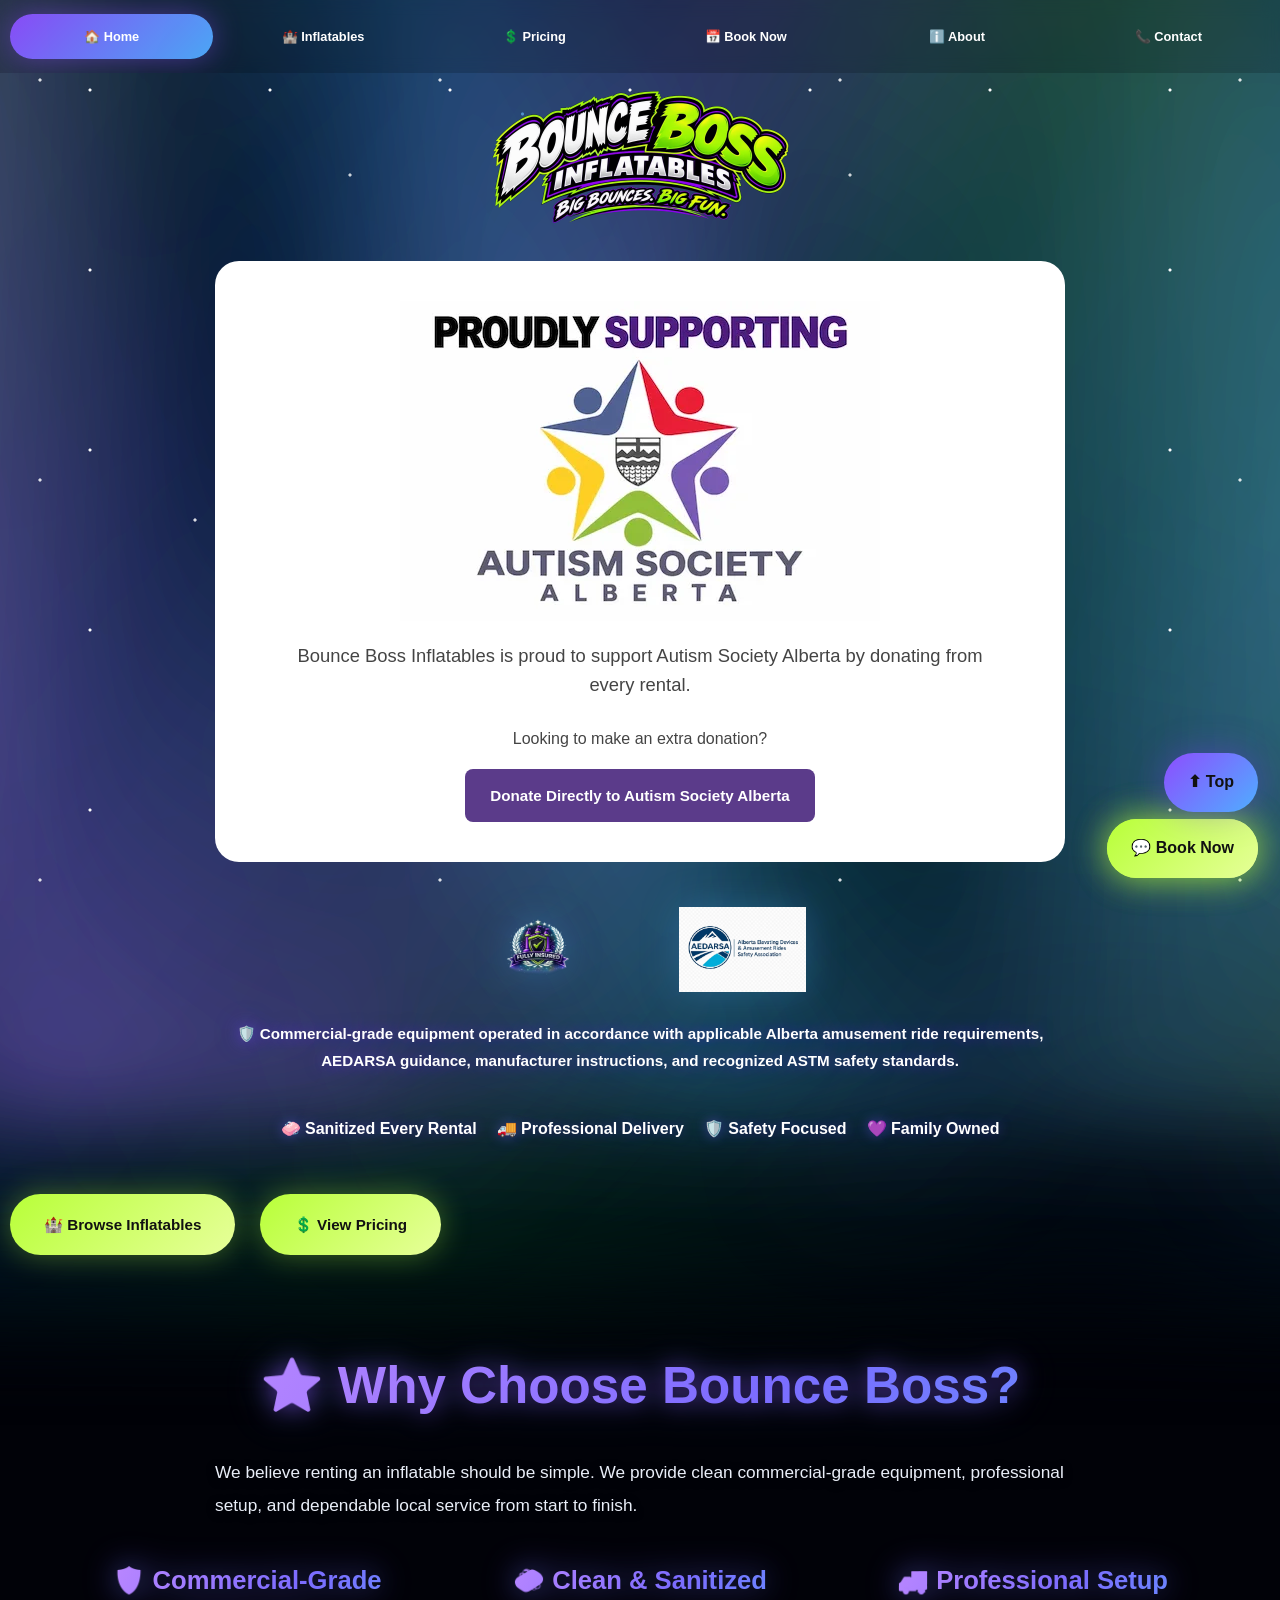
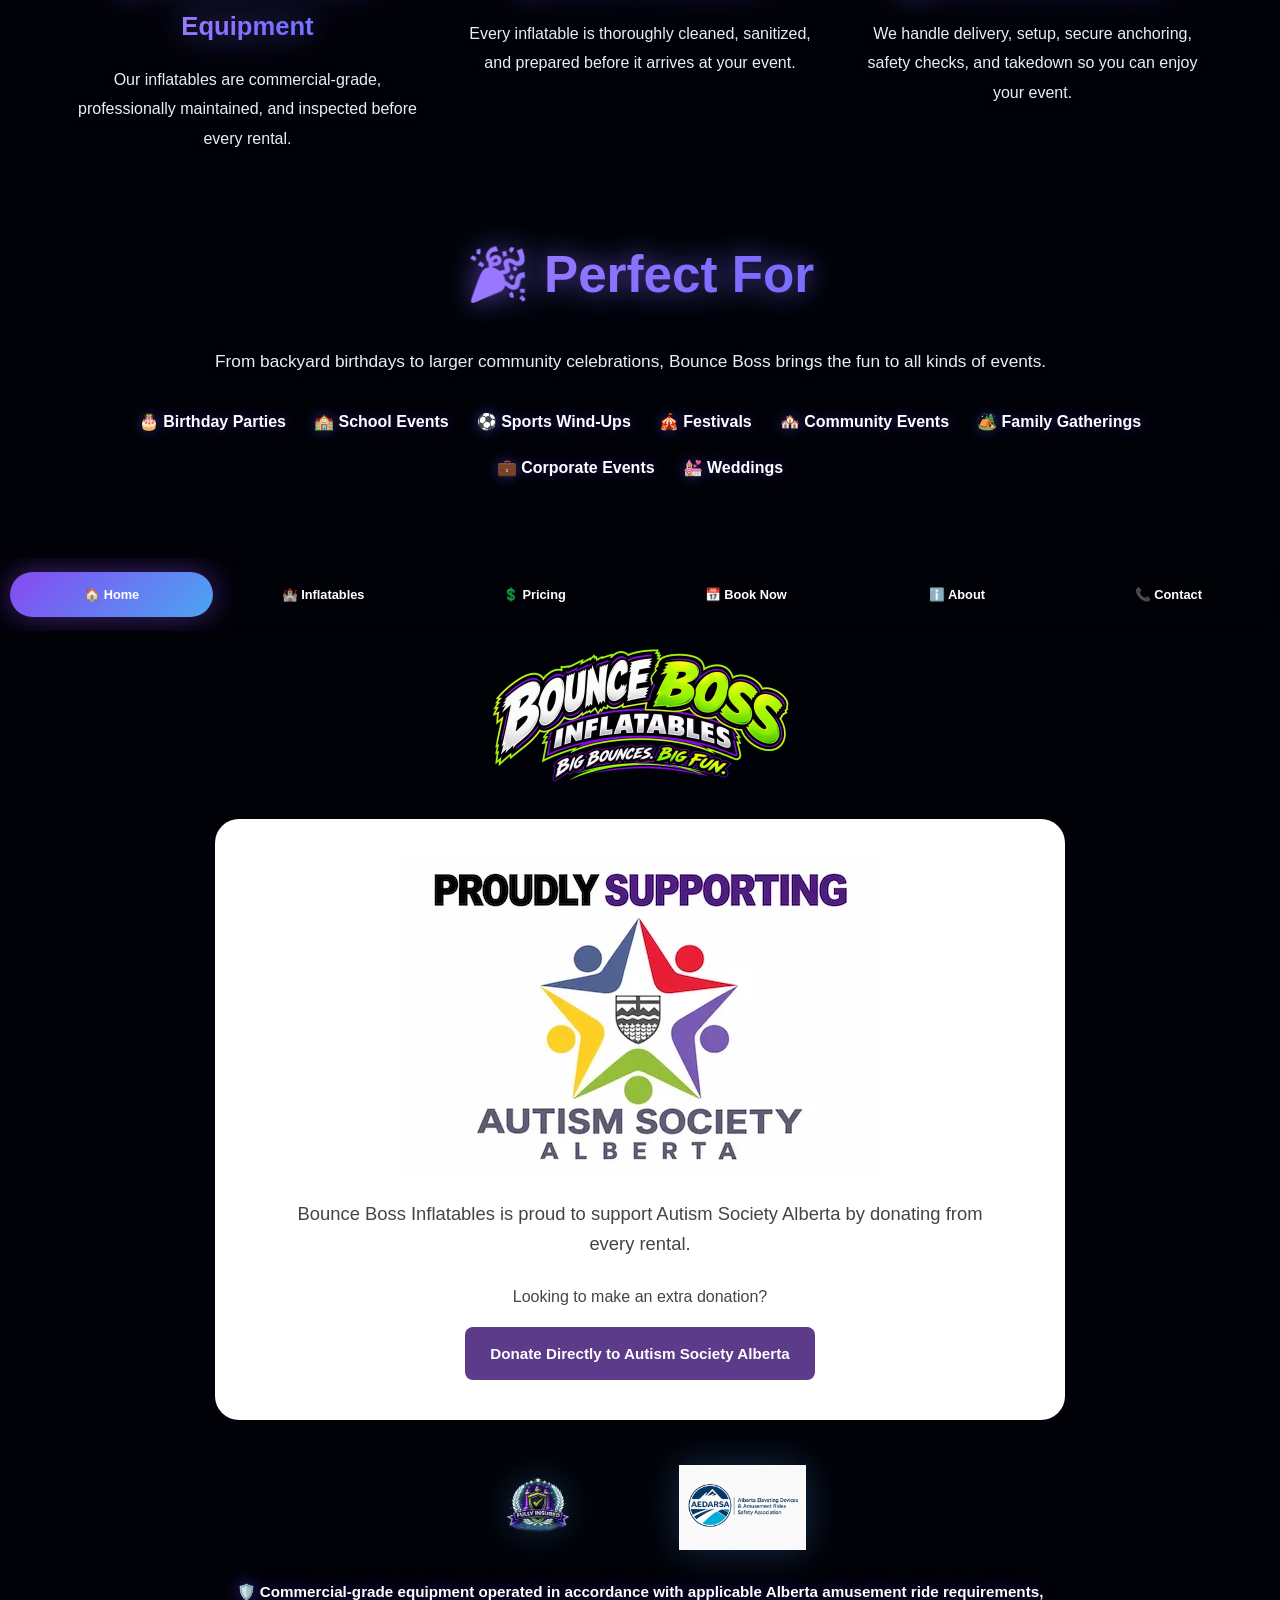
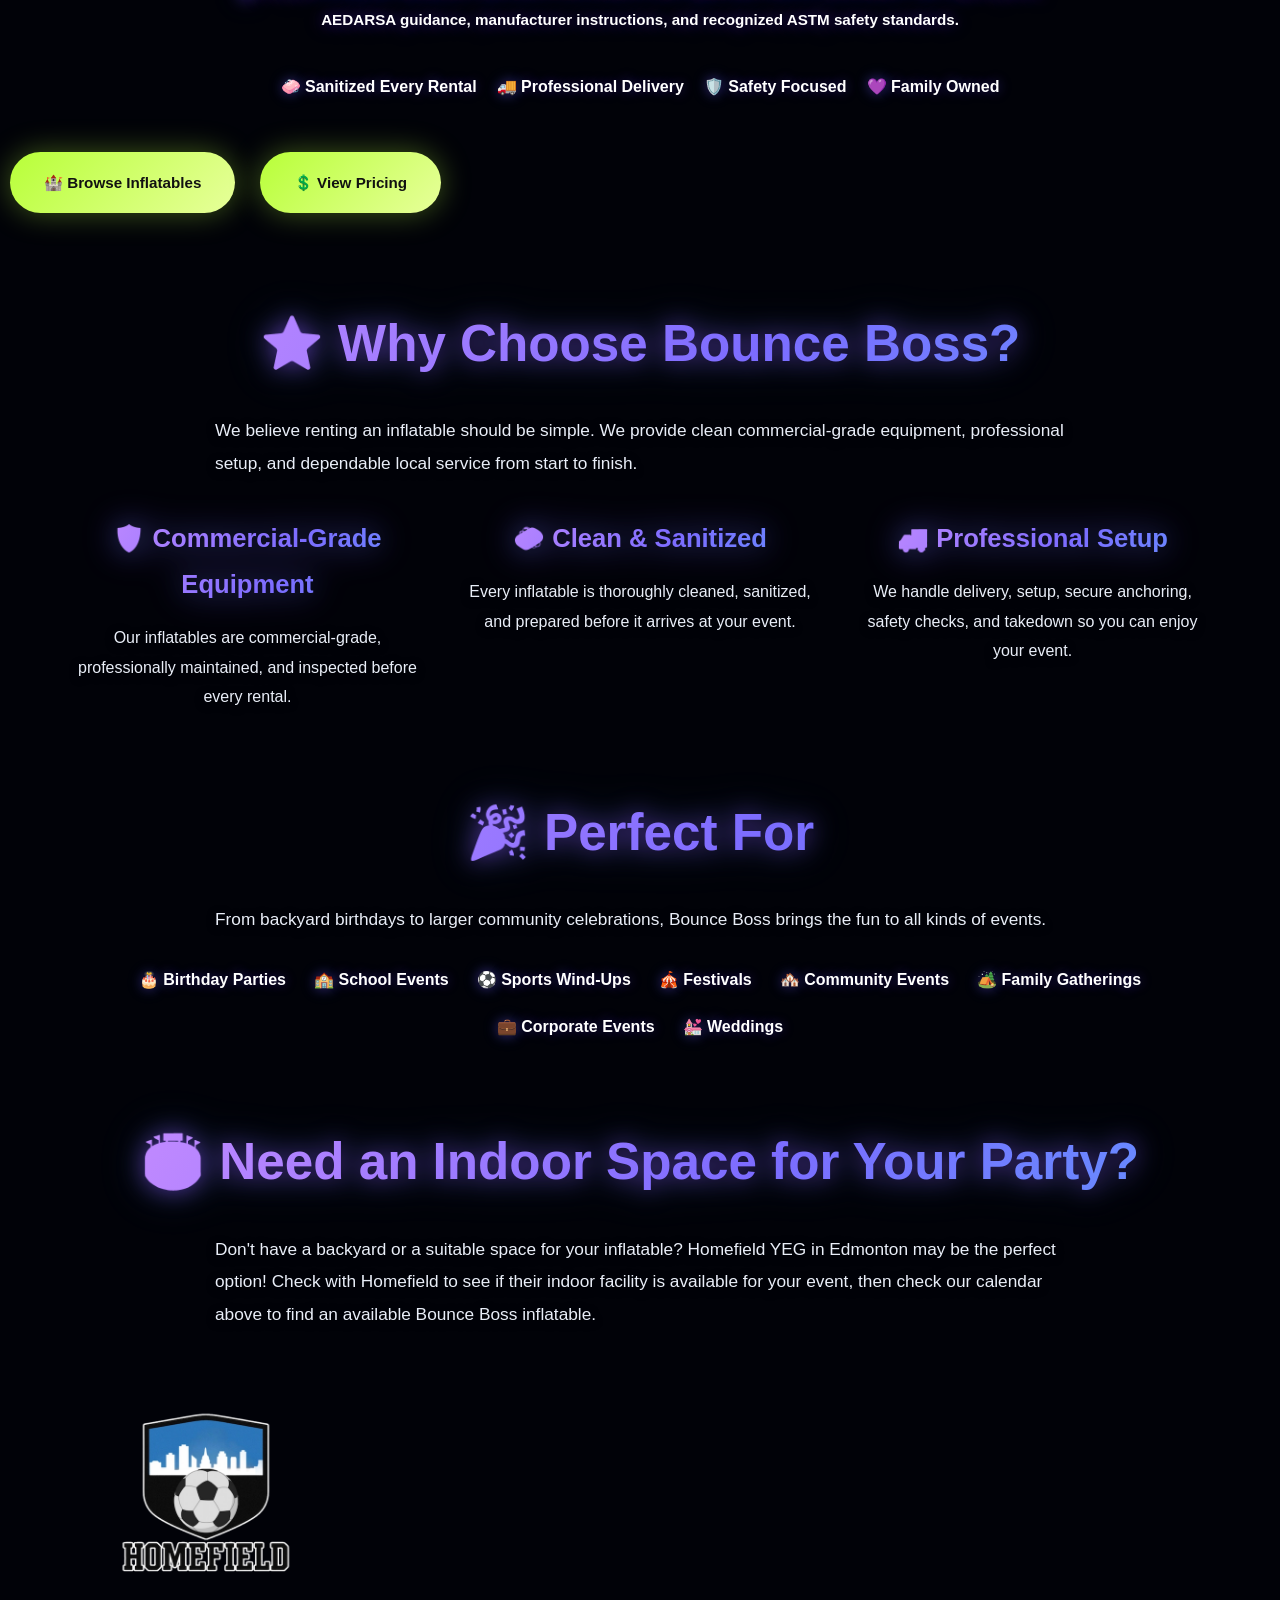
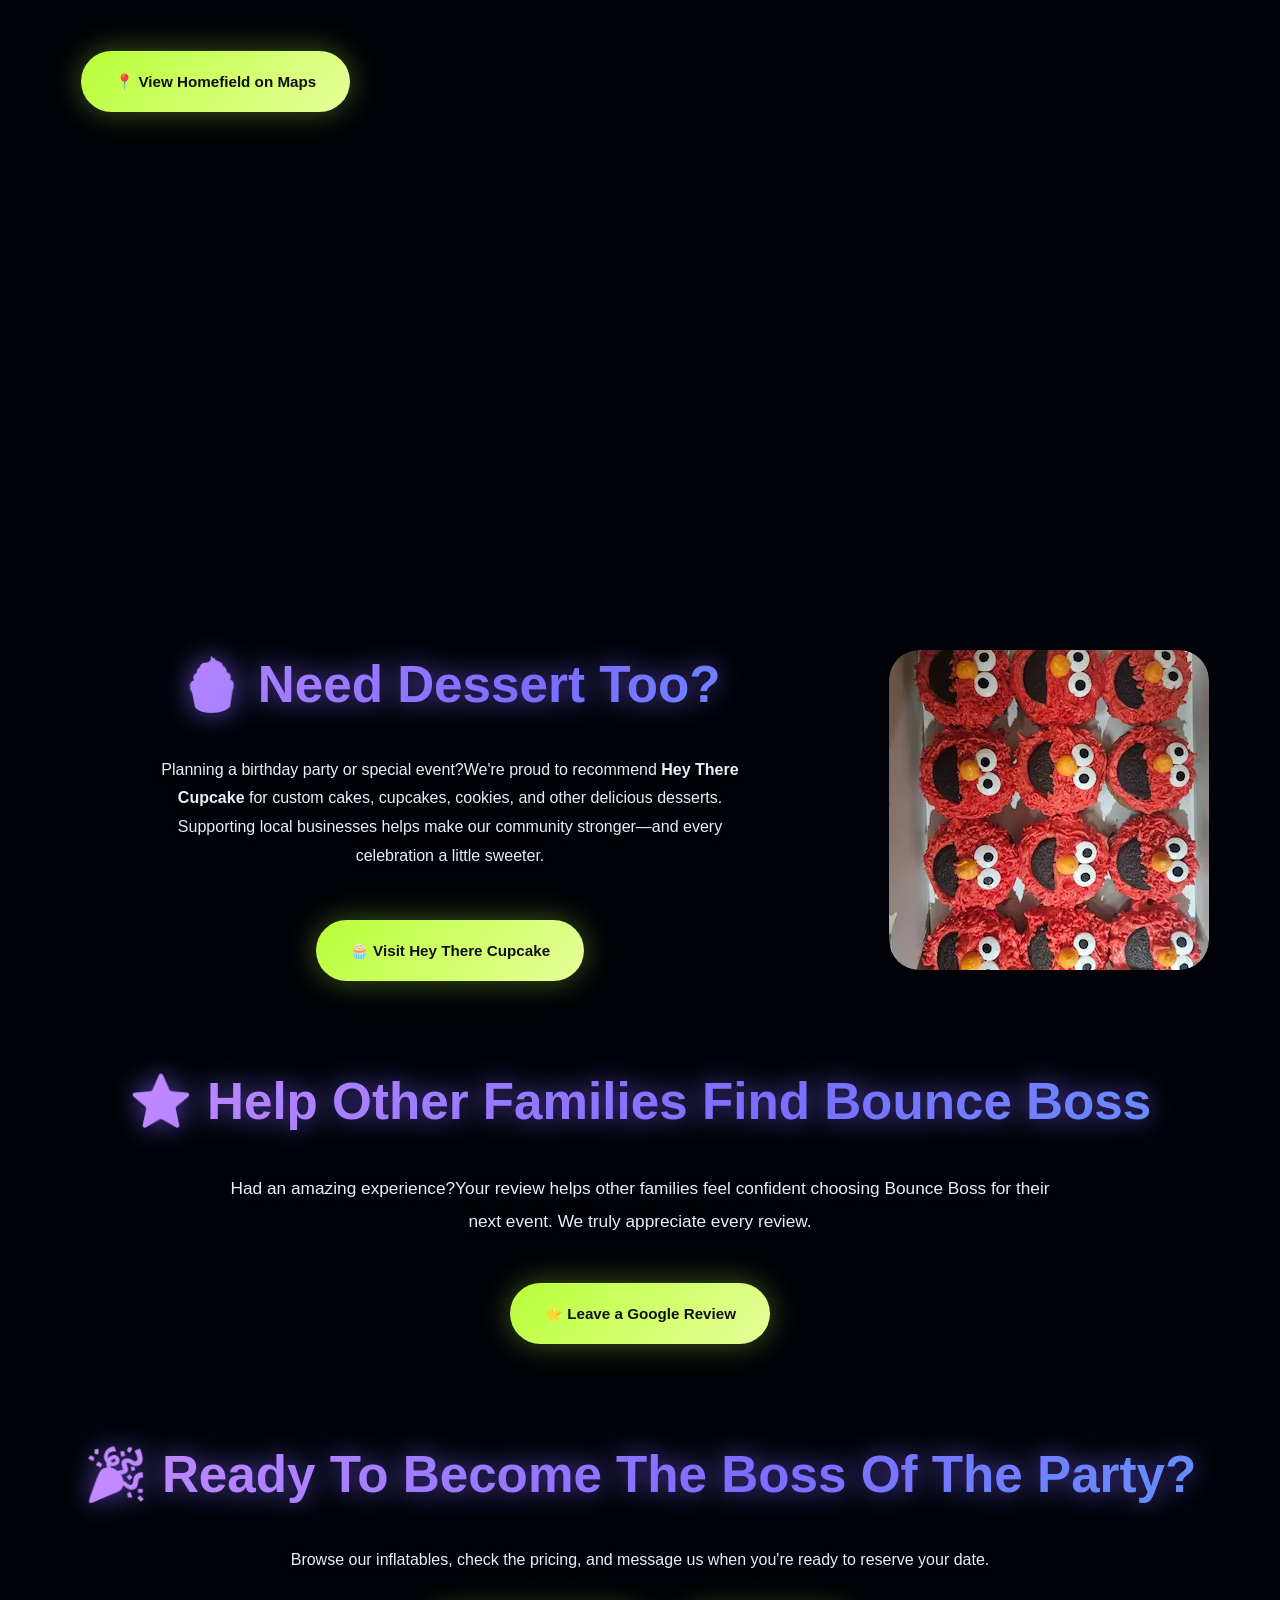
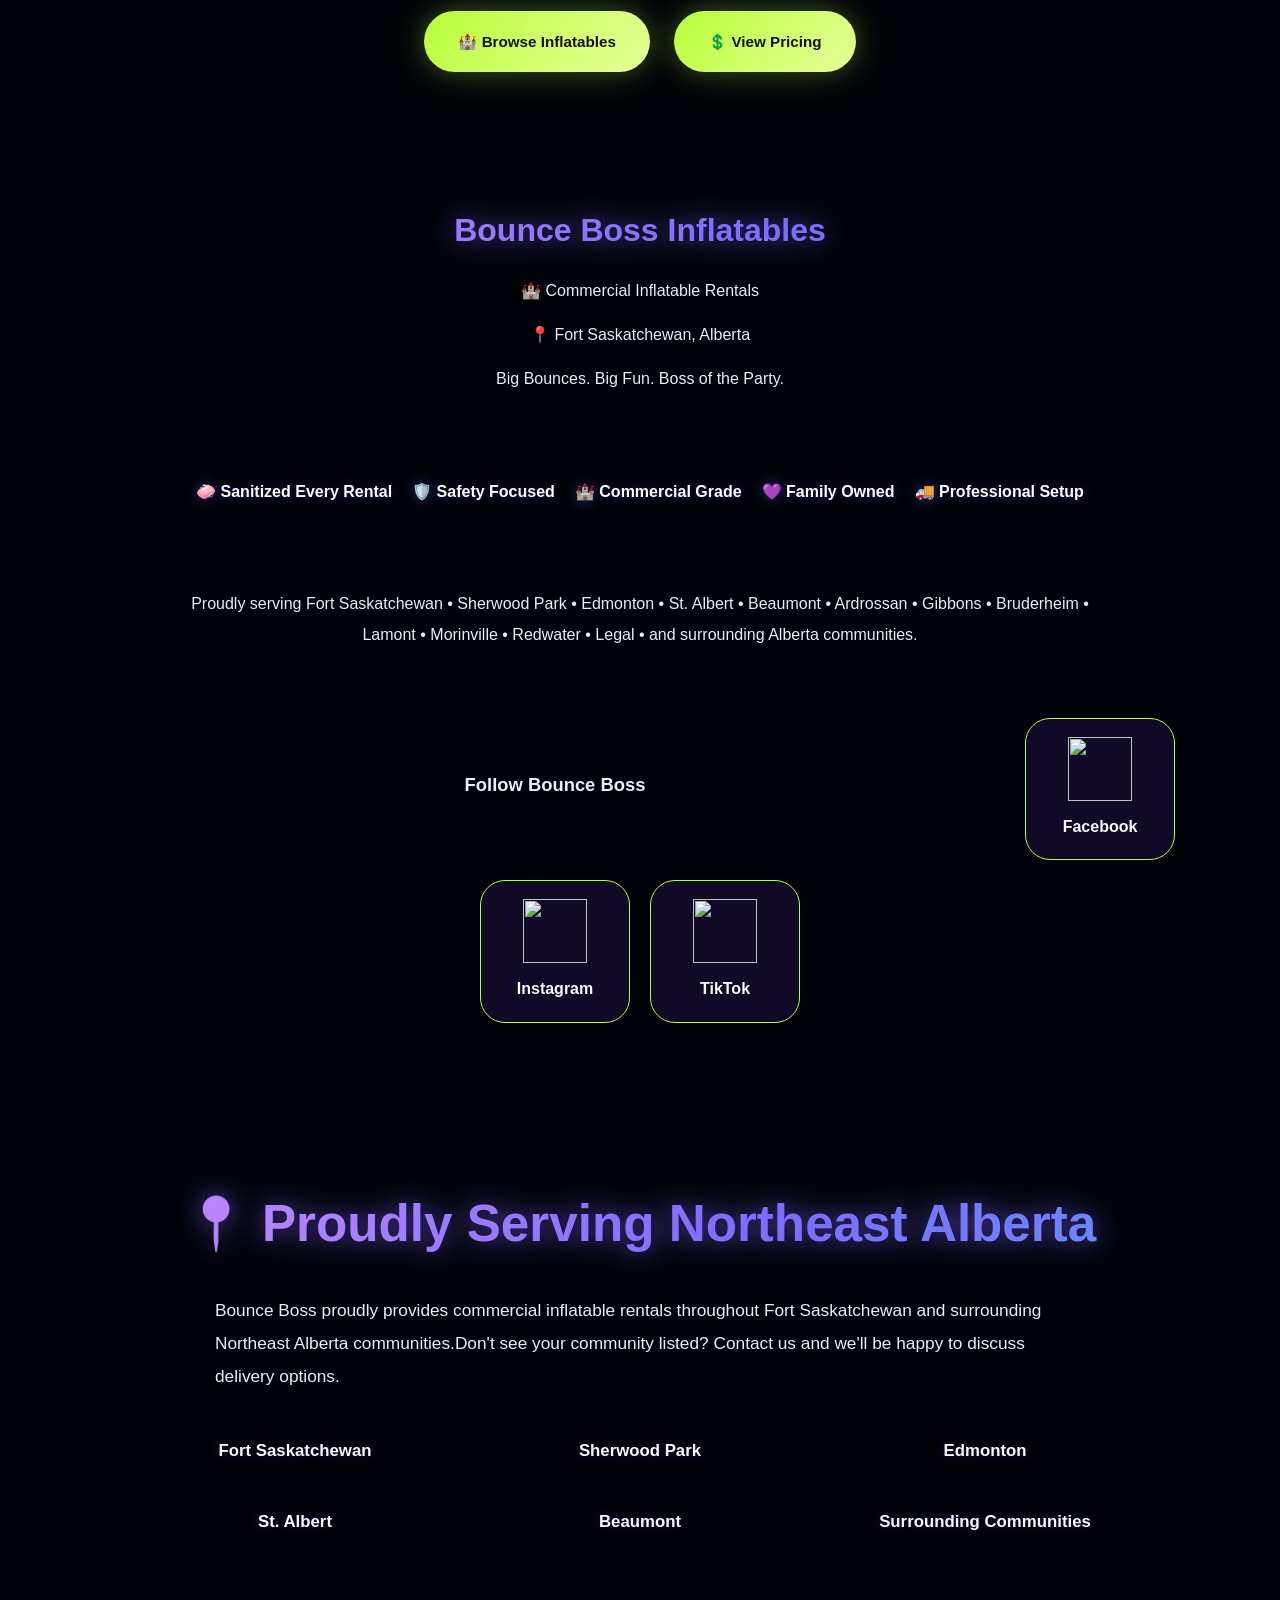
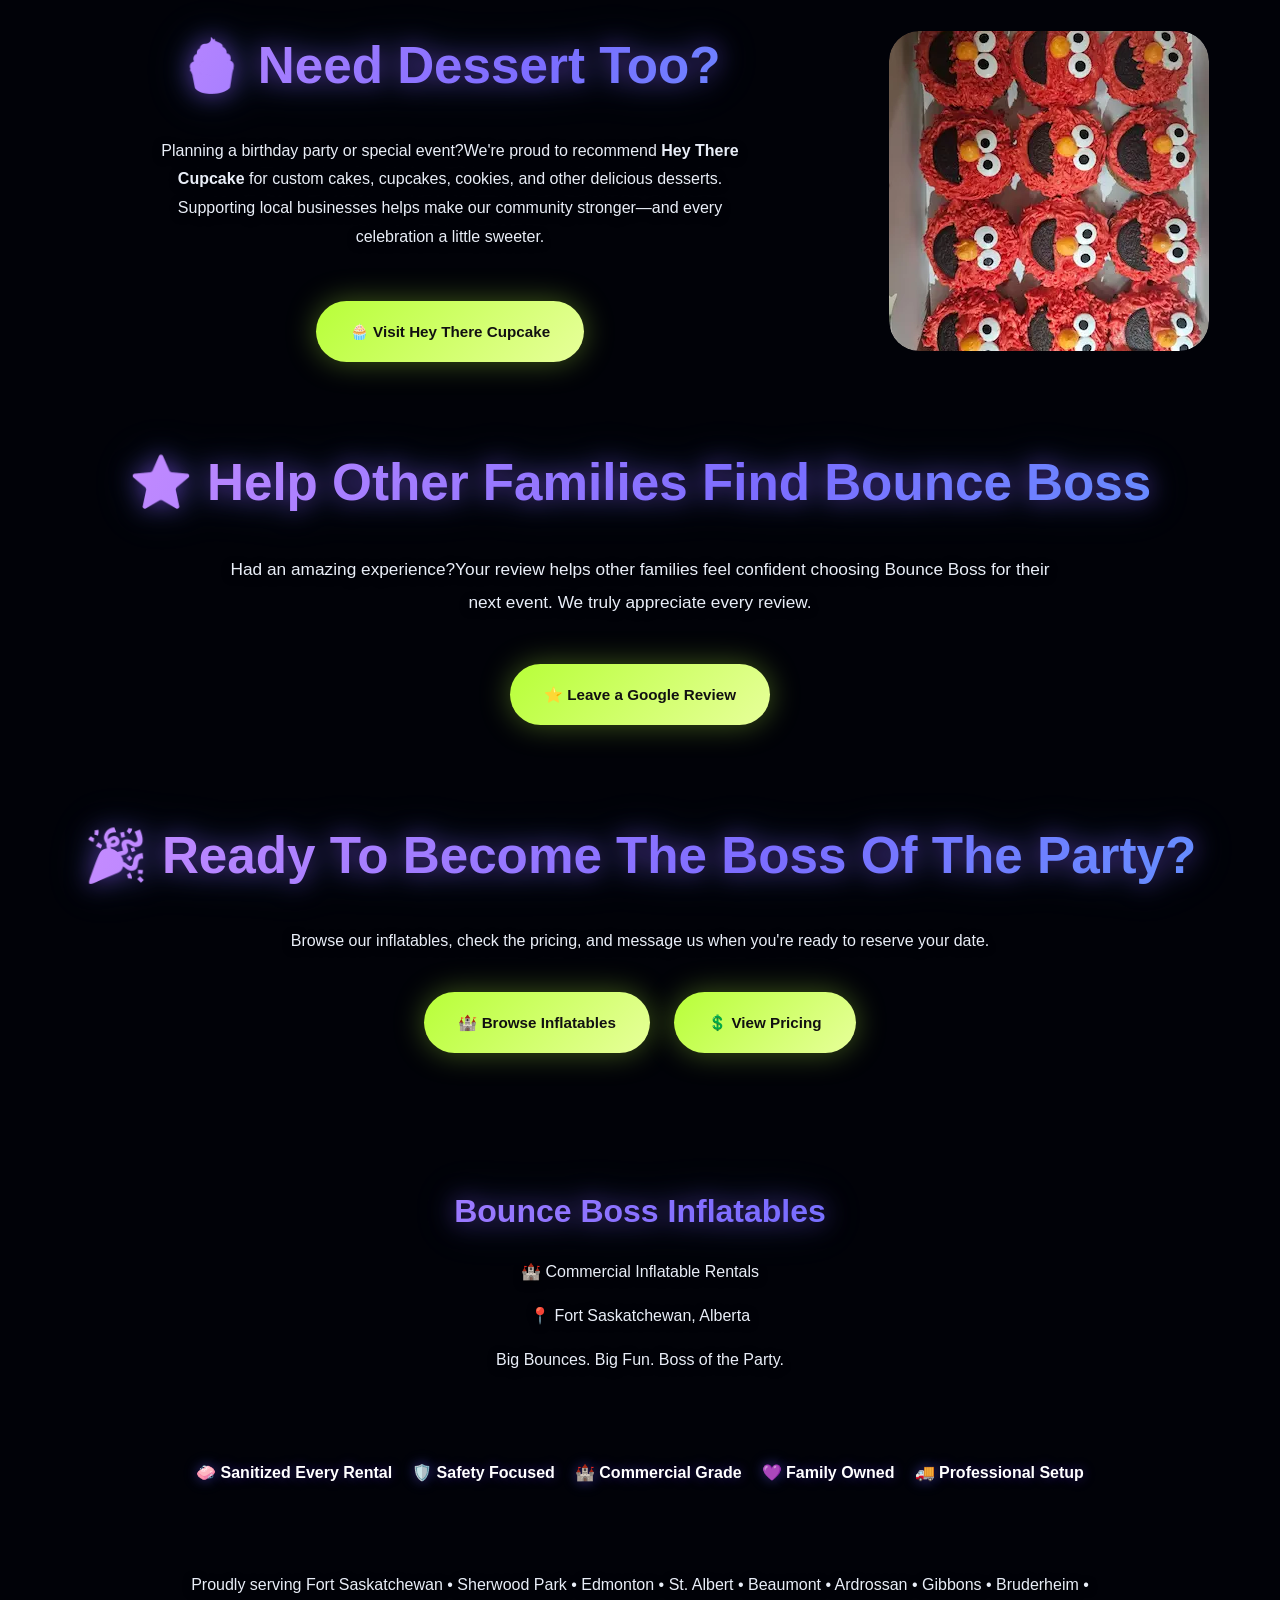
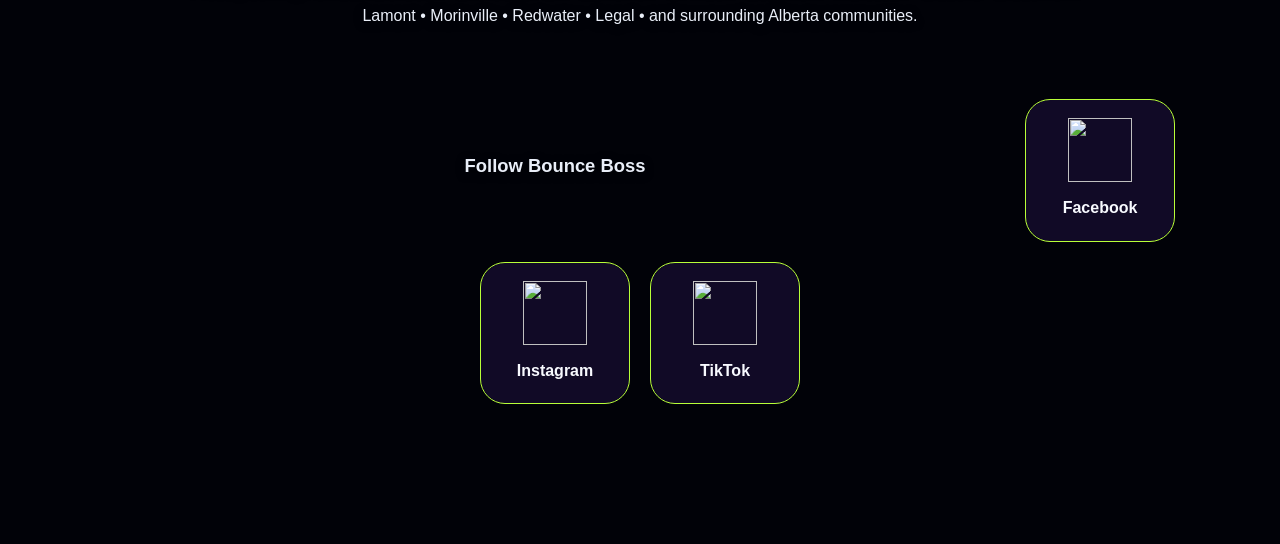
==== index.html @ 2559674a "Update index.html" ====
<!DOCTYPE html>
<html lang="en">
<head>
<meta charset="UTF-8">
<meta name="viewport" content="width=device-width, initial-scale=1.0">
<title>
Bounce Boss Inflatables | Commercial Bounce House Rentals | Fort Saskatchewan
</title>
<meta
name="description"
content="Commercial inflatable rentals serving Fort Saskatchewan, Sherwood Park, Edmonton, St. Albert and surrounding Alberta communities. Clean, commercial-grade inflatables with professional delivery and setup.">

<meta
name="keywords"
content="Bounce House Rentals Fort Saskatchewan, Inflatable Rentals Alberta, Combo Castle Rental, Commercial Bounce Houses">

<meta name="author" content="Bounce Boss Inflatables">
<meta property="og:title" content="Bounce Boss Inflatables">
<meta property="og:description" content="Big Bounces. Big Fun. Boss of the Party.">
<meta property="og:image" content="https://bounceboss.ca/images/combo-castle.webp">
<meta property="og:type" content="website">

<link rel="stylesheet" href="style.css">
<link rel="icon" href="favicon1.png">
<link rel="canonical" href="https://bounceboss.ca/">
</head>

<body id="top">

<div class="space-dust"></div>
<div class="aurora"></div>

<!-- ==================================
NAVIGATION
=================================== -->

<nav class="nav">
<a class="active" href="index.html">🏠 Home</a>
<a href="inventory.html">🏰 Inflatables</a>
<a href="pricing.html">💲 Pricing</a>
<a href="book-now.html">📅 Book Now</a>
<a href="about.html">ℹ️ About</a>
<a href="contact.html">📞 Contact</a>
</nav>

<!-- ==================================
MAIN CONTENT
=================================== -->

<main id="main-content">

<!-- ==================================
HERO
=================================== -->

<img
src="images/mainhero.webp"
class="main-hero-logo"
alt="Bounce Boss Inflatables - Big Bounces. Big Fun."
width="1774"
height="887"
fetchpriority="high"
>

<!-- ==================================
AUTISM SOCIETY ALBERTA PARTNERSHIP
=================================== -->

<section class="autism-partner-section">

    <div class="autism-partner-content">

        <img
            src="images/autism.webp"
            alt="Autism Society Alberta"
            class="autism-partner-logo"
            width="800"
            height="533"
            fetchpriority="high">
        
        <p class="autism-partner-message">
            Bounce Boss Inflatables is proud to support Autism Society Alberta
            by donating from every rental.
        </p>

        <p class="autism-direct-donation-text">
            Looking to make an extra donation?
        </p>

        <a
            href="https://autismalberta.ca/donate/"
            class="autism-donate-button"
            target="_blank"
            rel="noopener noreferrer"
        >
            Donate Directly to Autism Society Alberta
        </a>

    </div>

</section>

<!-- ==================================
TRUST BADGES
=================================== -->

<div class="trust-badges">

    <img
        src="images/fully-insured.webp"
        alt="Bounce Boss Fully Insured"
        width="640"
        height="427"
    >

    <img
        src="images/aedarsa.webp"
        alt="AEDARSA Member"
        width="800"
        height="533"
    >

</div>

<div class="safety-sub-badge">
🛡️ Commercial-grade equipment operated in accordance with applicable Alberta amusement ride requirements, AEDARSA guidance, manufacturer instructions, and recognized ASTM safety standards.
</div>

<div class="badges">
<span>🧼 Sanitized Every Rental</span>
<span>🚚 Professional Delivery</span>
<span>🛡️ Safety Focused</span>
<span>💜 Family Owned</span>
</div>

<a class="btn" href="inventory.html">🏰 Browse Inflatables</a>
<a class="btn" href="pricing.html">💲 View Pricing</a>

<!-- ==================================
WHY BOUNCE BOSS
=================================== -->

<section class="section">

<h2>⭐ Why Choose Bounce Boss?</h2>

<p class="hero-description">
We believe renting an inflatable should be simple. We provide clean commercial-grade equipment, professional setup, and dependable local service from start to finish.
</p>

<div class="inventory-grid">

<div class="inventory-card">
<div class="inventory-info">
<h3>🛡️ Commercial-Grade Equipment</h3>
<p>
Our inflatables are commercial-grade, professionally maintained, and inspected before every rental.
</p>
</div>
</div>

<div class="inventory-card">
<div class="inventory-info">
<h3>🧼 Clean &amp; Sanitized</h3>
<p>
Every inflatable is thoroughly cleaned, sanitized, and prepared before it arrives at your event.
</p>
</div>
</div>

<div class="inventory-card">
<div class="inventory-info">
<h3>🚚 Professional Setup</h3>
<p>
We handle delivery, setup, secure anchoring, safety checks, and takedown so you can enjoy your event.
</p>
</div>
</div>

</div>
</section>

<!-- ==================================
PERFECT FOR
=================================== -->

<section class="section">

<h2>🎉 Perfect For</h2>

<p class="hero-description">
From backyard birthdays to larger community celebrations, Bounce Boss brings the fun to all kinds of events.
</p>

<div class="badges">
<span>🎂 Birthday Parties</span>
<span>🏫 School Events</span>
<span>⚽ Sports Wind-Ups</span>
<span>🎪 Festivals</span>
<span>🏘️ Community Events</span>
<span>🏕️ Family Gatherings</span>
<span>💼 Corporate Events</span>
<span>💒 Weddings</span>
</div>

</section>
    
<!DOCTYPE html>
<html lang="en">
<head>
<meta charset="UTF-8">
<meta name="viewport" content="width=device-width, initial-scale=1.0">
<title>
Bounce Boss Inflatables | Commercial Bounce House Rentals | Fort Saskatchewan
</title>
<meta
name="description"
content="Commercial inflatable rentals serving Fort Saskatchewan, Sherwood Park, Edmonton, St. Albert and surrounding Alberta communities. Clean, commercial-grade inflatables with professional delivery and setup.">

<meta
name="keywords"
content="Bounce House Rentals Fort Saskatchewan, Inflatable Rentals Alberta, Combo Castle Rental, Commercial Bounce Houses">

<meta name="author" content="Bounce Boss Inflatables">
<meta property="og:title" content="Bounce Boss Inflatables">
<meta property="og:description" content="Big Bounces. Big Fun. Boss of the Party.">
<meta property="og:image" content="https://bounceboss.ca/images/combo-castle.webp">
<meta property="og:type" content="website">

<link rel="stylesheet" href="style.css">
<link rel="icon" href="favicon1.png">
<link rel="canonical" href="https://bounceboss.ca/">
</head>

<body id="top">

<div class="space-dust"></div>
<div class="aurora"></div>

<!-- ==================================
NAVIGATION
=================================== -->

<nav class="nav">
<a class="active" href="index.html">🏠 Home</a>
<a href="inventory.html">🏰 Inflatables</a>
<a href="pricing.html">💲 Pricing</a>
<a href="book-now.html">📅 Book Now</a>
<a href="about.html">ℹ️ About</a>
<a href="contact.html">📞 Contact</a>
</nav>

<!-- ==================================
MAIN CONTENT
=================================== -->

<main id="main-content">

<!-- ==================================
HERO
=================================== -->

<img
src="images/mainhero.webp"
class="main-hero-logo"
alt="Bounce Boss Inflatables - Big Bounces. Big Fun."
width="1774"
height="887"
fetchpriority="high"
>

<!-- ==================================
AUTISM SOCIETY ALBERTA PARTNERSHIP
=================================== -->

<section class="autism-partner-section">

    <div class="autism-partner-content">

        <img
            src="images/autism.webp"
            alt="Autism Society Alberta"
            class="autism-partner-logo"
            width="800"
            height="533"
            fetchpriority="high">
        
        <p class="autism-partner-message">
            Bounce Boss Inflatables is proud to support Autism Society Alberta
            by donating from every rental.
        </p>

        <p class="autism-direct-donation-text">
            Looking to make an extra donation?
        </p>

        <a
            href="https://autismalberta.ca/donate/"
            class="autism-donate-button"
            target="_blank"
            rel="noopener noreferrer"
        >
            Donate Directly to Autism Society Alberta
        </a>

    </div>

</section>

<!-- ==================================
TRUST BADGES
=================================== -->

<div class="trust-badges">

    <img
        src="images/fully-insured.webp"
        alt="Bounce Boss Fully Insured"
        width="640"
        height="427"
    >

    <img
        src="images/aedarsa.webp"
        alt="AEDARSA Member"
        width="800"
        height="533"
    >

</div>

<div class="safety-sub-badge">
🛡️ Commercial-grade equipment operated in accordance with applicable Alberta amusement ride requirements, AEDARSA guidance, manufacturer instructions, and recognized ASTM safety standards.
</div>

<div class="badges">
<span>🧼 Sanitized Every Rental</span>
<span>🚚 Professional Delivery</span>
<span>🛡️ Safety Focused</span>
<span>💜 Family Owned</span>
</div>

<a class="btn" href="inventory.html">🏰 Browse Inflatables</a>
<a class="btn" href="pricing.html">💲 View Pricing</a>

<!-- ==================================
WHY BOUNCE BOSS
=================================== -->

<section class="section">

<h2>⭐ Why Choose Bounce Boss?</h2>

<p class="hero-description">
We believe renting an inflatable should be simple. We provide clean commercial-grade equipment, professional setup, and dependable local service from start to finish.
</p>

<div class="inventory-grid">

<div class="inventory-card">
<div class="inventory-info">
<h3>🛡️ Commercial-Grade Equipment</h3>
<p>
Our inflatables are commercial-grade, professionally maintained, and inspected before every rental.
</p>
</div>
</div>

<div class="inventory-card">
<div class="inventory-info">
<h3>🧼 Clean &amp; Sanitized</h3>
<p>
Every inflatable is thoroughly cleaned, sanitized, and prepared before it arrives at your event.
</p>
</div>
</div>

<div class="inventory-card">
<div class="inventory-info">
<h3>🚚 Professional Setup</h3>
<p>
We handle delivery, setup, secure anchoring, safety checks, and takedown so you can enjoy your event.
</p>
</div>
</div>

</div>
</section>

<!-- ==================================
PERFECT FOR
=================================== -->

<section class="section">

<h2>🎉 Perfect For</h2>

<p class="hero-description">
From backyard birthdays to larger community celebrations, Bounce Boss brings the fun to all kinds of events.
</p>

<div class="badges">
<span>🎂 Birthday Parties</span>
<span>🏫 School Events</span>
<span>⚽ Sports Wind-Ups</span>
<span>🎪 Festivals</span>
<span>🏘️ Community Events</span>
<span>🏕️ Family Gatherings</span>
<span>💼 Corporate Events</span>
<span>💒 Weddings</span>
</div>

</section>
    

    <!-- ==================================
HOMEFIELD YEG PARTNERSHIP
=================================== -->
<section class="section"><h2>🏟️ Need an Indoor Space for Your Party?</h2>

<p class="hero-description">
    Don't have a backyard or a suitable space for your inflatable?
    Homefield YEG in Edmonton may be the perfect option! Check with
    Homefield to see if their indoor facility is available for your event,
    then check our calendar above to find an available Bounce Boss inflatable.
</p>

<!-- CLICKABLE HOMEFIELD LOGO -->

<a
    href="https://homefieldyeg.com/Home"
    target="_blank"
    rel="noopener noreferrer"
    aria-label="Visit Homefield YEG website"
    style="display:inline-block; margin:15px;"
>
    <img
        src="images/homefield-logo.webp"
        alt="Homefield YEG — Visit Website"
        width="240"
        height="240"
        loading="lazy"
        style="display:block; width:100%; max-width:240px; height:auto;"
    >
</a>

<br>

<!-- HOMEFIELD GOOGLE MAPS BUTTON -->

<a
    class="btn"
    href="https://maps.app.goo.gl/1jzXNLmcND9sLynY7"
    target="_blank"
    rel="noopener noreferrer"
>
    📍 View Homefield on Maps
</a>

</section>
    
<!-- ==================================
SERVICE AREA
=================================== -->

<section class="section">

<h2>📍 Proudly Serving Northeast Alberta</h2>

<p class="hero-description">
Bounce Boss proudly provides commercial inflatable rentals throughout Fort Saskatchewan and surrounding Northeast Alberta communities.Don't see your community listed? Contact us and we'll be happy to discuss delivery options.
</p>

<div class="service-grid">
<div>Fort Saskatchewan</div>
<div>Sherwood Park</div>
<div>Edmonton</div>
<div>St. Albert</div>
<div>Beaumont</div>
<div>Surrounding Communities</div>
</div>

</section>

<!-- ==================================
LOCAL PARTNER
=================================== -->

<section class="section">

<div class="partner">

<div>

<h2>🧁 Need Dessert Too?</h2>

<p>
Planning a birthday party or special event?We're proud to recommend <strong>Hey There Cupcake</strong> for custom cakes, cupcakes, cookies, and other delicious desserts.

Supporting local businesses helps make our community stronger—and every celebration a little sweeter.
</p>

<br>

<a
class="btn"
href="https://www.facebook.com/share/18isudADaU/"
target="_blank"
rel="noopener noreferrer"
aria-label="Visit Hey There Cupcake on Facebook"
>
🧁 Visit Hey There Cupcake
</a>

</div>

<div>

<div class="cupcake-carousel">

<img
src="images/cupcake.webp"
alt="Hey There Cupcake"
class="cupcake-slide active"
loading="lazy"
>

<img
src="images/cupcake2.webp"
alt="Hey There Cupcake"
class="cupcake-slide"
loading="lazy"
>

<img
src="images/cupcake3.webp"
alt="Hey There Cupcake"
class="cupcake-slide"
loading="lazy"
>

<img
src="images/cupcake4.webp"
alt="Hey There Cupcake"
class="cupcake-slide"
loading="lazy"
>

<img
src="images/cupcake5.webp"
alt="Hey There Cupcake"
class="cupcake-slide"
loading="lazy"
>

<img
src="images/cupcake6.webp"
alt="Hey There Cupcake"
class="cupcake-slide"
loading="lazy"
>

</div>

</div>
</div>

</section>

<!-- ==================================
GOOGLE REVIEWS
=================================== -->

<section class="section text-center">

<h2>⭐ Help Other Families Find Bounce Boss</h2>

<p class="hero-description">
Had an amazing experience?Your review helps other families feel confident choosing Bounce Boss for their next event.

We truly appreciate every review.
</p>

<a
class="btn"
href="https://g.page/r/CV2cvhtrDEZMEBM/review"
target="_blank"
rel="noopener noreferrer"
aria-label="Leave a Google review for Bounce Boss Inflatables"
>
⭐ Leave a Google Review
</a>

</section>

<!-- ==================================
FINAL CALL TO ACTION
=================================== -->

<section class="cta">

<h2>🎉 Ready To Become The Boss Of The Party?</h2>

<p>
Browse our inflatables, check the pricing, and message us when you're ready to reserve your date.
</p>

<a class="btn" href="inventory.html">🏰 Browse Inflatables</a>
<a class="btn" href="pricing.html">💲 View Pricing</a>

</section>

</main>

<!-- ==================================
FOOTER
=================================== -->

<footer class="footer">

<h2>Bounce Boss Inflatables</h2>

<p>🏰 Commercial Inflatable Rentals</p>
<p>📍 Fort Saskatchewan, Alberta</p>
<p>Big Bounces. Big Fun. Boss of the Party.</p>

<br>

<div class="badges">
<span>🧼 Sanitized Every Rental</span>
<span>🛡️ Safety Focused</span>
<span>🏰 Commercial Grade</span>
<span>💜 Family Owned</span>
<span>🚚 Professional Setup</span>
</div>

<br>

<p>
Proudly serving Fort Saskatchewan • Sherwood Park • Edmonton •
St. Albert • Beaumont • Ardrossan • Gibbons • Bruderheim •
Lamont • Morinville • Redwater • Legal • and surrounding Alberta communities.
</p>

<br>

<div class="social-footer">

<p>Follow Bounce Boss</p>

<a
href="https://www.facebook.com/profile.php?id=61590951719605"
target="_blank"
rel="noopener noreferrer"
aria-label="Follow Bounce Boss on Facebook"
>

<img
    class="social-icon"
    src="https://cdn.simpleicons.org/facebook/1877F2"
    alt=""
>

<span>Facebook</span>

</a>

<a
href="https://www.instagram.com/bouncebossinflatables/"
target="_blank"
rel="noopener noreferrer"
aria-label="Follow Bounce Boss on Instagram"
>

<img
    class="social-icon"
    src="https://cdn.simpleicons.org/instagram/E4405F"
    alt=""
>

<span>Instagram</span>

</a>

<a
href="https://www.tiktok.com/@bounce_boss_inflatables"
target="_blank"
rel="noopener noreferrer"
aria-label="Follow Bounce Boss on TikTok"
>

<img
    class="social-icon"
    src="https://cdn.simpleicons.org/tiktok/FFFFFF"
    alt=""
>

<span>TikTok</span>

</a>

</div>

</footer>

<!-- ==================================
FLOATING BUTTONS
=================================== -->

<a
class="book-now"
href="https://m.me/61590951719605"
target="_blank"
rel="noopener noreferrer"
title="Message Bounce Boss"
>
💬 Book Now
</a>

<a
class="book-now back-top"
href="#top"
title="Back to Top"
>
⬆ Top
</a>

<script src="script.js" defer></script>

</body>
</html>
    
<!-- ==================================
SERVICE AREA
=================================== -->

<section class="section">

<h2>📍 Proudly Serving Northeast Alberta</h2>

<p class="hero-description">
Bounce Boss proudly provides commercial inflatable rentals throughout Fort Saskatchewan and surrounding Northeast Alberta communities.Don't see your community listed? Contact us and we'll be happy to discuss delivery options.
</p>

<div class="service-grid">
<div>Fort Saskatchewan</div>
<div>Sherwood Park</div>
<div>Edmonton</div>
<div>St. Albert</div>
<div>Beaumont</div>
<div>Surrounding Communities</div>
</div>

</section>

<!-- ==================================
LOCAL PARTNER
=================================== -->

<section class="section">

<div class="partner">

<div>

<h2>🧁 Need Dessert Too?</h2>

<p>
Planning a birthday party or special event?We're proud to recommend <strong>Hey There Cupcake</strong> for custom cakes, cupcakes, cookies, and other delicious desserts.

Supporting local businesses helps make our community stronger—and every celebration a little sweeter.
</p>

<br>

<a
class="btn"
href="https://www.facebook.com/share/18isudADaU/"
target="_blank"
rel="noopener noreferrer"
aria-label="Visit Hey There Cupcake on Facebook"
>
🧁 Visit Hey There Cupcake
</a>

</div>

<div>

<div class="cupcake-carousel">

<img
src="images/cupcake.webp"
alt="Hey There Cupcake"
class="cupcake-slide active"
loading="lazy"
>

<img
src="images/cupcake2.webp"
alt="Hey There Cupcake"
class="cupcake-slide"
loading="lazy"
>

<img
src="images/cupcake3.webp"
alt="Hey There Cupcake"
class="cupcake-slide"
loading="lazy"
>

<img
src="images/cupcake4.webp"
alt="Hey There Cupcake"
class="cupcake-slide"
loading="lazy"
>

<img
src="images/cupcake5.webp"
alt="Hey There Cupcake"
class="cupcake-slide"
loading="lazy"
>

<img
src="images/cupcake6.webp"
alt="Hey There Cupcake"
class="cupcake-slide"
loading="lazy"
>

</div>

</div>
</div>

</section>

<!-- ==================================
GOOGLE REVIEWS
=================================== -->

<section class="section text-center">

<h2>⭐ Help Other Families Find Bounce Boss</h2>

<p class="hero-description">
Had an amazing experience?Your review helps other families feel confident choosing Bounce Boss for their next event.

We truly appreciate every review.
</p>

<a
class="btn"
href="https://g.page/r/CV2cvhtrDEZMEBM/review"
target="_blank"
rel="noopener noreferrer"
aria-label="Leave a Google review for Bounce Boss Inflatables"
>
⭐ Leave a Google Review
</a>

</section>

<!-- ==================================
FINAL CALL TO ACTION
=================================== -->

<section class="cta">

<h2>🎉 Ready To Become The Boss Of The Party?</h2>

<p>
Browse our inflatables, check the pricing, and message us when you're ready to reserve your date.
</p>

<a class="btn" href="inventory.html">🏰 Browse Inflatables</a>
<a class="btn" href="pricing.html">💲 View Pricing</a>

</section>

</main>

<!-- ==================================
FOOTER
=================================== -->

<footer class="footer">

<h2>Bounce Boss Inflatables</h2>

<p>🏰 Commercial Inflatable Rentals</p>
<p>📍 Fort Saskatchewan, Alberta</p>
<p>Big Bounces. Big Fun. Boss of the Party.</p>

<br>

<div class="badges">
<span>🧼 Sanitized Every Rental</span>
<span>🛡️ Safety Focused</span>
<span>🏰 Commercial Grade</span>
<span>💜 Family Owned</span>
<span>🚚 Professional Setup</span>
</div>

<br>

<p>
Proudly serving Fort Saskatchewan • Sherwood Park • Edmonton •
St. Albert • Beaumont • Ardrossan • Gibbons • Bruderheim •
Lamont • Morinville • Redwater • Legal • and surrounding Alberta communities.
</p>

<br>

<div class="social-footer">

<p>Follow Bounce Boss</p>

<a
href="https://www.facebook.com/profile.php?id=61590951719605"
target="_blank"
rel="noopener noreferrer"
aria-label="Follow Bounce Boss on Facebook"
>

<img
    class="social-icon"
    src="https://cdn.simpleicons.org/facebook/1877F2"
    alt=""
>

<span>Facebook</span>

</a>

<a
href="https://www.instagram.com/bouncebossinflatables/"
target="_blank"
rel="noopener noreferrer"
aria-label="Follow Bounce Boss on Instagram"
>

<img
    class="social-icon"
    src="https://cdn.simpleicons.org/instagram/E4405F"
    alt=""
>

<span>Instagram</span>

</a>

<a
href="https://www.tiktok.com/@bounce_boss_inflatables"
target="_blank"
rel="noopener noreferrer"
aria-label="Follow Bounce Boss on TikTok"
>

<img
    class="social-icon"
    src="https://cdn.simpleicons.org/tiktok/FFFFFF"
    alt=""
>

<span>TikTok</span>

</a>

</div>

</footer>

<!-- ==================================
FLOATING BUTTONS
=================================== -->

<a
class="book-now"
href="https://m.me/61590951719605"
target="_blank"
rel="noopener noreferrer"
title="Message Bounce Boss"
>
💬 Book Now
</a>

<a
class="book-now back-top"
href="#top"
title="Back to Top"
>
⬆ Top
</a>

<script src="script.js" defer></script>

</body>
</html>
---- style.css ----
/* Bounce Boss Website v9.3 — Galaxy Edition
   Consolidated stylesheet.
   Preserves existing class names, layout, and responsive styling.
   Restores readable text and Galaxy glow effects.
*/

:root{--purple:#8D4DFF;--blue:#4FAEFF;--green:#B8FF38;--white:#F8FAFF;--text:#E9EEF8;--speed:.3s ease}
*{margin:0;padding:0;box-sizing:border-box}
html{scroll-behavior:smooth}
body{font-family:"Segoe UI",Arial,Helvetica,sans-serif;color:var(--white);line-height:1.8;overflow-x:hidden;background:#010208;position:relative}
a{text-decoration:none;transition:all var(--speed)}
img{display:block;max-width:100%}
p{color:var(--text)}

/* Galaxy background */
body::before{content:"";position:fixed;inset:-45%;pointer-events:none;z-index:-5;background:linear-gradient(115deg,rgba(70,170,255,.18),rgba(70,170,255,.08) 35%,rgba(184,255,56,.08) 70%,transparent),linear-gradient(-65deg,rgba(70,170,255,.12),transparent 28%,rgba(80,170,255,.14),transparent 58%,rgba(184,255,56,.08),transparent 82%),radial-gradient(ellipse at 80% 30%,rgba(70,170,255,.35),transparent 40%),linear-gradient(180deg,#050608,#080B10,#0A1017,#050608);background-size:180% 180%,180% 180%,140% 140%,cover;filter:blur(50px) saturate(170%) contrast(115%)}
body::after{content:"";position:fixed;inset:-35%;pointer-events:none;z-index:-4;opacity:.55;background:repeating-linear-gradient(130deg,transparent 0,transparent 180px,rgba(130,80,255,.08) 220px,transparent 340px),repeating-linear-gradient(-60deg,transparent 0,transparent 220px,rgba(80,170,255,.06) 260px,transparent 420px);filter:blur(70px)}
.space-dust{position:fixed;inset:0;pointer-events:none;z-index:-3;opacity:.9;background:radial-gradient(circle,#fff 1px,transparent 1.8px);background-size:180px 180px;animation:starDrift 260s linear infinite}
.space-dust::after{content:"";position:fixed;inset:0;opacity:.75;background:radial-gradient(circle at 10% 20%,rgba(255,255,255,.9) 1px,transparent 2px),radial-gradient(circle at 70% 35%,rgba(255,255,255,.8) 1px,transparent 2px),radial-gradient(circle at 30% 80%,rgba(255,255,255,.9) 1px,transparent 2px),radial-gradient(circle at 85% 60%,rgba(184,255,56,.6) 1px,transparent 2px),radial-gradient(circle at 55% 12%,rgba(79,174,255,.6) 1px,transparent 2px);background-size:400px 400px,500px 500px,650px 650px,800px 800px,950px 950px}
.aurora{position:fixed;inset:-25%;pointer-events:none;z-index:-2;mix-blend-mode:screen;opacity:.55;filter:blur(45px)}
.aurora::before,.aurora::after{content:"";position:absolute;inset:0}
.aurora::before{background:linear-gradient(75deg,transparent,rgba(155,90,255,.4),transparent 34%,rgba(70,170,255,.3),transparent 58%,rgba(184,255,56,.18),transparent)}
.aurora::after{background:linear-gradient(-70deg,transparent,rgba(70,170,255,.24),transparent 38%,rgba(150,90,255,.28),transparent 68%,rgba(184,255,56,.14),transparent)}

@keyframes starDrift{from{transform:translateY(0)}to{transform:translateY(-120px)}}
@keyframes auroraText{0%,100%{background-position:0% 50%}50%{background-position:100% 50%}}
@keyframes galaxyFloat{0%{transform:translate(-6%,-4%) scale(1)}25%{transform:translate(4%,2%) scale(1.05)}50%{transform:translate(-3%,5%) scale(1.1)}75%{transform:translate(2%,-2%) scale(1.08)}100%{transform:translate(-2%,2%) scale(1.06)}}
@keyframes ribbonMove{from{transform:rotate(0) scale(1)}to{transform:rotate(3deg) scale(1.08)}}
@keyframes twinkle{0%,100%{opacity:.45}50%{opacity:.95}}
@keyframes auroraOne{0%{transform:translate(-8%,0) rotate(-8deg) scale(1)}50%{transform:translate(4%,3%) rotate(-5deg) scale(1.08)}100%{transform:translate(-2%,6%) rotate(-2deg) scale(1.15)}}
@keyframes auroraTwo{0%{transform:translate(8%,-4%) rotate(10deg) scale(1)}50%{transform:translate(-4%,3%) rotate(6deg) scale(1.08)}100%{transform:translate(3%,6%) rotate(2deg) scale(1.15)}}

/* Headings: Galaxy gradient and glow without background-position animation */
h1,h2,h3{font-weight:800;background:linear-gradient(120deg,#C98DFF 0%,#7C6CFF 20%,#4FAEFF 45%,#7FE7FF 60%,#B8FF38 82%,#D8FF8A 100%);background-size:300% 300%;-webkit-background-clip:text;background-clip:text;-webkit-text-fill-color:transparent;filter:drop-shadow(0 0 18px rgba(141,77,255,.45)) drop-shadow(0 0 12px rgba(79,174,255,.18))}

/* Navigation */
.nav{position:sticky;top:0;z-index:9999;display:flex;justify-content:center;align-items:center;gap:4px;width:100%;max-width:100%;padding:12px 6px;overflow-x:auto;overflow-y:hidden;white-space:nowrap;scrollbar-width:none;scroll-behavior:smooth;background:rgba(4,6,15,.18);backdrop-filter:blur(8px);-webkit-backdrop-filter:blur(8px)}
.nav::-webkit-scrollbar{display:none}.nav::after{display:none}
.nav a{flex:0 1 auto;min-width:0;padding:10px clamp(5px,1vw,14px);border-radius:999px;color:#fff;font-size:clamp(10px,1vw,14px);font-weight:700;text-align:center;white-space:nowrap;transition:color .3s,background .3s,transform .3s,box-shadow .3s}
.nav a:hover{color:var(--green);text-shadow:0 0 14px rgba(184,255,56,.8);transform:translateY(-2px)}
.nav .active{background:linear-gradient(135deg,rgba(141,77,255,.95),rgba(79,174,255,.95));box-shadow:0 0 30px rgba(141,77,255,.45)}

/* Hero images */
.hero-banner {
    display: block;
    width: 100%;
    max-width: 800px;
    height: auto;
    margin: 10px auto 20px;
    object-fit: contain;
    object-position: center;
}
.main-hero-logo{display:block;width:min(70%,650px);height:auto;margin:20px auto 25px;background:transparent;filter:none}

/* Hero content */
.container{width:min(92%,1100px);margin:0 auto 70px;padding:0 20px;text-align:center;position:relative;z-index:2;background:none;box-shadow:none;border:none}
.container h1{font-size:clamp(3rem,5vw,4.6rem);margin-bottom:18px}
.container h3{font-size:clamp(1.25rem,2vw,1.6rem);margin-bottom:24px;color:var(--green);font-weight:700}
.hero-description{max-width:900px;margin:30px auto;font-size:1.08rem;line-height:1.9;text-shadow:0 0 10px rgba(0,0,0,.6)}

/* Safety message and badges */
.safety-sub-badge{display:block;width:92%;max-width:900px;margin:28px auto;padding:0 10px;background:none;border:none;box-shadow:none;font-size:.95rem;font-weight:700;color:#fff;text-align:center;text-shadow:0 0 16px rgba(122,59,255,.55),0 0 30px rgba(79,174,255,.25)}
.badges{display:flex;flex-wrap:wrap;justify-content:center;gap:20px;margin:40px 0}
.badges span{padding:0;background:none;border:none;box-shadow:none;font-size:1rem;font-weight:700;color:#fff;text-shadow:0 0 12px rgba(122,59,255,.35),0 0 18px rgba(79,174,255,.2);transition:.3s ease}
.badges span:hover{transform:translateY(-3px);color:var(--green);text-shadow:0 0 18px rgba(184,255,56,.55)}
.featured-badge{display:inline-block;padding:0;margin-bottom:18px;background:none;border:none;box-shadow:none;font-size:.9rem;font-weight:800;letter-spacing:1px;text-transform:uppercase;color:var(--green);text-shadow:0 0 18px rgba(184,255,56,.55)}
.price-tag{display:inline-block;padding:0;margin:18px 0;background:none;border:none;box-shadow:none;font-size:1.5rem;font-weight:900;color:var(--green);text-shadow:0 0 22px rgba(184,255,56,.55)}

/* Buttons */
.btn{display:inline-flex;align-items:center;justify-content:center;padding:17px 34px;margin:10px;border-radius:999px;font-weight:800;font-size:.95rem;background:linear-gradient(135deg,var(--green),#E7FF9A);color:#111;box-shadow:0 0 30px rgba(184,255,56,.35);transition:.3s}
.btn:hover{transform:translateY(-4px) scale(1.03);box-shadow:0 0 45px rgba(184,255,56,.55)}

/* Main sections and grids */
.section{width:min(92%,1200px);margin:90px auto;padding:0 20px;position:relative;background:none;border:none;box-shadow:none;backdrop-filter:none;-webkit-backdrop-filter:none;overflow:visible}
.section h2{font-size:clamp(2.2rem,4vw,3.2rem);text-align:center;margin-bottom:26px;background-size:300% 300%;filter:drop-shadow(0 0 20px rgba(122,59,255,.45)) drop-shadow(0 0 12px rgba(79,174,255,.18))}
.inventory-grid{display:grid;grid-template-columns:repeat(auto-fit,minmax(320px,1fr));gap:48px;margin-top:50px}
.inventory-card{background:none;border:none;box-shadow:none;padding:0;transition:transform .35s ease}
.inventory-card:hover{transform:translateY(-8px)}
.inventory-info{padding:0;text-align:center}
.inventory-info h3{margin-bottom:16px;font-size:1.6rem;background-size:300% 300%}
.inventory-info p{max-width:420px;margin:auto;line-height:1.85}
.inventory-card img{border-radius:30px;box-shadow:0 20px 60px rgba(0,0,0,.35),0 0 40px rgba(122,59,255,.18);transition:transform .4s ease,box-shadow .4s ease}
.inventory-card:hover img{transform:scale(1.03);box-shadow:0 28px 80px rgba(0,0,0,.45),0 0 60px rgba(122,59,255,.3)}
.steps{display:grid;grid-template-columns:repeat(auto-fit,minmax(240px,1fr));gap:50px;margin-top:50px}
.step{background:none;border:none;box-shadow:none;padding:0;text-align:center}
.step-number{width:70px;height:70px;margin:0 auto 18px;display:flex;align-items:center;justify-content:center;border-radius:50%;background:linear-gradient(135deg,var(--purple),var(--blue));font-size:1.4rem;font-weight:900;color:#fff;box-shadow:0 0 28px rgba(122,59,255,.4)}
.step h3{margin-bottom:14px}.step p{max-width:260px;margin:auto}
.service-grid{display:grid;grid-template-columns:repeat(auto-fit,minmax(180px,1fr));gap:22px;margin-top:40px}
.service-grid div{padding:8px;background:none;border:none;box-shadow:none;text-align:center;font-weight:700;font-size:1.05rem;text-shadow:0 0 12px rgba(122,59,255,.3);transition:.3s ease}
.service-grid div:hover{transform:translateY(-3px);color:var(--green)}

/* Partner and cupcake carousel */
.partner{display:flex;align-items:center;justify-content:space-between;gap:50px;flex-wrap:wrap;width:100%;margin-left:auto;margin-right:auto}
.partner>div:first-child{min-width:0;text-align:center}
.partner>div:first-child h2,.partner>div:first-child p{margin-left:auto;margin-right:auto;text-align:center}
.partner>div:first-child .btn{display:inline-flex;margin:20px auto}
.partner img{max-width:360px;width:100%;border-radius:30px;box-shadow:0 25px 70px rgba(0,0,0,.35),0 0 50px rgba(122,59,255,.2);transition:.35s ease}
.partner img:hover{transform:scale(1.03)}
.cupcake-carousel{position:relative;width:100%;max-width:360px;aspect-ratio:1/1;overflow:hidden;border-radius:30px;margin:0 auto}
.cupcake-slide{position:absolute;inset:0;width:100%;height:100%;object-fit:cover;border-radius:30px;opacity:0;transform:scale(1.02);transition:opacity .8s ease,transform .8s ease;box-shadow:0 25px 70px rgba(0,0,0,.35),0 0 50px rgba(122,59,255,.2)}
.cupcake-slide.active{opacity:1;transform:scale(1)}

/* Autism Society Alberta partner panel */
.autism-partner-section{width:calc(100% - 32px);max-width:850px;margin:30px auto 40px;padding:40px 24px;box-sizing:border-box;border-radius:24px;background:#fff;text-align:center}
.autism-partner-content{width:100%;max-width:790px;margin:0 auto;text-align:center}
.autism-partner-logo{display:block;width:100%;max-width:480px;height:auto;margin:0 auto 20px}
.autism-partner-message{max-width:700px;margin:0 auto;font-size:1.15rem;line-height:1.6;color:#444}
.autism-direct-donation-text{margin:25px 0 15px;font-size:1rem;color:#555}
.autism-donate-button{display:inline-block;padding:13px 25px;border-radius:8px;background:#5b3b8a;color:#fff;font-size:.95rem;font-weight:700;text-decoration:none;transition:transform .2s ease,opacity .2s ease}
.autism-donate-button:hover{transform:translateY(-2px);opacity:.9}

/* Trust badges */
.trust-badges{display:flex;justify-content:center;align-items:center;flex-wrap:wrap;gap:24px;width:100%;margin:25px auto 20px}
.trust-badges img{width:145px;max-width:45%;height:70px;object-fit:contain;filter:drop-shadow(0 0 18px rgba(79,174,255,.25));transition:.35s ease}
.trust-badges img:hover{transform:translateY(-5px) scale(1.05);filter:drop-shadow(0 0 35px rgba(79,174,255,.45))}

/* Call to action */
.cta{width:min(92%,1200px);margin:100px auto;padding:0 20px;text-align:center;background:none;border:none;box-shadow:none}
.cta h2{font-size:clamp(2.5rem,4vw,3.4rem);margin-bottom:24px;background-size:300% 300%;filter:drop-shadow(0 0 22px rgba(122,59,255,.45)) drop-shadow(0 0 12px rgba(79,174,255,.18))}
.cta p{max-width:850px;margin:0 auto 25px;line-height:1.9;text-shadow:0 2px 10px rgba(0,0,0,.65)}

/* Floating buttons */
.book-now{position:fixed;right:22px;bottom:22px;padding:15px 24px;border-radius:999px;background:linear-gradient(135deg,var(--green),#E6FF99);color:#111;font-weight:800;box-shadow:0 0 35px rgba(184,255,56,.45);transition:.3s;z-index:9999}
.book-now:hover{transform:translateY(-4px) scale(1.05);box-shadow:0 0 55px rgba(184,255,56,.6)}
.back-top{bottom:88px;background:linear-gradient(135deg,var(--purple),var(--blue));color:#fff;box-shadow:0 0 35px rgba(122,59,255,.4)}

/* Footer */
.footer{margin:120px auto 60px;padding:0 20px;background:none;border:none;box-shadow:none;text-align:center}
.footer h2{font-size:2rem;margin-bottom:16px;background-size:300% 300%}
.footer p{max-width:900px;margin:14px auto;color:var(--text);line-height:1.9;text-shadow:0 2px 8px rgba(0,0,0,.65)}
.social-footer{margin:25px auto 10px;padding:0 12px 190px;display:flex;flex-wrap:wrap;justify-content:center;align-items:center;gap:14px;box-sizing:border-box}
.social-footer p{flex-basis:100%;margin:0 0 8px;color:var(--white);font-weight:800;font-size:1.15rem;text-align:center}
.social-footer a{display:inline-flex;flex-direction:column;align-items:center;justify-content:center;gap:12px;min-width:145px;padding:18px 20px;border:1px solid var(--green);border-radius:25px;background:rgba(141,77,255,.12);color:var(--white);font-weight:700;text-decoration:none;text-align:center;transition:all var(--speed);box-sizing:border-box}
.social-footer .social-icon{display:block;width:64px;height:64px;flex:0 0 64px;object-fit:contain}
.social-footer a:hover{color:var(--green);border-color:var(--green);background:rgba(141,77,255,.24);transform:translateY(-3px);box-shadow:0 0 18px rgba(184,255,56,.2)}
.social-footer a:focus-visible{outline:3px solid var(--green);outline-offset:4px}

/* Contact page phone and email */
.container .inventory-info a[href^="tel:"]{display:inline-block;font-size:clamp(1.8rem,6vw,2.5rem);font-weight:900;line-height:1.3;text-decoration:none;background:linear-gradient(90deg,#8D4DFF,#4FAEFF,#B8FF38);-webkit-background-clip:text;background-clip:text;-webkit-text-fill-color:transparent;color:#8D4DFF;overflow-wrap:normal}
.container .inventory-info a[href^="tel:"]:hover{filter:brightness(1.2) drop-shadow(0 0 8px rgba(141,77,255,.5))}
.container .inventory-info a[href^="mailto:"]{display:inline-block;color:var(--green);font-size:clamp(1rem,4vw,1.3rem);font-weight:800;text-decoration:none;overflow-wrap:anywhere}
.container .inventory-info a[href^="mailto:"]:hover{color:var(--blue);text-decoration:underline}
body:has(.section .social-footer) .section .social-footer{display:flex!important;flex-direction:row!important;flex-wrap:nowrap!important;justify-content:center!important;align-items:stretch!important;gap:8px!important}
body:has(.section .social-footer) .section .social-footer a{flex:0 1 130px!important;width:130px!important;min-width:0!important;max-width:130px!important;padding:14px 4px!important;box-sizing:border-box!important;white-space:nowrap!important;overflow-wrap:normal!important;word-break:keep-all!important}
body:has(.section .social-footer) .section .social-footer a span{display:block!important;width:100%!important;white-space:nowrap!important;overflow-wrap:normal!important;word-break:keep-all!important;font-size:.85rem!important}
body:has(.section .social-footer) .section .social-footer .social-icon{display:block!important;width:52px!important;height:52px!important;flex:0 0 52px!important;object-fit:contain!important}
body:has(.section .social-footer) .footer a[href*="m.me"]{color:var(--green)!important;font-weight:800!important;text-decoration:none!important;overflow-wrap:anywhere}
body:has(.section .social-footer) .footer a[href*="m.me"]:hover{color:var(--blue)!important}

/* Reveal animation, scrollbar and embedded Google Calendar */
.reveal{opacity:0;transform:translateY(40px);transition:opacity .8s ease,transform .8s ease}
.reveal.visible{opacity:1;transform:translateY(0)}
::-webkit-scrollbar{width:10px}
::-webkit-scrollbar-track{background:#02030A}
::-webkit-scrollbar-thumb{background:linear-gradient(180deg,var(--purple),var(--blue),var(--green));border-radius:999px}
iframe[src*="://google.com"]{filter:invert(90%) hue-rotate(180deg) brightness(95%) contrast(110%);border:1px solid rgba(255,255,255,.15)!important;border-radius:12px;box-shadow:0 10px 30px rgba(0,0,0,.6)}

/* Desktop refinements */
@media (min-width:901px){
  .nav{justify-content:center;gap:8px;padding:14px 10px;overflow-x:hidden}
  .nav a{flex:1 1 0;min-width:0;padding:11px 8px;text-align:center;font-size:clamp(.8rem,1vw,.95rem)}
  .main-hero-logo{width:min(70%,650px);margin:20px auto 25px}
  .autism-partner-section{max-width:850px;margin:30px auto 45px;padding:40px 30px}
  .autism-partner-content{max-width:790px}
  .autism-partner-logo{max-width:480px;margin:0 auto 20px}
  .autism-partner-message{max-width:700px;margin:0 auto}
  .trust-badges{gap:30px;margin:25px auto 20px}
  .trust-badges img{width:175px;max-width:48%;height:85px}
  /* Secondary pages: limit standalone hero banners on desktop. */
  body>img.hero-banner{display:block;width:100%;max-width:800px;height:auto;margin:10px auto 20px}
  .section{margin:75px auto}
  .section>h2{margin-bottom:24px}
  .section>.hero-description{max-width:850px;margin:0 auto 30px}
  .section .inventory-grid{grid-template-columns:repeat(3,minmax(0,1fr));gap:40px;align-items:start;margin-top:35px}
  .section .inventory-card,.section .inventory-info{min-width:0;width:100%}
  .section>.badges{display:flex;justify-content:center;align-items:center;flex-wrap:wrap;max-width:1050px;margin:30px auto;gap:18px 28px}
  .service-grid{grid-template-columns:repeat(3,minmax(0,1fr));max-width:1000px;margin:35px auto 0;gap:25px 35px}
  .partner{display:grid;grid-template-columns:minmax(0,1fr) 320px;align-items:center;gap:60px}
  .partner>div:first-child{min-width:0;text-align:center}
  .partner>div:first-child h2{margin-bottom:24px}
  .partner>div:first-child p{max-width:600px;margin:0 auto;text-align:center}
  .partner>div:first-child .btn{margin:20px auto 0}
  .cupcake-carousel{width:100%;max-width:320px;margin:0 auto}
  .section.text-center{text-align:center}
  .section.text-center>.btn{display:inline-flex;margin:15px auto 0}
  .cta{margin:85px auto}
  .cta>p{margin-bottom:25px}
  .footer .social-footer{justify-content:center;align-items:center;gap:20px;padding-bottom:80px}
  .footer .social-footer a{min-width:150px}
  body>.badges{justify-content:center;margin-left:auto;margin-right:auto;text-align:center}
  body>a.btn{position:relative;left:50%;transform:translateX(-50%)}
  body>a.btn:hover{transform:translateX(-50%) translateY(-4px) scale(1.03)}
}

/* Tablet and mobile */
@media (max-width:900px){
  .hero-banner{width:100%;height:auto;min-height:0;object-fit:contain}
  .container{margin:-70px auto 40px}
  .inventory-grid,.steps,.service-grid{grid-template-columns:1fr;gap:40px}
  .partner{flex-direction:column;text-align:center}
   .partner > div:last-child {
  width: 100%;
  max-width: 360px;
  flex: 0 0 auto;
   }
  .partner img{max-width:100%}
  .btn{display:flex;width:100%;max-width:340px;margin:12px auto}
  .book-now{right:14px;bottom:14px}
  .back-top{bottom:72px}
}

@media (max-width:600px){
  .nav{justify-content:flex-start;gap:4px}
  .nav a{flex:0 0 auto;padding:9px 10px;font-size:12px}
  .main-hero-logo{width:94%;max-width:650px;margin:25px auto 35px}
  .trust-badges{gap:18px;margin:30px auto 20px;justify-content:center}
  .trust-badges img{width:145px;max-width:45%;height:auto}
  .social-footer{gap:10px;padding:0 8px 190px}
  .social-footer p{font-size:1.05rem}
  .social-footer a{flex:1 1 0;min-width:0;max-width:155px;padding:14px 8px;gap:9px;border-radius:22px;font-size:.9rem;white-space:normal;overflow-wrap:anywhere}
  .social-footer .social-icon{width:52px;height:52px;flex-basis:52px}
  .autism-partner-section{width:calc(100% - 32px);padding:32px 18px}
  .autism-partner-logo{max-width:100%}
  body:has(.section .social-footer) .section .social-footer{gap:6px!important}
  body:has(.section .social-footer) .section .social-footer a{flex:0 1 33.333%!important;width:33.333%!important;max-width:130px!important;padding:12px 3px!important}
}

/* Desktop hero image size fix */
@media (min-width:901px){
  .main-hero-logo{
    width:300px!important;
    max-width:55%!important;
    height:auto!important;
    margin:8px auto 10px!important;
  }
}

/* Accessibility: respect reduced-motion preferences */
@media (prefers-reduced-motion:reduce){
  *,*::before,*::after{animation:none!important;transition:none!important;scroll-behavior:auto!important}
}

/* Final readability and Galaxy glow safeguards */
.container p,
.section p,
.footer p,
.inventory-info p,
.hero-description,
.cta p{
  color:#E9EEF8!important;
  text-shadow:0 2px 8px rgba(0,0,0,.65);
}
.container h1,
.container h2,
.container h3,
.section h2,
.cta h2,
.footer h2{
  filter:drop-shadow(0 0 12px rgba(141,77,255,.55)) drop-shadow(0 0 20px rgba(79,174,255,.2));
}
.container .inventory-info a[href^="tel:"]{
  filter:drop-shadow(0 0 10px rgba(141,77,255,.4));
}
.container .inventory-info a[href^="mailto:"]{
  color:#B8FF38!important;
  -webkit-text-fill-color:#B8FF38;
  text-shadow:0 0 10px rgba(184,255,56,.25);
}
.btn,
.book-now{
  color:#111!important;
  -webkit-text-fill-color:#111;
}
.autism-partner-section,
.autism-partner-section p{
  color:#444;
  text-shadow:none;
}
.autism-partner-section h1,
.autism-partner-section h2,
.autism-partner-section h3{
  filter:none;
}
---- style.css ----
/* Bounce Boss Website v9.3 — Galaxy Edition
   Consolidated stylesheet.
   Preserves existing class names, layout, and responsive styling.
   Restores readable text and Galaxy glow effects.
*/

:root{--purple:#8D4DFF;--blue:#4FAEFF;--green:#B8FF38;--white:#F8FAFF;--text:#E9EEF8;--speed:.3s ease}
*{margin:0;padding:0;box-sizing:border-box}
html{scroll-behavior:smooth}
body{font-family:"Segoe UI",Arial,Helvetica,sans-serif;color:var(--white);line-height:1.8;overflow-x:hidden;background:#010208;position:relative}
a{text-decoration:none;transition:all var(--speed)}
img{display:block;max-width:100%}
p{color:var(--text)}

/* Galaxy background */
body::before{content:"";position:fixed;inset:-45%;pointer-events:none;z-index:-5;background:linear-gradient(115deg,rgba(70,170,255,.18),rgba(70,170,255,.08) 35%,rgba(184,255,56,.08) 70%,transparent),linear-gradient(-65deg,rgba(70,170,255,.12),transparent 28%,rgba(80,170,255,.14),transparent 58%,rgba(184,255,56,.08),transparent 82%),radial-gradient(ellipse at 80% 30%,rgba(70,170,255,.35),transparent 40%),linear-gradient(180deg,#050608,#080B10,#0A1017,#050608);background-size:180% 180%,180% 180%,140% 140%,cover;filter:blur(50px) saturate(170%) contrast(115%)}
body::after{content:"";position:fixed;inset:-35%;pointer-events:none;z-index:-4;opacity:.55;background:repeating-linear-gradient(130deg,transparent 0,transparent 180px,rgba(130,80,255,.08) 220px,transparent 340px),repeating-linear-gradient(-60deg,transparent 0,transparent 220px,rgba(80,170,255,.06) 260px,transparent 420px);filter:blur(70px)}
.space-dust{position:fixed;inset:0;pointer-events:none;z-index:-3;opacity:.9;background:radial-gradient(circle,#fff 1px,transparent 1.8px);background-size:180px 180px;animation:starDrift 260s linear infinite}
.space-dust::after{content:"";position:fixed;inset:0;opacity:.75;background:radial-gradient(circle at 10% 20%,rgba(255,255,255,.9) 1px,transparent 2px),radial-gradient(circle at 70% 35%,rgba(255,255,255,.8) 1px,transparent 2px),radial-gradient(circle at 30% 80%,rgba(255,255,255,.9) 1px,transparent 2px),radial-gradient(circle at 85% 60%,rgba(184,255,56,.6) 1px,transparent 2px),radial-gradient(circle at 55% 12%,rgba(79,174,255,.6) 1px,transparent 2px);background-size:400px 400px,500px 500px,650px 650px,800px 800px,950px 950px}
.aurora{position:fixed;inset:-25%;pointer-events:none;z-index:-2;mix-blend-mode:screen;opacity:.55;filter:blur(45px)}
.aurora::before,.aurora::after{content:"";position:absolute;inset:0}
.aurora::before{background:linear-gradient(75deg,transparent,rgba(155,90,255,.4),transparent 34%,rgba(70,170,255,.3),transparent 58%,rgba(184,255,56,.18),transparent)}
.aurora::after{background:linear-gradient(-70deg,transparent,rgba(70,170,255,.24),transparent 38%,rgba(150,90,255,.28),transparent 68%,rgba(184,255,56,.14),transparent)}

@keyframes starDrift{from{transform:translateY(0)}to{transform:translateY(-120px)}}
@keyframes auroraText{0%,100%{background-position:0% 50%}50%{background-position:100% 50%}}
@keyframes galaxyFloat{0%{transform:translate(-6%,-4%) scale(1)}25%{transform:translate(4%,2%) scale(1.05)}50%{transform:translate(-3%,5%) scale(1.1)}75%{transform:translate(2%,-2%) scale(1.08)}100%{transform:translate(-2%,2%) scale(1.06)}}
@keyframes ribbonMove{from{transform:rotate(0) scale(1)}to{transform:rotate(3deg) scale(1.08)}}
@keyframes twinkle{0%,100%{opacity:.45}50%{opacity:.95}}
@keyframes auroraOne{0%{transform:translate(-8%,0) rotate(-8deg) scale(1)}50%{transform:translate(4%,3%) rotate(-5deg) scale(1.08)}100%{transform:translate(-2%,6%) rotate(-2deg) scale(1.15)}}
@keyframes auroraTwo{0%{transform:translate(8%,-4%) rotate(10deg) scale(1)}50%{transform:translate(-4%,3%) rotate(6deg) scale(1.08)}100%{transform:translate(3%,6%) rotate(2deg) scale(1.15)}}

/* Headings: Galaxy gradient and glow without background-position animation */
h1,h2,h3{font-weight:800;background:linear-gradient(120deg,#C98DFF 0%,#7C6CFF 20%,#4FAEFF 45%,#7FE7FF 60%,#B8FF38 82%,#D8FF8A 100%);background-size:300% 300%;-webkit-background-clip:text;background-clip:text;-webkit-text-fill-color:transparent;filter:drop-shadow(0 0 18px rgba(141,77,255,.45)) drop-shadow(0 0 12px rgba(79,174,255,.18))}

/* Navigation */
.nav{position:sticky;top:0;z-index:9999;display:flex;justify-content:center;align-items:center;gap:4px;width:100%;max-width:100%;padding:12px 6px;overflow-x:auto;overflow-y:hidden;white-space:nowrap;scrollbar-width:none;scroll-behavior:smooth;background:rgba(4,6,15,.18);backdrop-filter:blur(8px);-webkit-backdrop-filter:blur(8px)}
.nav::-webkit-scrollbar{display:none}.nav::after{display:none}
.nav a{flex:0 1 auto;min-width:0;padding:10px clamp(5px,1vw,14px);border-radius:999px;color:#fff;font-size:clamp(10px,1vw,14px);font-weight:700;text-align:center;white-space:nowrap;transition:color .3s,background .3s,transform .3s,box-shadow .3s}
.nav a:hover{color:var(--green);text-shadow:0 0 14px rgba(184,255,56,.8);transform:translateY(-2px)}
.nav .active{background:linear-gradient(135deg,rgba(141,77,255,.95),rgba(79,174,255,.95));box-shadow:0 0 30px rgba(141,77,255,.45)}

/* Hero images */
.hero-banner {
    display: block;
    width: 100%;
    max-width: 800px;
    height: auto;
    margin: 10px auto 20px;
    object-fit: contain;
    object-position: center;
}
.main-hero-logo{display:block;width:min(70%,650px);height:auto;margin:20px auto 25px;background:transparent;filter:none}

/* Hero content */
.container{width:min(92%,1100px);margin:0 auto 70px;padding:0 20px;text-align:center;position:relative;z-index:2;background:none;box-shadow:none;border:none}
.container h1{font-size:clamp(3rem,5vw,4.6rem);margin-bottom:18px}
.container h3{font-size:clamp(1.25rem,2vw,1.6rem);margin-bottom:24px;color:var(--green);font-weight:700}
.hero-description{max-width:900px;margin:30px auto;font-size:1.08rem;line-height:1.9;text-shadow:0 0 10px rgba(0,0,0,.6)}

/* Safety message and badges */
.safety-sub-badge{display:block;width:92%;max-width:900px;margin:28px auto;padding:0 10px;background:none;border:none;box-shadow:none;font-size:.95rem;font-weight:700;color:#fff;text-align:center;text-shadow:0 0 16px rgba(122,59,255,.55),0 0 30px rgba(79,174,255,.25)}
.badges{display:flex;flex-wrap:wrap;justify-content:center;gap:20px;margin:40px 0}
.badges span{padding:0;background:none;border:none;box-shadow:none;font-size:1rem;font-weight:700;color:#fff;text-shadow:0 0 12px rgba(122,59,255,.35),0 0 18px rgba(79,174,255,.2);transition:.3s ease}
.badges span:hover{transform:translateY(-3px);color:var(--green);text-shadow:0 0 18px rgba(184,255,56,.55)}
.featured-badge{display:inline-block;padding:0;margin-bottom:18px;background:none;border:none;box-shadow:none;font-size:.9rem;font-weight:800;letter-spacing:1px;text-transform:uppercase;color:var(--green);text-shadow:0 0 18px rgba(184,255,56,.55)}
.price-tag{display:inline-block;padding:0;margin:18px 0;background:none;border:none;box-shadow:none;font-size:1.5rem;font-weight:900;color:var(--green);text-shadow:0 0 22px rgba(184,255,56,.55)}

/* Buttons */
.btn{display:inline-flex;align-items:center;justify-content:center;padding:17px 34px;margin:10px;border-radius:999px;font-weight:800;font-size:.95rem;background:linear-gradient(135deg,var(--green),#E7FF9A);color:#111;box-shadow:0 0 30px rgba(184,255,56,.35);transition:.3s}
.btn:hover{transform:translateY(-4px) scale(1.03);box-shadow:0 0 45px rgba(184,255,56,.55)}

/* Main sections and grids */
.section{width:min(92%,1200px);margin:90px auto;padding:0 20px;position:relative;background:none;border:none;box-shadow:none;backdrop-filter:none;-webkit-backdrop-filter:none;overflow:visible}
.section h2{font-size:clamp(2.2rem,4vw,3.2rem);text-align:center;margin-bottom:26px;background-size:300% 300%;filter:drop-shadow(0 0 20px rgba(122,59,255,.45)) drop-shadow(0 0 12px rgba(79,174,255,.18))}
.inventory-grid{display:grid;grid-template-columns:repeat(auto-fit,minmax(320px,1fr));gap:48px;margin-top:50px}
.inventory-card{background:none;border:none;box-shadow:none;padding:0;transition:transform .35s ease}
.inventory-card:hover{transform:translateY(-8px)}
.inventory-info{padding:0;text-align:center}
.inventory-info h3{margin-bottom:16px;font-size:1.6rem;background-size:300% 300%}
.inventory-info p{max-width:420px;margin:auto;line-height:1.85}
.inventory-card img{border-radius:30px;box-shadow:0 20px 60px rgba(0,0,0,.35),0 0 40px rgba(122,59,255,.18);transition:transform .4s ease,box-shadow .4s ease}
.inventory-card:hover img{transform:scale(1.03);box-shadow:0 28px 80px rgba(0,0,0,.45),0 0 60px rgba(122,59,255,.3)}
.steps{display:grid;grid-template-columns:repeat(auto-fit,minmax(240px,1fr));gap:50px;margin-top:50px}
.step{background:none;border:none;box-shadow:none;padding:0;text-align:center}
.step-number{width:70px;height:70px;margin:0 auto 18px;display:flex;align-items:center;justify-content:center;border-radius:50%;background:linear-gradient(135deg,var(--purple),var(--blue));font-size:1.4rem;font-weight:900;color:#fff;box-shadow:0 0 28px rgba(122,59,255,.4)}
.step h3{margin-bottom:14px}.step p{max-width:260px;margin:auto}
.service-grid{display:grid;grid-template-columns:repeat(auto-fit,minmax(180px,1fr));gap:22px;margin-top:40px}
.service-grid div{padding:8px;background:none;border:none;box-shadow:none;text-align:center;font-weight:700;font-size:1.05rem;text-shadow:0 0 12px rgba(122,59,255,.3);transition:.3s ease}
.service-grid div:hover{transform:translateY(-3px);color:var(--green)}

/* Partner and cupcake carousel */
.partner{display:flex;align-items:center;justify-content:space-between;gap:50px;flex-wrap:wrap;width:100%;margin-left:auto;margin-right:auto}
.partner>div:first-child{min-width:0;text-align:center}
.partner>div:first-child h2,.partner>div:first-child p{margin-left:auto;margin-right:auto;text-align:center}
.partner>div:first-child .btn{display:inline-flex;margin:20px auto}
.partner img{max-width:360px;width:100%;border-radius:30px;box-shadow:0 25px 70px rgba(0,0,0,.35),0 0 50px rgba(122,59,255,.2);transition:.35s ease}
.partner img:hover{transform:scale(1.03)}
.cupcake-carousel{position:relative;width:100%;max-width:360px;aspect-ratio:1/1;overflow:hidden;border-radius:30px;margin:0 auto}
.cupcake-slide{position:absolute;inset:0;width:100%;height:100%;object-fit:cover;border-radius:30px;opacity:0;transform:scale(1.02);transition:opacity .8s ease,transform .8s ease;box-shadow:0 25px 70px rgba(0,0,0,.35),0 0 50px rgba(122,59,255,.2)}
.cupcake-slide.active{opacity:1;transform:scale(1)}

/* Autism Society Alberta partner panel */
.autism-partner-section{width:calc(100% - 32px);max-width:850px;margin:30px auto 40px;padding:40px 24px;box-sizing:border-box;border-radius:24px;background:#fff;text-align:center}
.autism-partner-content{width:100%;max-width:790px;margin:0 auto;text-align:center}
.autism-partner-logo{display:block;width:100%;max-width:480px;height:auto;margin:0 auto 20px}
.autism-partner-message{max-width:700px;margin:0 auto;font-size:1.15rem;line-height:1.6;color:#444}
.autism-direct-donation-text{margin:25px 0 15px;font-size:1rem;color:#555}
.autism-donate-button{display:inline-block;padding:13px 25px;border-radius:8px;background:#5b3b8a;color:#fff;font-size:.95rem;font-weight:700;text-decoration:none;transition:transform .2s ease,opacity .2s ease}
.autism-donate-button:hover{transform:translateY(-2px);opacity:.9}

/* Trust badges */
.trust-badges{display:flex;justify-content:center;align-items:center;flex-wrap:wrap;gap:24px;width:100%;margin:25px auto 20px}
.trust-badges img{width:145px;max-width:45%;height:70px;object-fit:contain;filter:drop-shadow(0 0 18px rgba(79,174,255,.25));transition:.35s ease}
.trust-badges img:hover{transform:translateY(-5px) scale(1.05);filter:drop-shadow(0 0 35px rgba(79,174,255,.45))}

/* Call to action */
.cta{width:min(92%,1200px);margin:100px auto;padding:0 20px;text-align:center;background:none;border:none;box-shadow:none}
.cta h2{font-size:clamp(2.5rem,4vw,3.4rem);margin-bottom:24px;background-size:300% 300%;filter:drop-shadow(0 0 22px rgba(122,59,255,.45)) drop-shadow(0 0 12px rgba(79,174,255,.18))}
.cta p{max-width:850px;margin:0 auto 25px;line-height:1.9;text-shadow:0 2px 10px rgba(0,0,0,.65)}

/* Floating buttons */
.book-now{position:fixed;right:22px;bottom:22px;padding:15px 24px;border-radius:999px;background:linear-gradient(135deg,var(--green),#E6FF99);color:#111;font-weight:800;box-shadow:0 0 35px rgba(184,255,56,.45);transition:.3s;z-index:9999}
.book-now:hover{transform:translateY(-4px) scale(1.05);box-shadow:0 0 55px rgba(184,255,56,.6)}
.back-top{bottom:88px;background:linear-gradient(135deg,var(--purple),var(--blue));color:#fff;box-shadow:0 0 35px rgba(122,59,255,.4)}

/* Footer */
.footer{margin:120px auto 60px;padding:0 20px;background:none;border:none;box-shadow:none;text-align:center}
.footer h2{font-size:2rem;margin-bottom:16px;background-size:300% 300%}
.footer p{max-width:900px;margin:14px auto;color:var(--text);line-height:1.9;text-shadow:0 2px 8px rgba(0,0,0,.65)}
.social-footer{margin:25px auto 10px;padding:0 12px 190px;display:flex;flex-wrap:wrap;justify-content:center;align-items:center;gap:14px;box-sizing:border-box}
.social-footer p{flex-basis:100%;margin:0 0 8px;color:var(--white);font-weight:800;font-size:1.15rem;text-align:center}
.social-footer a{display:inline-flex;flex-direction:column;align-items:center;justify-content:center;gap:12px;min-width:145px;padding:18px 20px;border:1px solid var(--green);border-radius:25px;background:rgba(141,77,255,.12);color:var(--white);font-weight:700;text-decoration:none;text-align:center;transition:all var(--speed);box-sizing:border-box}
.social-footer .social-icon{display:block;width:64px;height:64px;flex:0 0 64px;object-fit:contain}
.social-footer a:hover{color:var(--green);border-color:var(--green);background:rgba(141,77,255,.24);transform:translateY(-3px);box-shadow:0 0 18px rgba(184,255,56,.2)}
.social-footer a:focus-visible{outline:3px solid var(--green);outline-offset:4px}

/* Contact page phone and email */
.container .inventory-info a[href^="tel:"]{display:inline-block;font-size:clamp(1.8rem,6vw,2.5rem);font-weight:900;line-height:1.3;text-decoration:none;background:linear-gradient(90deg,#8D4DFF,#4FAEFF,#B8FF38);-webkit-background-clip:text;background-clip:text;-webkit-text-fill-color:transparent;color:#8D4DFF;overflow-wrap:normal}
.container .inventory-info a[href^="tel:"]:hover{filter:brightness(1.2) drop-shadow(0 0 8px rgba(141,77,255,.5))}
.container .inventory-info a[href^="mailto:"]{display:inline-block;color:var(--green);font-size:clamp(1rem,4vw,1.3rem);font-weight:800;text-decoration:none;overflow-wrap:anywhere}
.container .inventory-info a[href^="mailto:"]:hover{color:var(--blue);text-decoration:underline}
body:has(.section .social-footer) .section .social-footer{display:flex!important;flex-direction:row!important;flex-wrap:nowrap!important;justify-content:center!important;align-items:stretch!important;gap:8px!important}
body:has(.section .social-footer) .section .social-footer a{flex:0 1 130px!important;width:130px!important;min-width:0!important;max-width:130px!important;padding:14px 4px!important;box-sizing:border-box!important;white-space:nowrap!important;overflow-wrap:normal!important;word-break:keep-all!important}
body:has(.section .social-footer) .section .social-footer a span{display:block!important;width:100%!important;white-space:nowrap!important;overflow-wrap:normal!important;word-break:keep-all!important;font-size:.85rem!important}
body:has(.section .social-footer) .section .social-footer .social-icon{display:block!important;width:52px!important;height:52px!important;flex:0 0 52px!important;object-fit:contain!important}
body:has(.section .social-footer) .footer a[href*="m.me"]{color:var(--green)!important;font-weight:800!important;text-decoration:none!important;overflow-wrap:anywhere}
body:has(.section .social-footer) .footer a[href*="m.me"]:hover{color:var(--blue)!important}

/* Reveal animation, scrollbar and embedded Google Calendar */
.reveal{opacity:0;transform:translateY(40px);transition:opacity .8s ease,transform .8s ease}
.reveal.visible{opacity:1;transform:translateY(0)}
::-webkit-scrollbar{width:10px}
::-webkit-scrollbar-track{background:#02030A}
::-webkit-scrollbar-thumb{background:linear-gradient(180deg,var(--purple),var(--blue),var(--green));border-radius:999px}
iframe[src*="://google.com"]{filter:invert(90%) hue-rotate(180deg) brightness(95%) contrast(110%);border:1px solid rgba(255,255,255,.15)!important;border-radius:12px;box-shadow:0 10px 30px rgba(0,0,0,.6)}

/* Desktop refinements */
@media (min-width:901px){
  .nav{justify-content:center;gap:8px;padding:14px 10px;overflow-x:hidden}
  .nav a{flex:1 1 0;min-width:0;padding:11px 8px;text-align:center;font-size:clamp(.8rem,1vw,.95rem)}
  .main-hero-logo{width:min(70%,650px);margin:20px auto 25px}
  .autism-partner-section{max-width:850px;margin:30px auto 45px;padding:40px 30px}
  .autism-partner-content{max-width:790px}
  .autism-partner-logo{max-width:480px;margin:0 auto 20px}
  .autism-partner-message{max-width:700px;margin:0 auto}
  .trust-badges{gap:30px;margin:25px auto 20px}
  .trust-badges img{width:175px;max-width:48%;height:85px}
  /* Secondary pages: limit standalone hero banners on desktop. */
  body>img.hero-banner{display:block;width:100%;max-width:800px;height:auto;margin:10px auto 20px}
  .section{margin:75px auto}
  .section>h2{margin-bottom:24px}
  .section>.hero-description{max-width:850px;margin:0 auto 30px}
  .section .inventory-grid{grid-template-columns:repeat(3,minmax(0,1fr));gap:40px;align-items:start;margin-top:35px}
  .section .inventory-card,.section .inventory-info{min-width:0;width:100%}
  .section>.badges{display:flex;justify-content:center;align-items:center;flex-wrap:wrap;max-width:1050px;margin:30px auto;gap:18px 28px}
  .service-grid{grid-template-columns:repeat(3,minmax(0,1fr));max-width:1000px;margin:35px auto 0;gap:25px 35px}
  .partner{display:grid;grid-template-columns:minmax(0,1fr) 320px;align-items:center;gap:60px}
  .partner>div:first-child{min-width:0;text-align:center}
  .partner>div:first-child h2{margin-bottom:24px}
  .partner>div:first-child p{max-width:600px;margin:0 auto;text-align:center}
  .partner>div:first-child .btn{margin:20px auto 0}
  .cupcake-carousel{width:100%;max-width:320px;margin:0 auto}
  .section.text-center{text-align:center}
  .section.text-center>.btn{display:inline-flex;margin:15px auto 0}
  .cta{margin:85px auto}
  .cta>p{margin-bottom:25px}
  .footer .social-footer{justify-content:center;align-items:center;gap:20px;padding-bottom:80px}
  .footer .social-footer a{min-width:150px}
  body>.badges{justify-content:center;margin-left:auto;margin-right:auto;text-align:center}
  body>a.btn{position:relative;left:50%;transform:translateX(-50%)}
  body>a.btn:hover{transform:translateX(-50%) translateY(-4px) scale(1.03)}
}

/* Tablet and mobile */
@media (max-width:900px){
  .hero-banner{width:100%;height:auto;min-height:0;object-fit:contain}
  .container{margin:-70px auto 40px}
  .inventory-grid,.steps,.service-grid{grid-template-columns:1fr;gap:40px}
  .partner{flex-direction:column;text-align:center}
   .partner > div:last-child {
  width: 100%;
  max-width: 360px;
  flex: 0 0 auto;
   }
  .partner img{max-width:100%}
  .btn{display:flex;width:100%;max-width:340px;margin:12px auto}
  .book-now{right:14px;bottom:14px}
  .back-top{bottom:72px}
}

@media (max-width:600px){
  .nav{justify-content:flex-start;gap:4px}
  .nav a{flex:0 0 auto;padding:9px 10px;font-size:12px}
  .main-hero-logo{width:94%;max-width:650px;margin:25px auto 35px}
  .trust-badges{gap:18px;margin:30px auto 20px;justify-content:center}
  .trust-badges img{width:145px;max-width:45%;height:auto}
  .social-footer{gap:10px;padding:0 8px 190px}
  .social-footer p{font-size:1.05rem}
  .social-footer a{flex:1 1 0;min-width:0;max-width:155px;padding:14px 8px;gap:9px;border-radius:22px;font-size:.9rem;white-space:normal;overflow-wrap:anywhere}
  .social-footer .social-icon{width:52px;height:52px;flex-basis:52px}
  .autism-partner-section{width:calc(100% - 32px);padding:32px 18px}
  .autism-partner-logo{max-width:100%}
  body:has(.section .social-footer) .section .social-footer{gap:6px!important}
  body:has(.section .social-footer) .section .social-footer a{flex:0 1 33.333%!important;width:33.333%!important;max-width:130px!important;padding:12px 3px!important}
}

/* Desktop hero image size fix */
@media (min-width:901px){
  .main-hero-logo{
    width:300px!important;
    max-width:55%!important;
    height:auto!important;
    margin:8px auto 10px!important;
  }
}

/* Accessibility: respect reduced-motion preferences */
@media (prefers-reduced-motion:reduce){
  *,*::before,*::after{animation:none!important;transition:none!important;scroll-behavior:auto!important}
}

/* Final readability and Galaxy glow safeguards */
.container p,
.section p,
.footer p,
.inventory-info p,
.hero-description,
.cta p{
  color:#E9EEF8!important;
  text-shadow:0 2px 8px rgba(0,0,0,.65);
}
.container h1,
.container h2,
.container h3,
.section h2,
.cta h2,
.footer h2{
  filter:drop-shadow(0 0 12px rgba(141,77,255,.55)) drop-shadow(0 0 20px rgba(79,174,255,.2));
}
.container .inventory-info a[href^="tel:"]{
  filter:drop-shadow(0 0 10px rgba(141,77,255,.4));
}
.container .inventory-info a[href^="mailto:"]{
  color:#B8FF38!important;
  -webkit-text-fill-color:#B8FF38;
  text-shadow:0 0 10px rgba(184,255,56,.25);
}
.btn,
.book-now{
  color:#111!important;
  -webkit-text-fill-color:#111;
}
.autism-partner-section,
.autism-partner-section p{
  color:#444;
  text-shadow:none;
}
.autism-partner-section h1,
.autism-partner-section h2,
.autism-partner-section h3{
  filter:none;
}
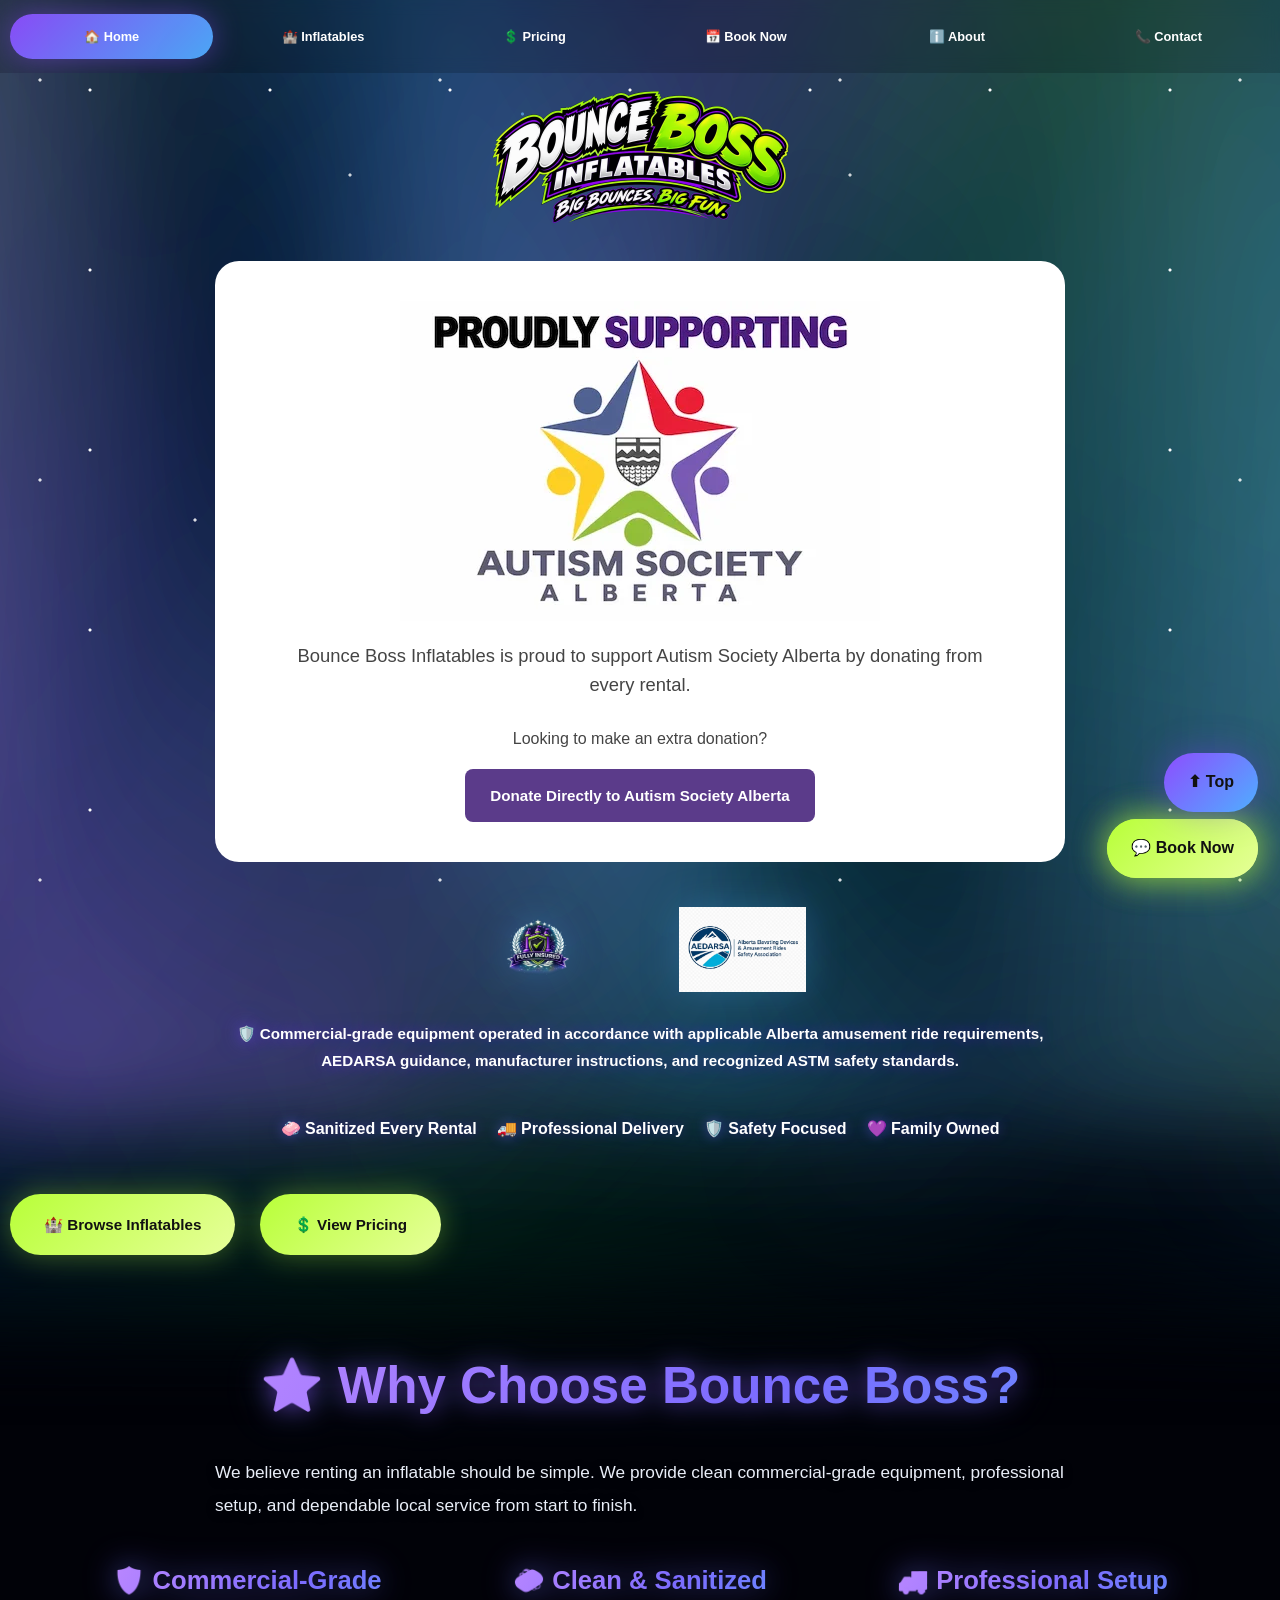
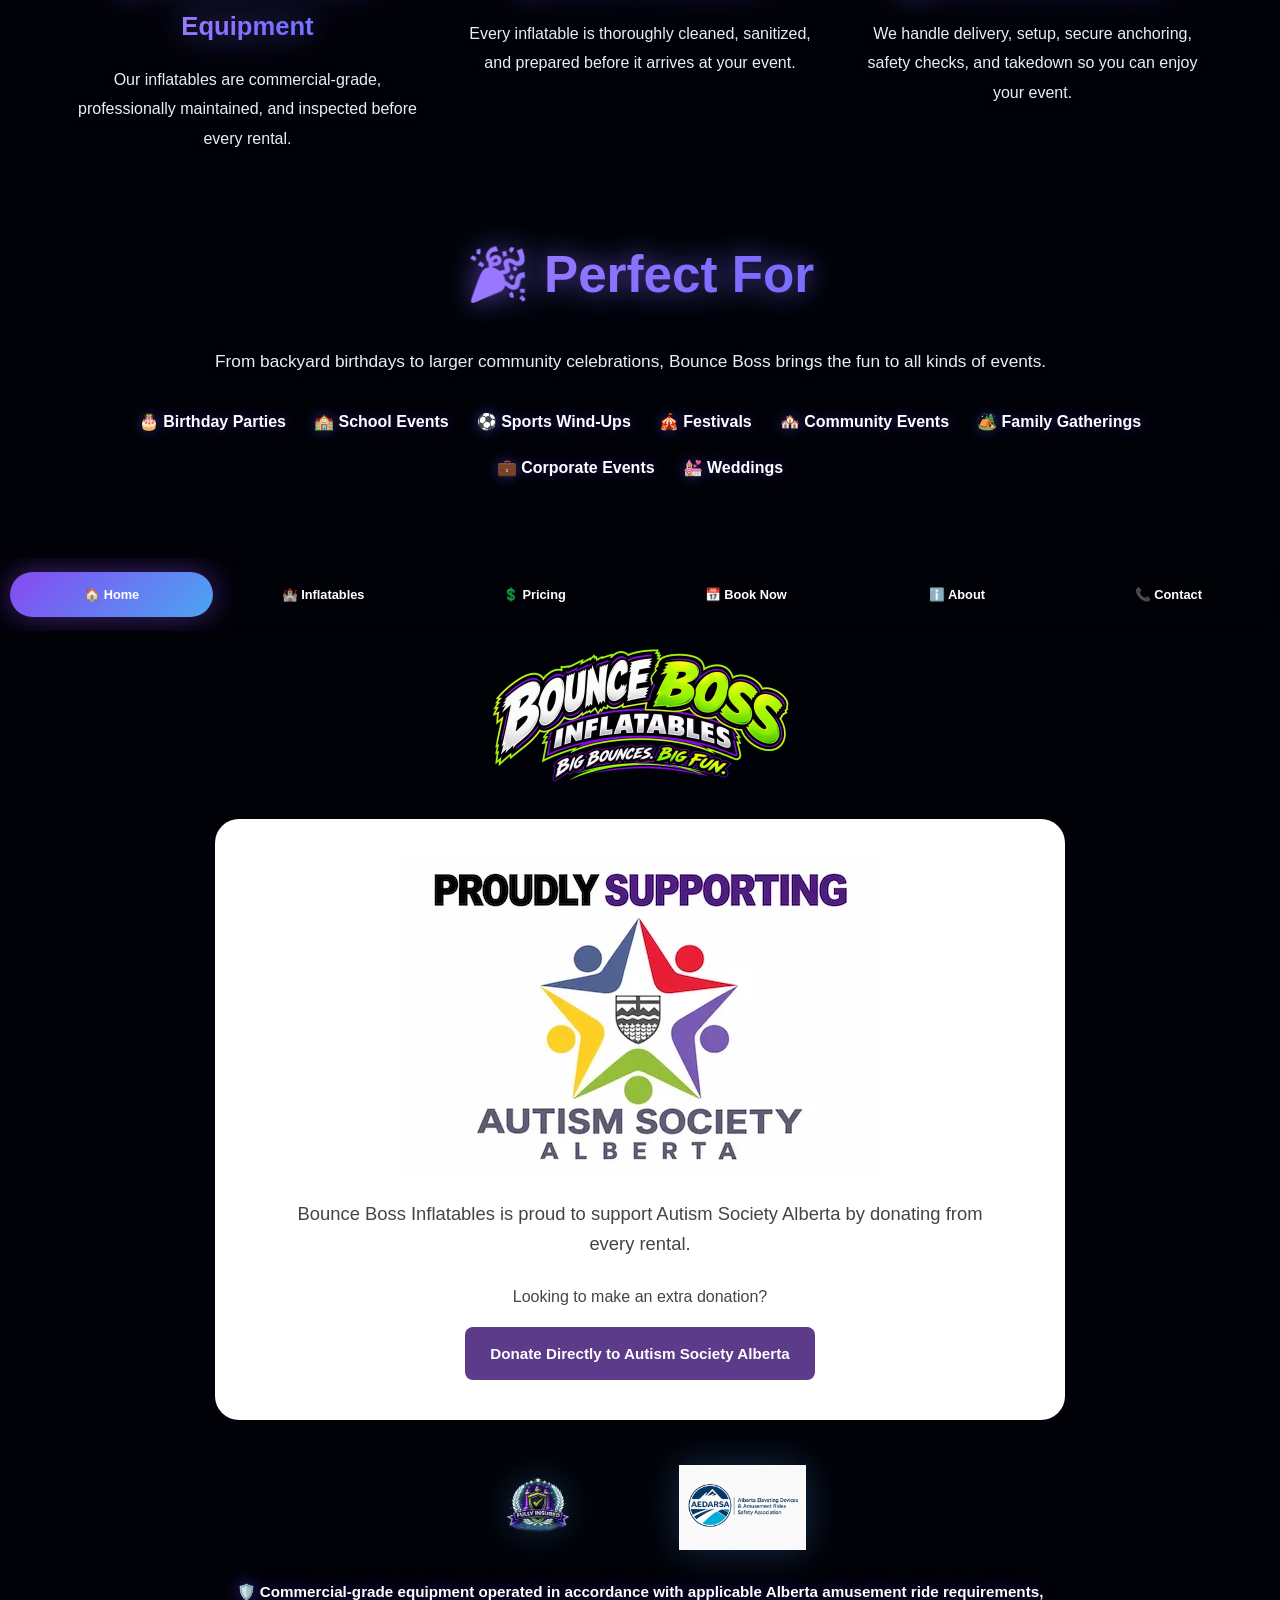
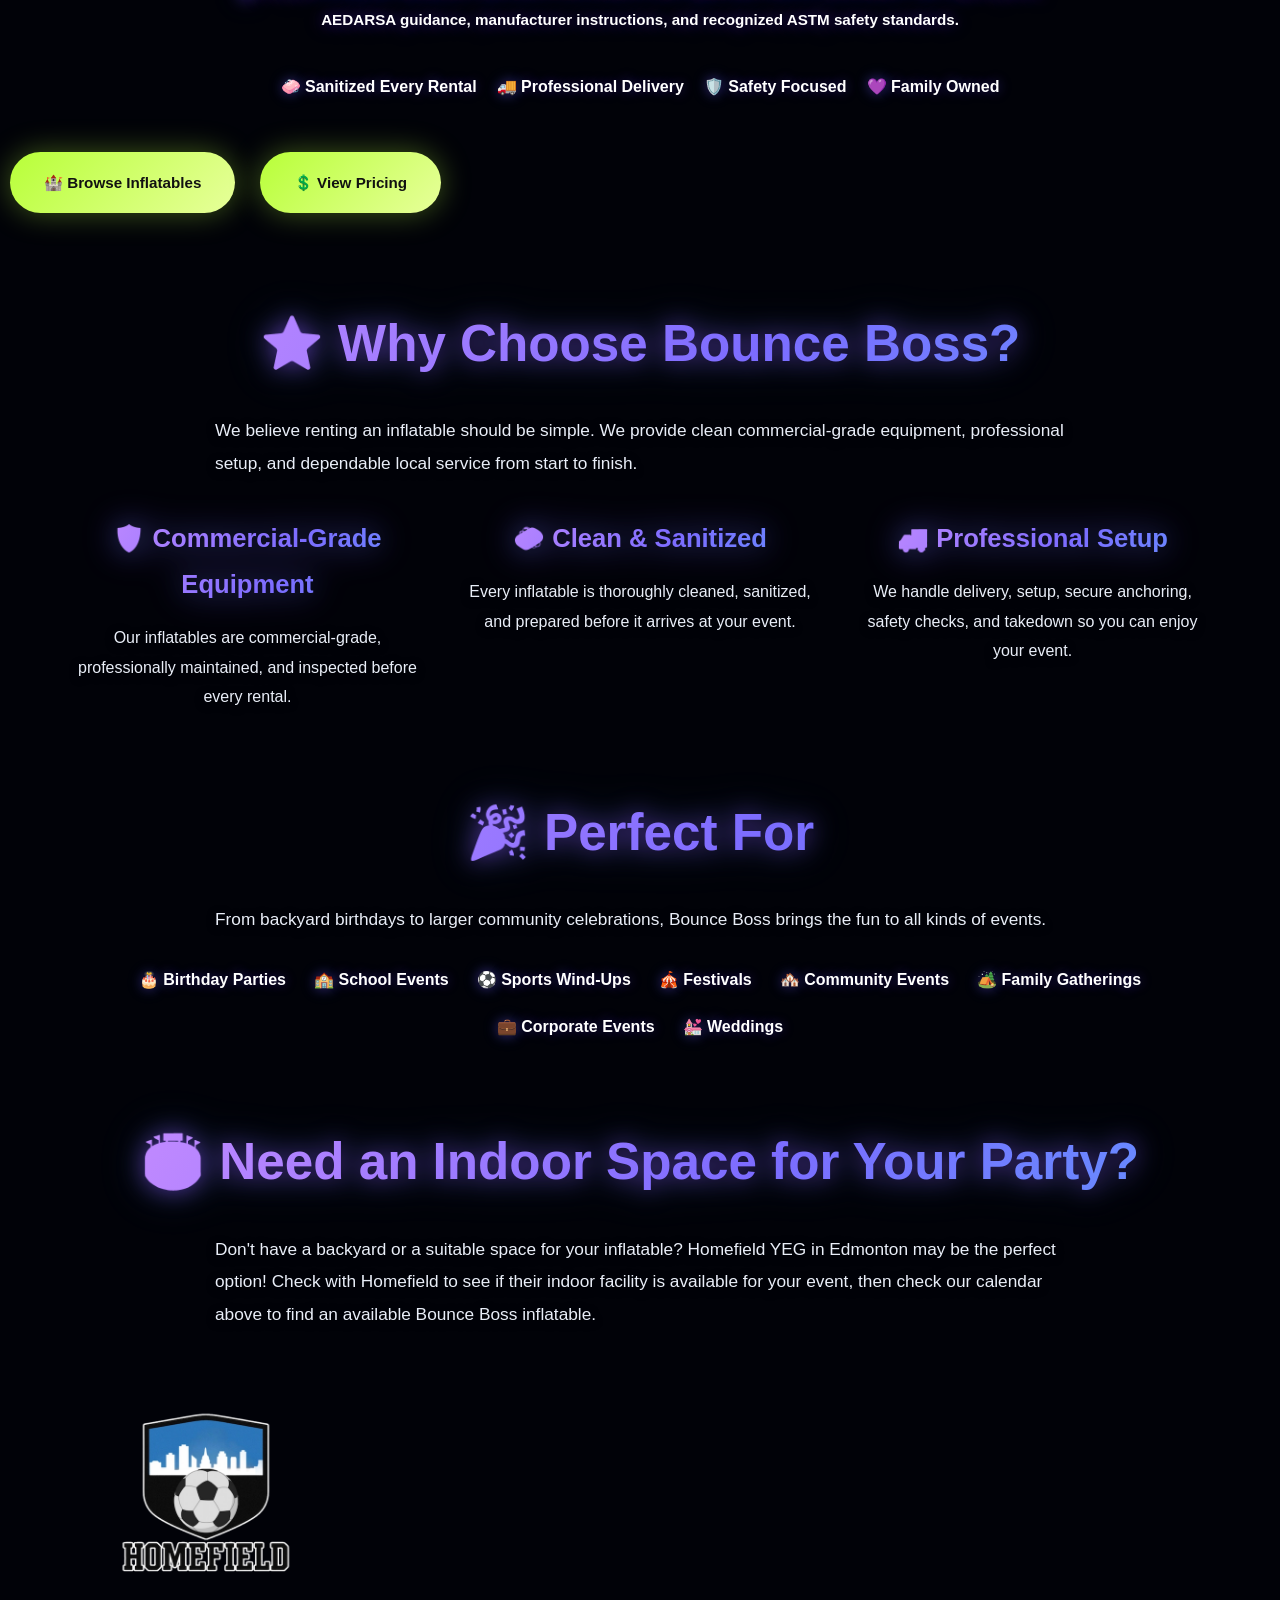
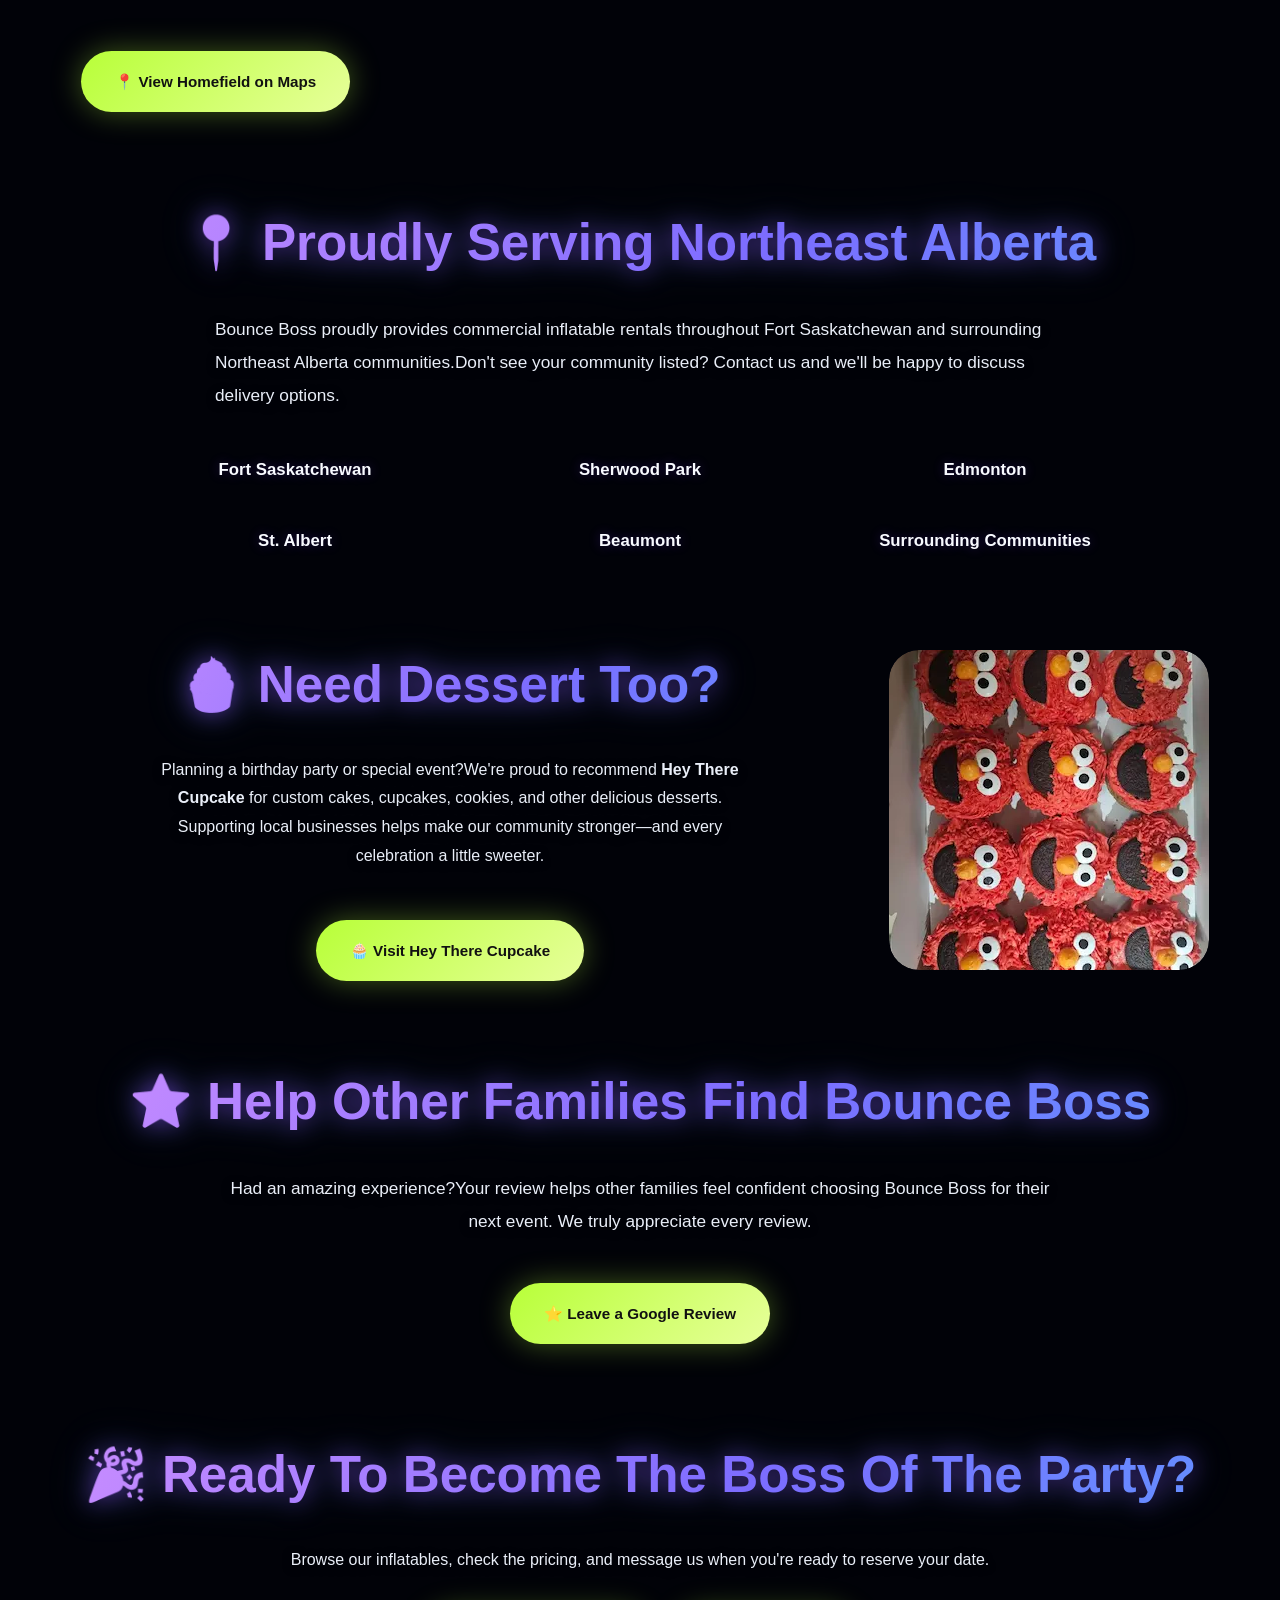
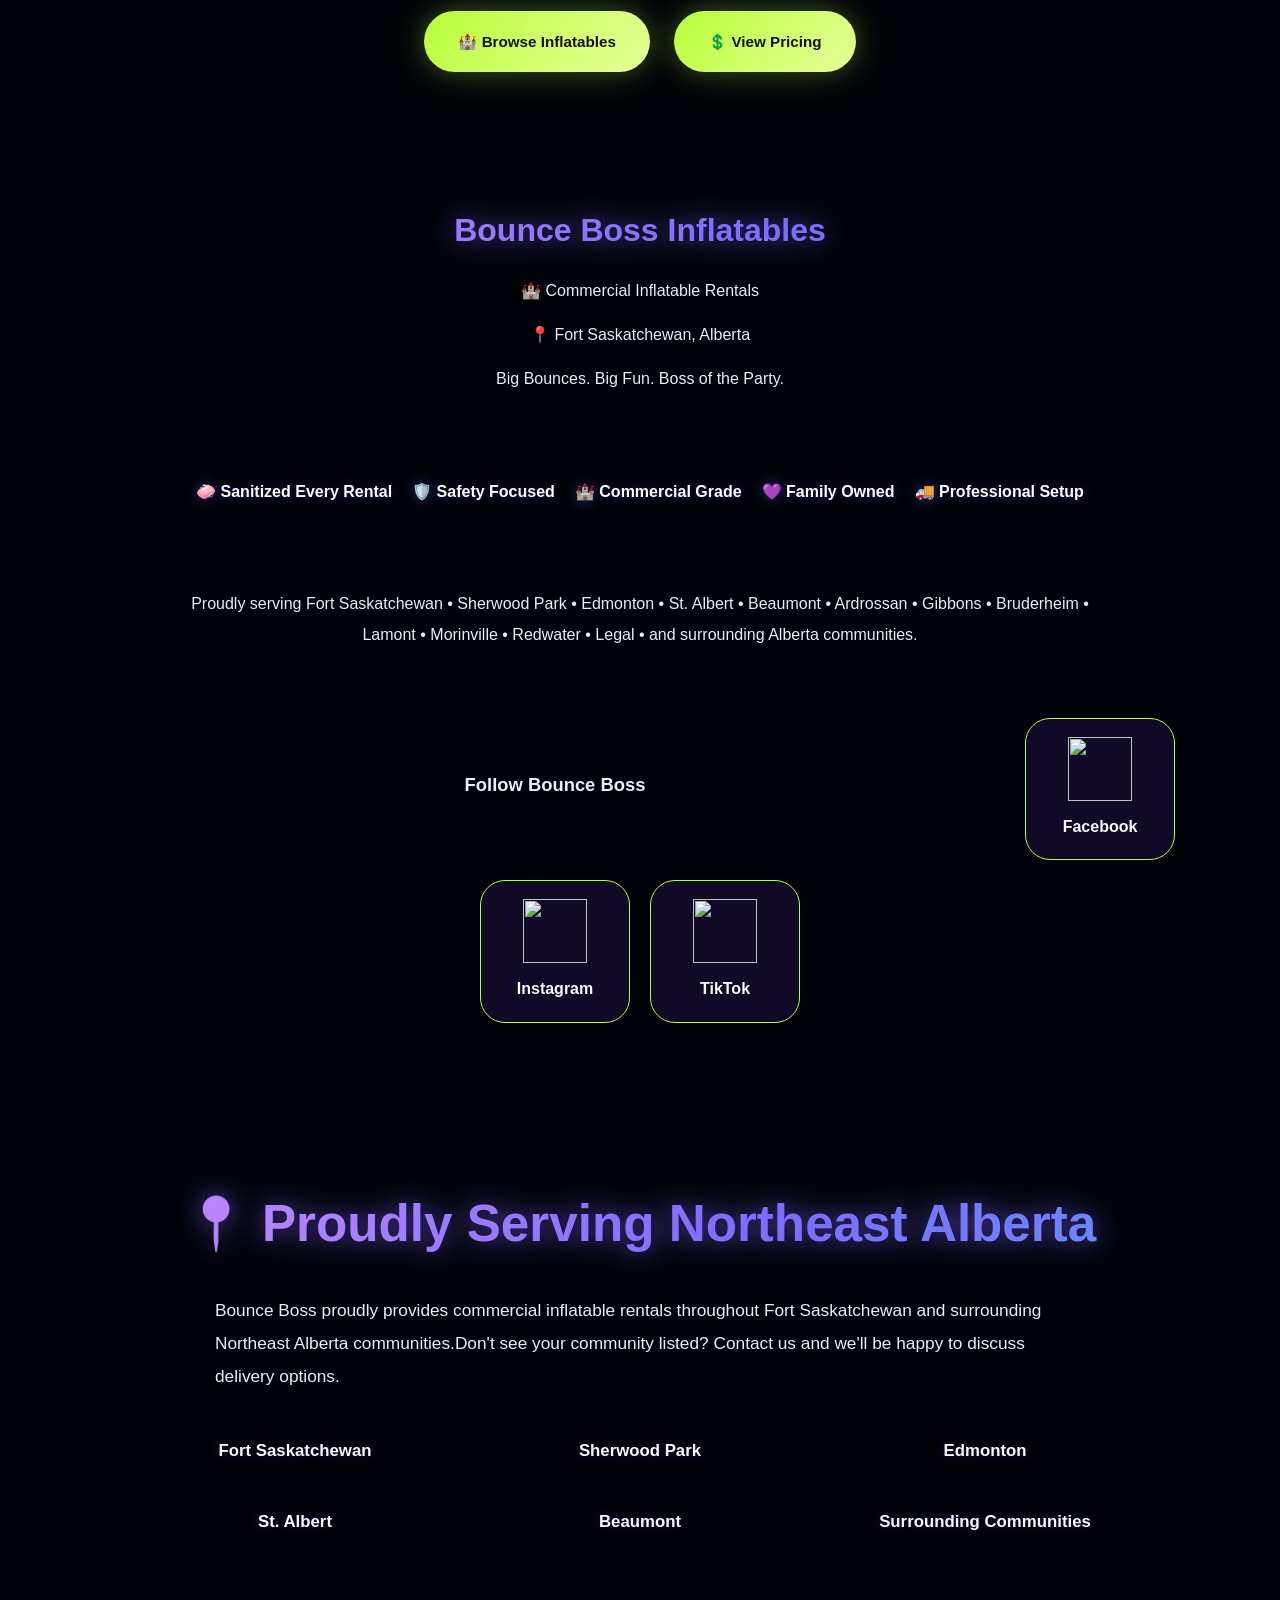
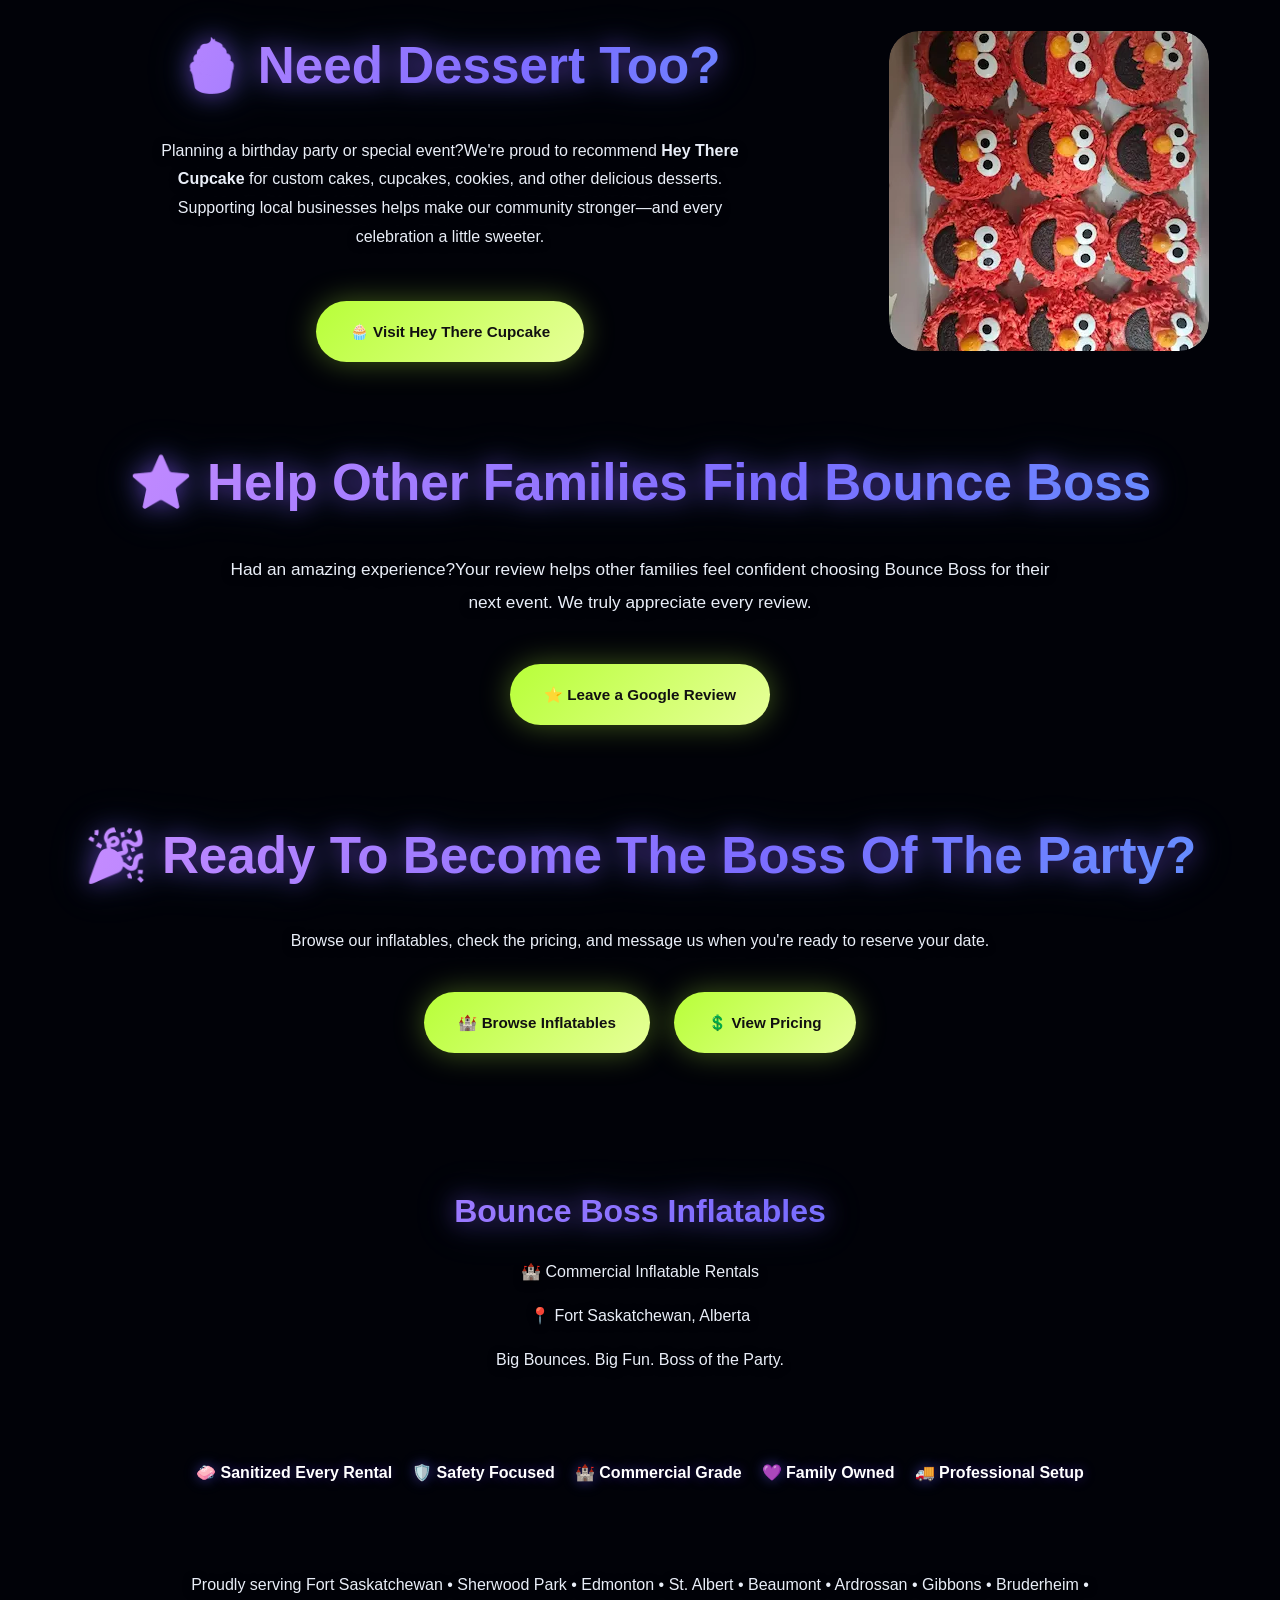
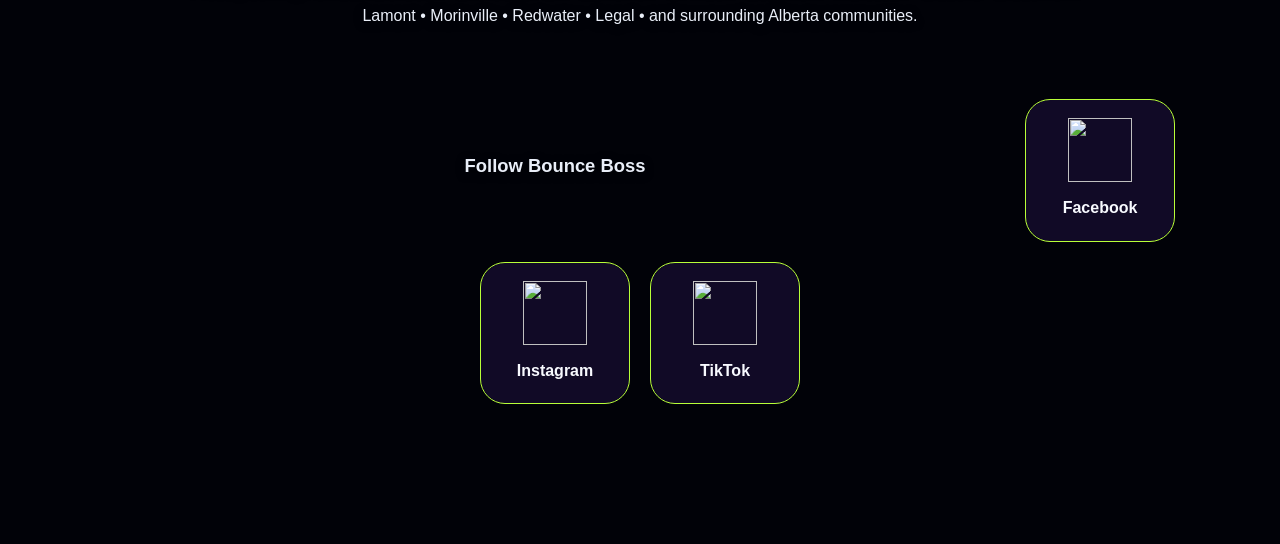
==== commit 8a2e45b6: "Update index.html" ====
--- a/index.html
+++ b/index.html
@@ -412,11 +412,9 @@
 
 </section>
     
-
-    <!-- ==================================
+<!-- ==================================
 HOMEFIELD YEG PARTNERSHIP
-=================================== -->
-<section class="section"><h2>🏟️ Need an Indoor Space for Your Party?</h2>
+=================================== --><section class="section"><h2>🏟️ Need an Indoor Space for Your Party?</h2>
 
 <p class="hero-description">
     Don't have a backyard or a suitable space for your inflatable?
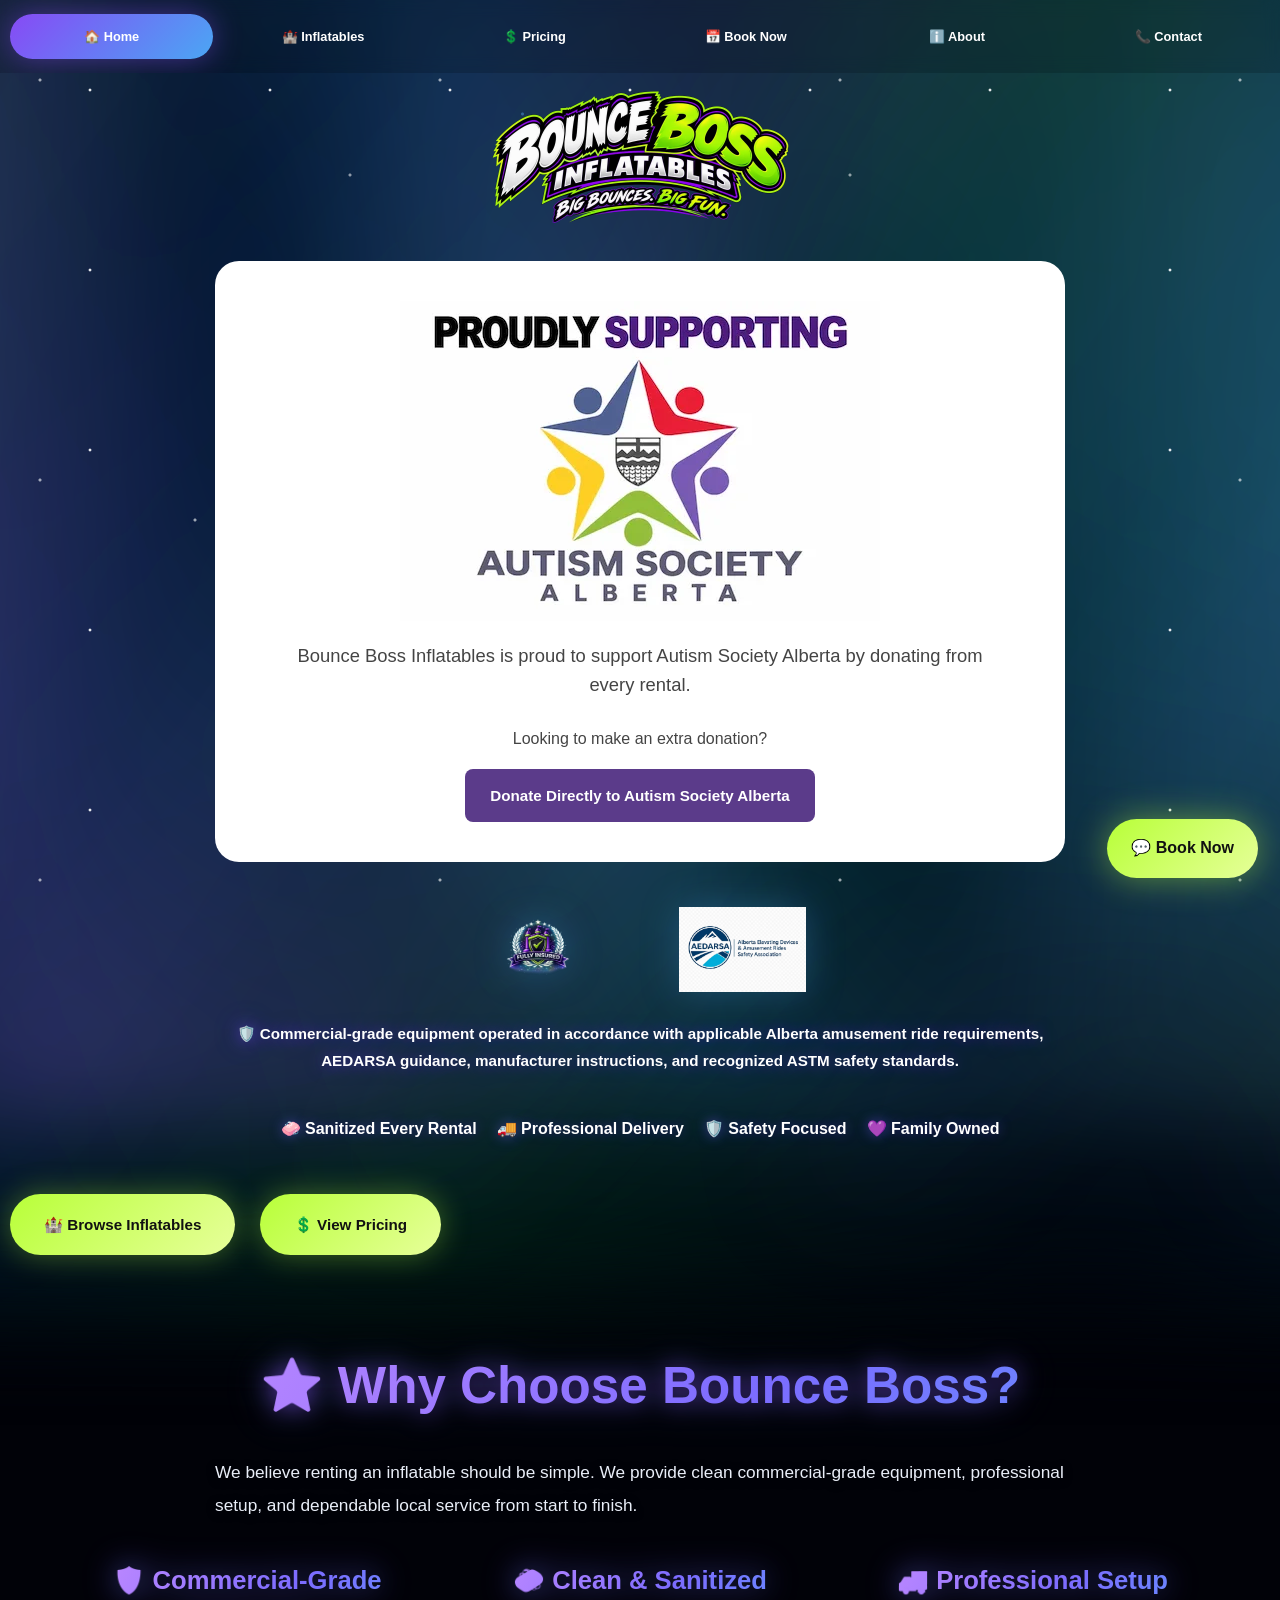
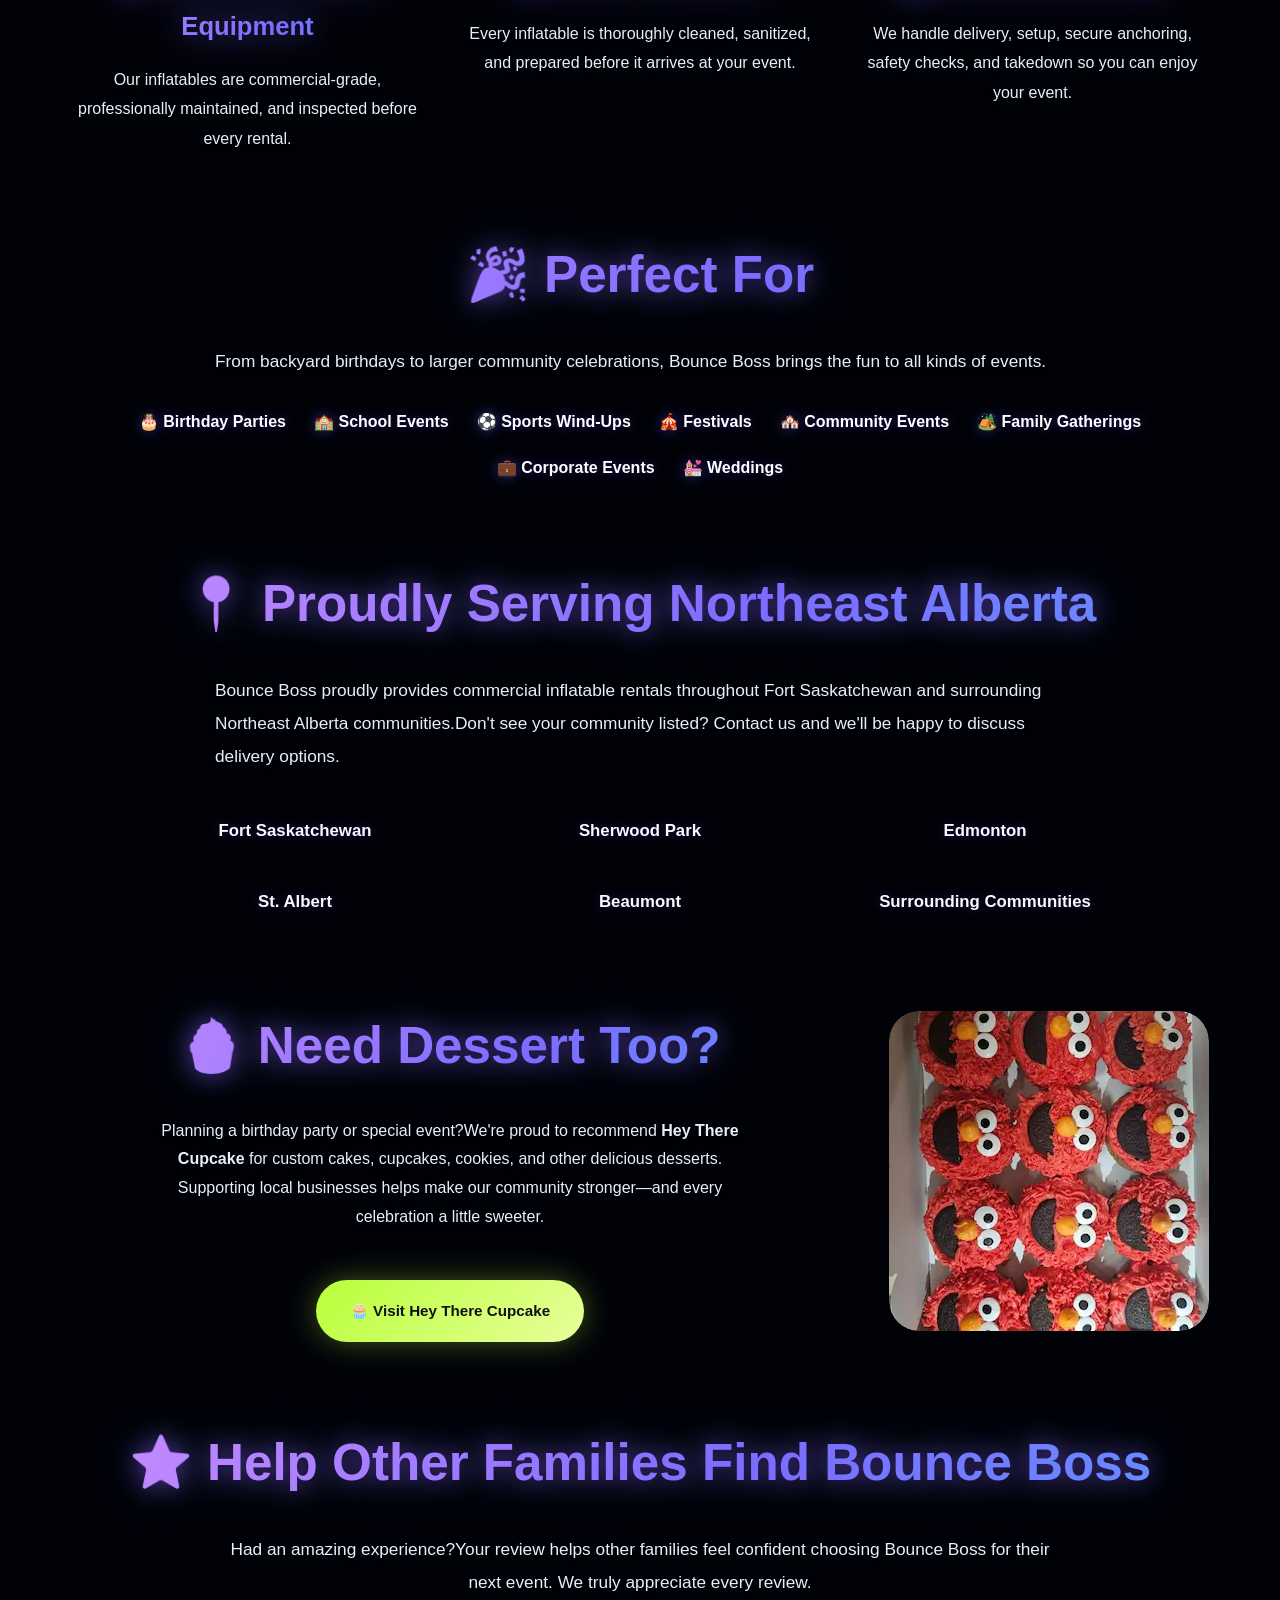
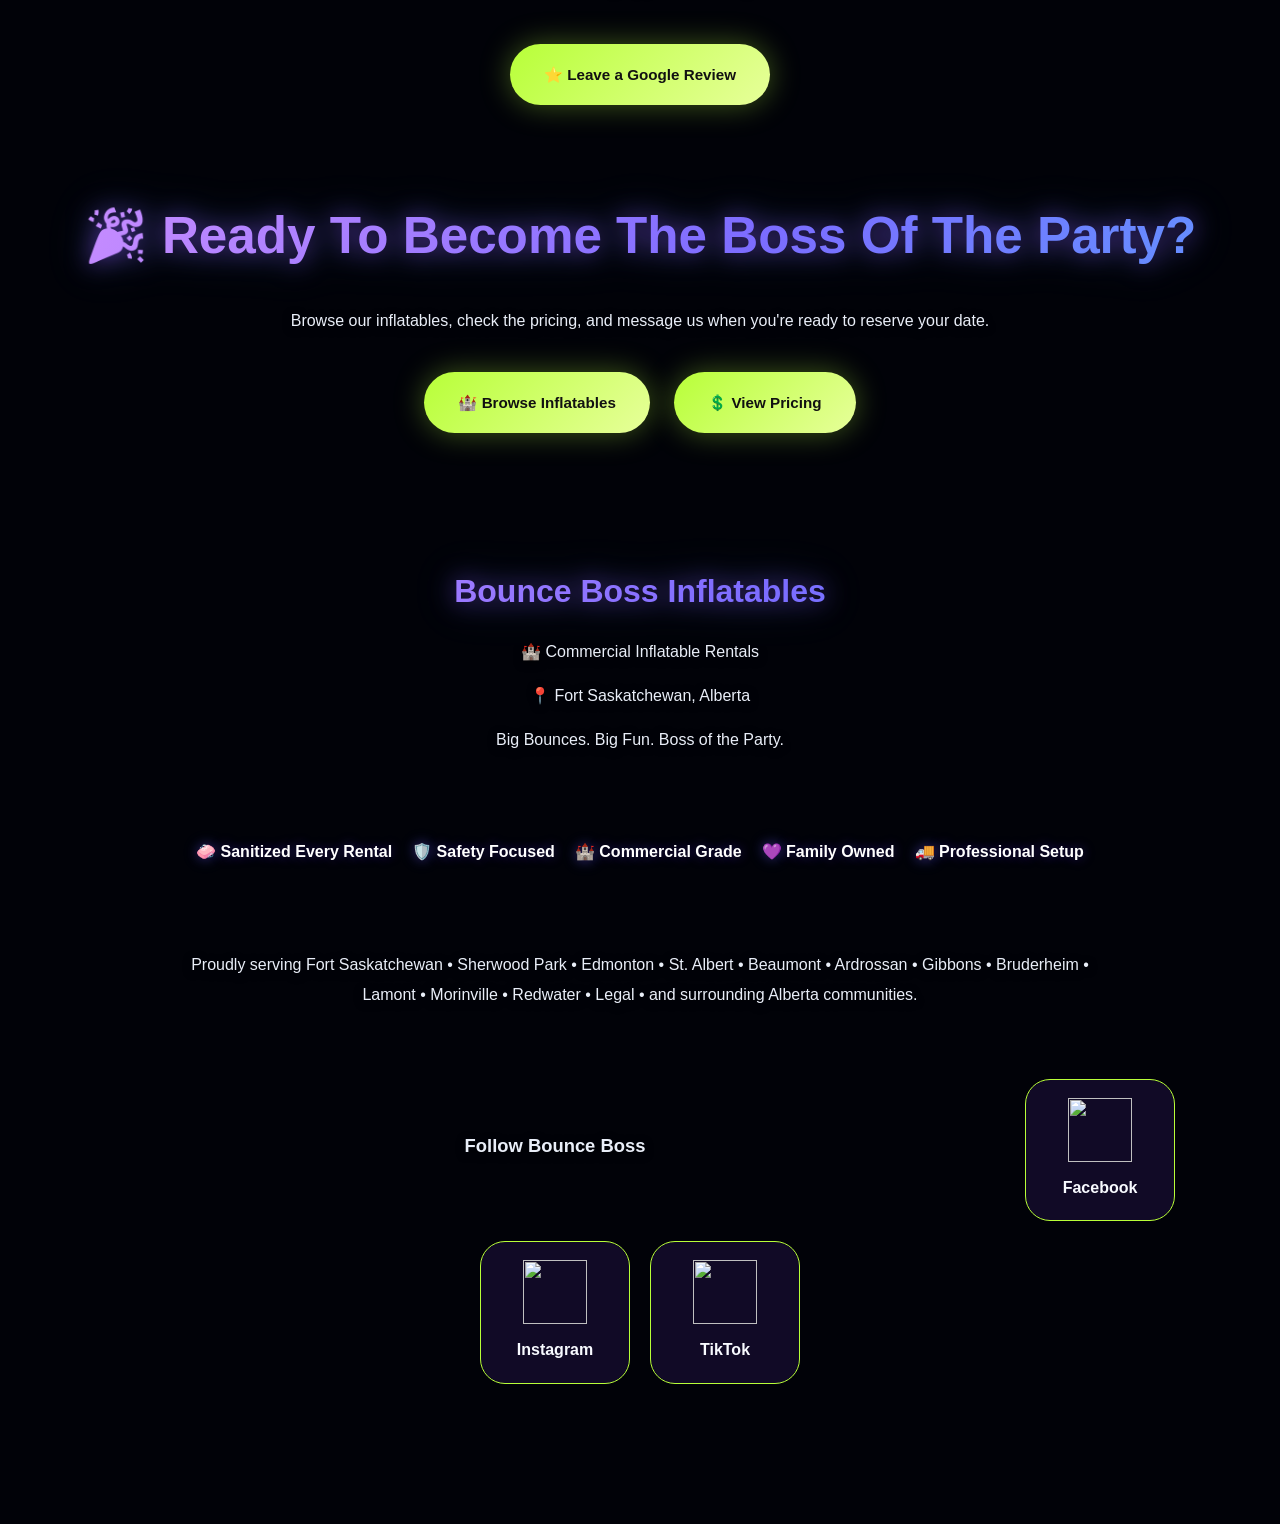
==== commit 4854d5e8: "Update index.html" ====
--- a/index.html
+++ b/index.html
@@ -1,717 +1,321 @@
-<!DOCTYPE html>
-<html lang="en">
-<head>
-<meta charset="UTF-8">
-<meta name="viewport" content="width=device-width, initial-scale=1.0">
-<title>
-Bounce Boss Inflatables | Commercial Bounce House Rentals | Fort Saskatchewan
-</title>
-<meta
-name="description"
-content="Commercial inflatable rentals serving Fort Saskatchewan, Sherwood Park, Edmonton, St. Albert and surrounding Alberta communities. Clean, commercial-grade inflatables with professional delivery and setup.">
-
-<meta
-name="keywords"
+<!DOCTYPE html>  <html lang="en">  
+<head>  
+<meta charset="UTF-8">  
+<meta name="viewport" content="width=device-width, initial-scale=1.0">  
+<title>  
+Bounce Boss Inflatables | Commercial Bounce House Rentals | Fort Saskatchewan  
+</title>  
+<meta  
+name="description"  
+content="Commercial inflatable rentals serving Fort Saskatchewan, Sherwood Park, Edmonton, St. Albert and surrounding Alberta communities. Clean, commercial-grade inflatables with professional delivery and setup.">  <meta  
+name="keywords"  
 content="Bounce House Rentals Fort Saskatchewan, Inflatable Rentals Alberta, Combo Castle Rental, Commercial Bounce Houses">
 
-<meta name="author" content="Bounce Boss Inflatables">
-<meta property="og:title" content="Bounce Boss Inflatables">
-<meta property="og:description" content="Big Bounces. Big Fun. Boss of the Party.">
-<meta property="og:image" content="https://bounceboss.ca/images/combo-castle.webp">
-<meta property="og:type" content="website">
-
-<link rel="stylesheet" href="style.css">
-<link rel="icon" href="favicon1.png">
-<link rel="canonical" href="https://bounceboss.ca/">
-</head>
-
-<body id="top">
-
-<div class="space-dust"></div>
-<div class="aurora"></div>
-
-<!-- ==================================
-NAVIGATION
-=================================== -->
-
-<nav class="nav">
-<a class="active" href="index.html">🏠 Home</a>
-<a href="inventory.html">🏰 Inflatables</a>
-<a href="pricing.html">💲 Pricing</a>
-<a href="book-now.html">📅 Book Now</a>
-<a href="about.html">ℹ️ About</a>
-<a href="contact.html">📞 Contact</a>
-</nav>
-
-<!-- ==================================
-MAIN CONTENT
-=================================== -->
-
-<main id="main-content">
-
-<!-- ==================================
-HERO
-=================================== -->
-
-<img
+<meta name="author" content="Bounce Boss Inflatables">  
+<meta property="og:title" content="Bounce Boss Inflatables">  
+<meta property="og:description" content="Big Bounces. Big Fun. Boss of the Party.">  
+<meta property="og:image" content="https://bounceboss.ca/images/combo-castle.webp">  
+<meta property="og:type" content="website">  <link rel="stylesheet" href="style.css">  
+<link rel="icon" href="favicon1.png">  
+<link rel="canonical" href="https://bounceboss.ca/">  
+</head>  <body id="top">  <div class="space-dust"></div>  
+<div class="aurora"></div>  <!-- ==================================  
+NAVIGATION  
+=================================== -->  <nav class="nav">  
+<a class="active" href="index.html">🏠 Home</a>  
+<a href="inventory.html">🏰 Inflatables</a>  
+<a href="pricing.html">💲 Pricing</a>  
+<a href="book-now.html">📅 Book Now</a>  
+<a href="about.html">ℹ️ About</a>  
+<a href="contact.html">📞 Contact</a>  
+</nav>  <!-- ==================================  
+MAIN CONTENT  
+=================================== -->  <main id="main-content">  <!-- ==================================  
+HERO  
+=================================== -->  <img
 src="images/mainhero.webp"
 class="main-hero-logo"
 alt="Bounce Boss Inflatables - Big Bounces. Big Fun."
 width="1774"
 height="887"
 fetchpriority="high"
+
+> 
+
+<!-- ==================================  
+AUTISM SOCIETY ALBERTA PARTNERSHIP  
+=================================== -->  <section class="autism-partner-section">  <div class="autism-partner-content">  
+
+    <img  
+        src="images/autism.webp"  
+        alt="Autism Society Alberta"  
+        class="autism-partner-logo"  
+        width="800"  
+        height="533"  
+        fetchpriority="high">  
+      
+    <p class="autism-partner-message">  
+        Bounce Boss Inflatables is proud to support Autism Society Alberta  
+        by donating from every rental.  
+    </p>  
+
+    <p class="autism-direct-donation-text">  
+        Looking to make an extra donation?  
+    </p>  
+
+    <a  
+        href="https://autismalberta.ca/donate/"  
+        class="autism-donate-button"  
+        target="_blank"  
+        rel="noopener noreferrer"  
+    >  
+        Donate Directly to Autism Society Alberta  
+    </a>  
+
+</div>
+
+</section>  <!-- ==================================  
+TRUST BADGES  
+=================================== -->  <div class="trust-badges">  <img  
+    src="images/fully-insured.webp"  
+    alt="Bounce Boss Fully Insured"  
+    width="640"  
+    height="427"  
+>  
+
+<img  
+    src="images/aedarsa.webp"  
+    alt="AEDARSA Member"  
+    width="800"  
+    height="533"  
 >
 
-<!-- ==================================
-AUTISM SOCIETY ALBERTA PARTNERSHIP
-=================================== -->
-
-<section class="autism-partner-section">
-
-    <div class="autism-partner-content">
-
-        <img
-            src="images/autism.webp"
-            alt="Autism Society Alberta"
-            class="autism-partner-logo"
-            width="800"
-            height="533"
-            fetchpriority="high">
-        
-        <p class="autism-partner-message">
-            Bounce Boss Inflatables is proud to support Autism Society Alberta
-            by donating from every rental.
-        </p>
-
-        <p class="autism-direct-donation-text">
-            Looking to make an extra donation?
-        </p>
-
-        <a
-            href="https://autismalberta.ca/donate/"
-            class="autism-donate-button"
-            target="_blank"
-            rel="noopener noreferrer"
-        >
-            Donate Directly to Autism Society Alberta
-        </a>
-
-    </div>
-
-</section>
-
-<!-- ==================================
-TRUST BADGES
-=================================== -->
-
-<div class="trust-badges">
-
-    <img
-        src="images/fully-insured.webp"
-        alt="Bounce Boss Fully Insured"
-        width="640"
-        height="427"
-    >
-
-    <img
-        src="images/aedarsa.webp"
-        alt="AEDARSA Member"
-        width="800"
-        height="533"
-    >
-
-</div>
-
-<div class="safety-sub-badge">
-🛡️ Commercial-grade equipment operated in accordance with applicable Alberta amusement ride requirements, AEDARSA guidance, manufacturer instructions, and recognized ASTM safety standards.
-</div>
-
-<div class="badges">
-<span>🧼 Sanitized Every Rental</span>
-<span>🚚 Professional Delivery</span>
-<span>🛡️ Safety Focused</span>
-<span>💜 Family Owned</span>
-</div>
-
-<a class="btn" href="inventory.html">🏰 Browse Inflatables</a>
+</div>  <div class="safety-sub-badge">  
+🛡️ Commercial-grade equipment operated in accordance with applicable Alberta amusement ride requirements, AEDARSA guidance, manufacturer instructions, and recognized ASTM safety standards.  
+</div>  <div class="badges">  
+<span>🧼 Sanitized Every Rental</span>  
+<span>🚚 Professional Delivery</span>  
+<span>🛡️ Safety Focused</span>  
+<span>💜 Family Owned</span>  
+</div>  <a class="btn" href="inventory.html">🏰 Browse Inflatables</a>
 <a class="btn" href="pricing.html">💲 View Pricing</a>
 
-<!-- ==================================
-WHY BOUNCE BOSS
-=================================== -->
-
-<section class="section">
-
-<h2>⭐ Why Choose Bounce Boss?</h2>
-
-<p class="hero-description">
-We believe renting an inflatable should be simple. We provide clean commercial-grade equipment, professional setup, and dependable local service from start to finish.
-</p>
-
-<div class="inventory-grid">
-
-<div class="inventory-card">
-<div class="inventory-info">
-<h3>🛡️ Commercial-Grade Equipment</h3>
-<p>
-Our inflatables are commercial-grade, professionally maintained, and inspected before every rental.
-</p>
-</div>
-</div>
-
-<div class="inventory-card">
-<div class="inventory-info">
-<h3>🧼 Clean &amp; Sanitized</h3>
-<p>
-Every inflatable is thoroughly cleaned, sanitized, and prepared before it arrives at your event.
-</p>
-</div>
-</div>
-
-<div class="inventory-card">
-<div class="inventory-info">
-<h3>🚚 Professional Setup</h3>
-<p>
-We handle delivery, setup, secure anchoring, safety checks, and takedown so you can enjoy your event.
-</p>
-</div>
-</div>
-
-</div>
-</section>
-
-<!-- ==================================
-PERFECT FOR
-=================================== -->
-
-<section class="section">
-
-<h2>🎉 Perfect For</h2>
-
-<p class="hero-description">
-From backyard birthdays to larger community celebrations, Bounce Boss brings the fun to all kinds of events.
-</p>
-
-<div class="badges">
-<span>🎂 Birthday Parties</span>
-<span>🏫 School Events</span>
-<span>⚽ Sports Wind-Ups</span>
-<span>🎪 Festivals</span>
-<span>🏘️ Community Events</span>
-<span>🏕️ Family Gatherings</span>
-<span>💼 Corporate Events</span>
-<span>💒 Weddings</span>
-</div>
-
-</section>
-    
-<!DOCTYPE html>
-<html lang="en">
-<head>
-<meta charset="UTF-8">
-<meta name="viewport" content="width=device-width, initial-scale=1.0">
-<title>
-Bounce Boss Inflatables | Commercial Bounce House Rentals | Fort Saskatchewan
-</title>
-<meta
-name="description"
-content="Commercial inflatable rentals serving Fort Saskatchewan, Sherwood Park, Edmonton, St. Albert and surrounding Alberta communities. Clean, commercial-grade inflatables with professional delivery and setup.">
-
-<meta
-name="keywords"
-content="Bounce House Rentals Fort Saskatchewan, Inflatable Rentals Alberta, Combo Castle Rental, Commercial Bounce Houses">
-
-<meta name="author" content="Bounce Boss Inflatables">
-<meta property="og:title" content="Bounce Boss Inflatables">
-<meta property="og:description" content="Big Bounces. Big Fun. Boss of the Party.">
-<meta property="og:image" content="https://bounceboss.ca/images/combo-castle.webp">
-<meta property="og:type" content="website">
-
-<link rel="stylesheet" href="style.css">
-<link rel="icon" href="favicon1.png">
-<link rel="canonical" href="https://bounceboss.ca/">
-</head>
-
-<body id="top">
-
-<div class="space-dust"></div>
-<div class="aurora"></div>
-
-<!-- ==================================
-NAVIGATION
-=================================== -->
-
-<nav class="nav">
-<a class="active" href="index.html">🏠 Home</a>
-<a href="inventory.html">🏰 Inflatables</a>
-<a href="pricing.html">💲 Pricing</a>
-<a href="book-now.html">📅 Book Now</a>
-<a href="about.html">ℹ️ About</a>
-<a href="contact.html">📞 Contact</a>
-</nav>
-
-<!-- ==================================
-MAIN CONTENT
-=================================== -->
-
-<main id="main-content">
-
-<!-- ==================================
-HERO
-=================================== -->
-
-<img
-src="images/mainhero.webp"
-class="main-hero-logo"
-alt="Bounce Boss Inflatables - Big Bounces. Big Fun."
-width="1774"
-height="887"
-fetchpriority="high"
->
-
-<!-- ==================================
-AUTISM SOCIETY ALBERTA PARTNERSHIP
-=================================== -->
-
-<section class="autism-partner-section">
-
-    <div class="autism-partner-content">
-
-        <img
-            src="images/autism.webp"
-            alt="Autism Society Alberta"
-            class="autism-partner-logo"
-            width="800"
-            height="533"
-            fetchpriority="high">
-        
-        <p class="autism-partner-message">
-            Bounce Boss Inflatables is proud to support Autism Society Alberta
-            by donating from every rental.
-        </p>
-
-        <p class="autism-direct-donation-text">
-            Looking to make an extra donation?
-        </p>
-
-        <a
-            href="https://autismalberta.ca/donate/"
-            class="autism-donate-button"
-            target="_blank"
-            rel="noopener noreferrer"
-        >
-            Donate Directly to Autism Society Alberta
-        </a>
-
-    </div>
-
-</section>
-
-<!-- ==================================
-TRUST BADGES
-=================================== -->
-
-<div class="trust-badges">
-
-    <img
-        src="images/fully-insured.webp"
-        alt="Bounce Boss Fully Insured"
-        width="640"
-        height="427"
-    >
-
-    <img
-        src="images/aedarsa.webp"
-        alt="AEDARSA Member"
-        width="800"
-        height="533"
-    >
-
-</div>
-
-<div class="safety-sub-badge">
-🛡️ Commercial-grade equipment operated in accordance with applicable Alberta amusement ride requirements, AEDARSA guidance, manufacturer instructions, and recognized ASTM safety standards.
-</div>
-
-<div class="badges">
-<span>🧼 Sanitized Every Rental</span>
-<span>🚚 Professional Delivery</span>
-<span>🛡️ Safety Focused</span>
-<span>💜 Family Owned</span>
-</div>
-
-<a class="btn" href="inventory.html">🏰 Browse Inflatables</a>
-<a class="btn" href="pricing.html">💲 View Pricing</a>
-
-<!-- ==================================
-WHY BOUNCE BOSS
-=================================== -->
-
-<section class="section">
-
-<h2>⭐ Why Choose Bounce Boss?</h2>
-
-<p class="hero-description">
-We believe renting an inflatable should be simple. We provide clean commercial-grade equipment, professional setup, and dependable local service from start to finish.
-</p>
-
-<div class="inventory-grid">
-
-<div class="inventory-card">
-<div class="inventory-info">
-<h3>🛡️ Commercial-Grade Equipment</h3>
-<p>
-Our inflatables are commercial-grade, professionally maintained, and inspected before every rental.
-</p>
-</div>
-</div>
-
-<div class="inventory-card">
-<div class="inventory-info">
-<h3>🧼 Clean &amp; Sanitized</h3>
-<p>
-Every inflatable is thoroughly cleaned, sanitized, and prepared before it arrives at your event.
-</p>
-</div>
-</div>
-
-<div class="inventory-card">
-<div class="inventory-info">
-<h3>🚚 Professional Setup</h3>
-<p>
-We handle delivery, setup, secure anchoring, safety checks, and takedown so you can enjoy your event.
-</p>
-</div>
-</div>
-
-</div>
-</section>
-
-<!-- ==================================
-PERFECT FOR
-=================================== -->
-
-<section class="section">
-
-<h2>🎉 Perfect For</h2>
-
-<p class="hero-description">
-From backyard birthdays to larger community celebrations, Bounce Boss brings the fun to all kinds of events.
-</p>
-
-<div class="badges">
-<span>🎂 Birthday Parties</span>
-<span>🏫 School Events</span>
-<span>⚽ Sports Wind-Ups</span>
-<span>🎪 Festivals</span>
-<span>🏘️ Community Events</span>
-<span>🏕️ Family Gatherings</span>
-<span>💼 Corporate Events</span>
-<span>💒 Weddings</span>
-</div>
-
-</section>
-    
-<!-- ==================================
-HOMEFIELD YEG PARTNERSHIP
-=================================== --><section class="section"><h2>🏟️ Need an Indoor Space for Your Party?</h2>
-
-<p class="hero-description">
-    Don't have a backyard or a suitable space for your inflatable?
-    Homefield YEG in Edmonton may be the perfect option! Check with
-    Homefield to see if their indoor facility is available for your event,
-    then check our calendar above to find an available Bounce Boss inflatable.
-</p>
-
-<!-- CLICKABLE HOMEFIELD LOGO -->
-
-<a
-    href="https://homefieldyeg.com/Home"
-    target="_blank"
-    rel="noopener noreferrer"
-    aria-label="Visit Homefield YEG website"
-    style="display:inline-block; margin:15px;"
->
-    <img
-        src="images/homefield-logo.webp"
-        alt="Homefield YEG — Visit Website"
-        width="240"
-        height="240"
-        loading="lazy"
-        style="display:block; width:100%; max-width:240px; height:auto;"
-    >
-</a>
-
-<br>
-
-<!-- HOMEFIELD GOOGLE MAPS BUTTON -->
-
-<a
-    class="btn"
-    href="https://maps.app.goo.gl/1jzXNLmcND9sLynY7"
-    target="_blank"
-    rel="noopener noreferrer"
->
-    📍 View Homefield on Maps
-</a>
-
-</section>
-    
-<!-- ==================================
-SERVICE AREA
-=================================== -->
-
-<section class="section">
-
-<h2>📍 Proudly Serving Northeast Alberta</h2>
-
-<p class="hero-description">
-Bounce Boss proudly provides commercial inflatable rentals throughout Fort Saskatchewan and surrounding Northeast Alberta communities.Don't see your community listed? Contact us and we'll be happy to discuss delivery options.
-</p>
-
-<div class="service-grid">
-<div>Fort Saskatchewan</div>
-<div>Sherwood Park</div>
-<div>Edmonton</div>
-<div>St. Albert</div>
-<div>Beaumont</div>
-<div>Surrounding Communities</div>
-</div>
-
-</section>
-
-<!-- ==================================
-LOCAL PARTNER
-=================================== -->
-
-<section class="section">
-
-<div class="partner">
-
-<div>
-
-<h2>🧁 Need Dessert Too?</h2>
-
-<p>
-Planning a birthday party or special event?We're proud to recommend <strong>Hey There Cupcake</strong> for custom cakes, cupcakes, cookies, and other delicious desserts.
-
-Supporting local businesses helps make our community stronger—and every celebration a little sweeter.
-</p>
-
-<br>
-
-<a
+<!-- ==================================  
+WHY BOUNCE BOSS  
+=================================== -->  <section class="section">  <h2>⭐ Why Choose Bounce Boss?</h2>  <p class="hero-description">  
+We believe renting an inflatable should be simple. We provide clean commercial-grade equipment, professional setup, and dependable local service from start to finish.  
+</p>  <div class="inventory-grid">  <div class="inventory-card">  
+<div class="inventory-info">  
+<h3>🛡️ Commercial-Grade Equipment</h3>  
+<p>  
+Our inflatables are commercial-grade, professionally maintained, and inspected before every rental.  
+</p>  
+</div>  
+</div>  <div class="inventory-card">  
+<div class="inventory-info">  
+<h3>🧼 Clean &amp; Sanitized</h3>  
+<p>  
+Every inflatable is thoroughly cleaned, sanitized, and prepared before it arrives at your event.  
+</p>  
+</div>  
+</div>  <div class="inventory-card">  
+<div class="inventory-info">  
+<h3>🚚 Professional Setup</h3>  
+<p>  
+We handle delivery, setup, secure anchoring, safety checks, and takedown so you can enjoy your event.  
+</p>  
+</div>  
+</div>  </div>  
+</section>  <!-- ==================================  
+PERFECT FOR  
+=================================== -->  <section class="section">  <h2>🎉 Perfect For</h2>  <p class="hero-description">  
+From backyard birthdays to larger community celebrations, Bounce Boss brings the fun to all kinds of events.  
+</p>  <div class="badges">  
+<span>🎂 Birthday Parties</span>  
+<span>🏫 School Events</span>  
+<span>⚽ Sports Wind-Ups</span>  
+<span>🎪 Festivals</span>  
+<span>🏘️ Community Events</span>  
+<span>🏕️ Family Gatherings</span>  
+<span>💼 Corporate Events</span>  
+<span>💒 Weddings</span>  
+</div>  </section>  <!-- ==================================  
+SERVICE AREA  
+=================================== -->  <section class="section">  <h2>📍 Proudly Serving Northeast Alberta</h2>  <p class="hero-description">  
+Bounce Boss proudly provides commercial inflatable rentals throughout Fort Saskatchewan and surrounding Northeast Alberta communities.Don't see your community listed? Contact us and we'll be happy to discuss delivery options.  
+</p>  <div class="service-grid">  
+<div>Fort Saskatchewan</div>  
+<div>Sherwood Park</div>  
+<div>Edmonton</div>  
+<div>St. Albert</div>  
+<div>Beaumont</div>  
+<div>Surrounding Communities</div>  
+</div>  </section>  <!-- ==================================  
+LOCAL PARTNER  
+=================================== -->  <section class="section">  <div class="partner">  <div>  <h2>🧁 Need Dessert Too?</h2>  <p>  
+Planning a birthday party or special event?We're proud to recommend <strong>Hey There Cupcake</strong> for custom cakes, cupcakes, cookies, and other delicious desserts.  Supporting local businesses helps make our community stronger—and every celebration a little sweeter.
+
+</p>  <br>  <a
 class="btn"
 href="https://www.facebook.com/share/18isudADaU/"
 target="_blank"
 rel="noopener noreferrer"
 aria-label="Visit Hey There Cupcake on Facebook"
->
+
+> 
+
 🧁 Visit Hey There Cupcake
 </a>
 
-</div>
-
-<div>
-
-<div class="cupcake-carousel">
-
-<img
+</div>  <div>  <div class="cupcake-carousel">  <img
 src="images/cupcake.webp"
 alt="Hey There Cupcake"
 class="cupcake-slide active"
 loading="lazy"
->
+
+> 
 
 <img
 src="images/cupcake2.webp"
 alt="Hey There Cupcake"
 class="cupcake-slide"
 loading="lazy"
->
+
+> 
 
 <img
 src="images/cupcake3.webp"
 alt="Hey There Cupcake"
 class="cupcake-slide"
 loading="lazy"
->
+
+> 
 
 <img
 src="images/cupcake4.webp"
 alt="Hey There Cupcake"
 class="cupcake-slide"
 loading="lazy"
->
+
+> 
 
 <img
 src="images/cupcake5.webp"
 alt="Hey There Cupcake"
 class="cupcake-slide"
 loading="lazy"
->
+
+> 
 
 <img
 src="images/cupcake6.webp"
 alt="Hey There Cupcake"
 class="cupcake-slide"
 loading="lazy"
->
-
-</div>
-
-</div>
-</div>
-
-</section>
-
-<!-- ==================================
-GOOGLE REVIEWS
-=================================== -->
-
-<section class="section text-center">
-
-<h2>⭐ Help Other Families Find Bounce Boss</h2>
-
-<p class="hero-description">
-Had an amazing experience?Your review helps other families feel confident choosing Bounce Boss for their next event.
-
-We truly appreciate every review.
-</p>
-
-<a
+
+> 
+
+</div>  </div>  
+</div>  </section>  <!-- ==================================  
+GOOGLE REVIEWS  
+=================================== -->  <section class="section text-center">  <h2>⭐ Help Other Families Find Bounce Boss</h2>  <p class="hero-description">  
+Had an amazing experience?Your review helps other families feel confident choosing Bounce Boss for their next event.  We truly appreciate every review.
+
+</p>  <a
 class="btn"
 href="https://g.page/r/CV2cvhtrDEZMEBM/review"
 target="_blank"
 rel="noopener noreferrer"
 aria-label="Leave a Google review for Bounce Boss Inflatables"
->
+
+> 
+
 ⭐ Leave a Google Review
 </a>
 
-</section>
-
-<!-- ==================================
-FINAL CALL TO ACTION
-=================================== -->
-
-<section class="cta">
-
-<h2>🎉 Ready To Become The Boss Of The Party?</h2>
-
-<p>
-Browse our inflatables, check the pricing, and message us when you're ready to reserve your date.
-</p>
-
-<a class="btn" href="inventory.html">🏰 Browse Inflatables</a>
+</section>  <!-- ==================================  
+FINAL CALL TO ACTION  
+=================================== -->  <section class="cta">  <h2>🎉 Ready To Become The Boss Of The Party?</h2>  <p>  
+Browse our inflatables, check the pricing, and message us when you're ready to reserve your date.  
+</p>  <a class="btn" href="inventory.html">🏰 Browse Inflatables</a>
 <a class="btn" href="pricing.html">💲 View Pricing</a>
 
-</section>
-
-</main>
-
-<!-- ==================================
-FOOTER
-=================================== -->
-
-<footer class="footer">
-
-<h2>Bounce Boss Inflatables</h2>
-
-<p>🏰 Commercial Inflatable Rentals</p>
-<p>📍 Fort Saskatchewan, Alberta</p>
-<p>Big Bounces. Big Fun. Boss of the Party.</p>
-
-<br>
-
-<div class="badges">
-<span>🧼 Sanitized Every Rental</span>
-<span>🛡️ Safety Focused</span>
-<span>🏰 Commercial Grade</span>
-<span>💜 Family Owned</span>
-<span>🚚 Professional Setup</span>
-</div>
-
-<br>
-
-<p>
-Proudly serving Fort Saskatchewan • Sherwood Park • Edmonton •
-St. Albert • Beaumont • Ardrossan • Gibbons • Bruderheim •
-Lamont • Morinville • Redwater • Legal • and surrounding Alberta communities.
-</p>
-
-<br>
-
-<div class="social-footer">
-
-<p>Follow Bounce Boss</p>
-
-<a
+</section>  </main>  <!-- ==================================  
+FOOTER  
+=================================== -->  <footer class="footer">  <h2>Bounce Boss Inflatables</h2>  <p>🏰 Commercial Inflatable Rentals</p>  
+<p>📍 Fort Saskatchewan, Alberta</p>  
+<p>Big Bounces. Big Fun. Boss of the Party.</p>  <br>  <div class="badges">  
+<span>🧼 Sanitized Every Rental</span>  
+<span>🛡️ Safety Focused</span>  
+<span>🏰 Commercial Grade</span>  
+<span>💜 Family Owned</span>  
+<span>🚚 Professional Setup</span>  
+</div>  <br>  <p>  
+Proudly serving Fort Saskatchewan • Sherwood Park • Edmonton •  
+St. Albert • Beaumont • Ardrossan • Gibbons • Bruderheim •  
+Lamont • Morinville • Redwater • Legal • and surrounding Alberta communities.  
+</p>  <br>  <div class="social-footer">  <p>Follow Bounce Boss</p>  <a
 href="https://www.facebook.com/profile.php?id=61590951719605"
 target="_blank"
 rel="noopener noreferrer"
 aria-label="Follow Bounce Boss on Facebook"
->
-
-<img
-    class="social-icon"
-    src="https://cdn.simpleicons.org/facebook/1877F2"
-    alt=""
->
+
+> 
+
+<img
+class="social-icon"
+src="https://cdn.simpleicons.org/facebook/1877F2"
+alt=""
+
+> 
 
 <span>Facebook</span>
 
-</a>
-
-<a
+</a>  <a
 href="https://www.instagram.com/bouncebossinflatables/"
 target="_blank"
 rel="noopener noreferrer"
 aria-label="Follow Bounce Boss on Instagram"
->
-
-<img
-    class="social-icon"
-    src="https://cdn.simpleicons.org/instagram/E4405F"
-    alt=""
->
+
+> 
+
+<img
+class="social-icon"
+src="https://cdn.simpleicons.org/instagram/E4405F"
+alt=""
+
+> 
 
 <span>Instagram</span>
 
-</a>
-
-<a
+</a>  <a
 href="https://www.tiktok.com/@bounce_boss_inflatables"
 target="_blank"
 rel="noopener noreferrer"
 aria-label="Follow Bounce Boss on TikTok"
->
-
-<img
-    class="social-icon"
-    src="https://cdn.simpleicons.org/tiktok/FFFFFF"
-    alt=""
->
+
+> 
+
+<img
+class="social-icon"
+src="https://cdn.simpleicons.org/tiktok/FFFFFF"
+alt=""
+
+> 
 
 <span>TikTok</span>
 
-</a>
-
-</div>
-
-</footer>
-
-<!-- ==================================
-FLOATING BUTTONS
-=================================== -->
-
-<a
+</a>  </div>  </footer>  <!-- ==================================  
+FLOATING BUTTONS  
+=================================== -->  <a
 class="book-now"
 href="https://m.me/61590951719605"
 target="_blank"
 rel="noopener noreferrer"
 title="Message Bounce Boss"
->
+
+> 
+
 💬 Book Now
 </a>
 
@@ -719,282 +323,11 @@
 class="book-now back-top"
 href="#top"
 title="Back to Top"
->
+
+> 
+
 ⬆ Top
 </a>
 
-<script src="script.js" defer></script>
-
-</body>
+<script src="script.js" defer></script>  </body>  
 </html>
-    
-<!-- ==================================
-SERVICE AREA
-=================================== -->
-
-<section class="section">
-
-<h2>📍 Proudly Serving Northeast Alberta</h2>
-
-<p class="hero-description">
-Bounce Boss proudly provides commercial inflatable rentals throughout Fort Saskatchewan and surrounding Northeast Alberta communities.Don't see your community listed? Contact us and we'll be happy to discuss delivery options.
-</p>
-
-<div class="service-grid">
-<div>Fort Saskatchewan</div>
-<div>Sherwood Park</div>
-<div>Edmonton</div>
-<div>St. Albert</div>
-<div>Beaumont</div>
-<div>Surrounding Communities</div>
-</div>
-
-</section>
-
-<!-- ==================================
-LOCAL PARTNER
-=================================== -->
-
-<section class="section">
-
-<div class="partner">
-
-<div>
-
-<h2>🧁 Need Dessert Too?</h2>
-
-<p>
-Planning a birthday party or special event?We're proud to recommend <strong>Hey There Cupcake</strong> for custom cakes, cupcakes, cookies, and other delicious desserts.
-
-Supporting local businesses helps make our community stronger—and every celebration a little sweeter.
-</p>
-
-<br>
-
-<a
-class="btn"
-href="https://www.facebook.com/share/18isudADaU/"
-target="_blank"
-rel="noopener noreferrer"
-aria-label="Visit Hey There Cupcake on Facebook"
->
-🧁 Visit Hey There Cupcake
-</a>
-
-</div>
-
-<div>
-
-<div class="cupcake-carousel">
-
-<img
-src="images/cupcake.webp"
-alt="Hey There Cupcake"
-class="cupcake-slide active"
-loading="lazy"
->
-
-<img
-src="images/cupcake2.webp"
-alt="Hey There Cupcake"
-class="cupcake-slide"
-loading="lazy"
->
-
-<img
-src="images/cupcake3.webp"
-alt="Hey There Cupcake"
-class="cupcake-slide"
-loading="lazy"
->
-
-<img
-src="images/cupcake4.webp"
-alt="Hey There Cupcake"
-class="cupcake-slide"
-loading="lazy"
->
-
-<img
-src="images/cupcake5.webp"
-alt="Hey There Cupcake"
-class="cupcake-slide"
-loading="lazy"
->
-
-<img
-src="images/cupcake6.webp"
-alt="Hey There Cupcake"
-class="cupcake-slide"
-loading="lazy"
->
-
-</div>
-
-</div>
-</div>
-
-</section>
-
-<!-- ==================================
-GOOGLE REVIEWS
-=================================== -->
-
-<section class="section text-center">
-
-<h2>⭐ Help Other Families Find Bounce Boss</h2>
-
-<p class="hero-description">
-Had an amazing experience?Your review helps other families feel confident choosing Bounce Boss for their next event.
-
-We truly appreciate every review.
-</p>
-
-<a
-class="btn"
-href="https://g.page/r/CV2cvhtrDEZMEBM/review"
-target="_blank"
-rel="noopener noreferrer"
-aria-label="Leave a Google review for Bounce Boss Inflatables"
->
-⭐ Leave a Google Review
-</a>
-
-</section>
-
-<!-- ==================================
-FINAL CALL TO ACTION
-=================================== -->
-
-<section class="cta">
-
-<h2>🎉 Ready To Become The Boss Of The Party?</h2>
-
-<p>
-Browse our inflatables, check the pricing, and message us when you're ready to reserve your date.
-</p>
-
-<a class="btn" href="inventory.html">🏰 Browse Inflatables</a>
-<a class="btn" href="pricing.html">💲 View Pricing</a>
-
-</section>
-
-</main>
-
-<!-- ==================================
-FOOTER
-=================================== -->
-
-<footer class="footer">
-
-<h2>Bounce Boss Inflatables</h2>
-
-<p>🏰 Commercial Inflatable Rentals</p>
-<p>📍 Fort Saskatchewan, Alberta</p>
-<p>Big Bounces. Big Fun. Boss of the Party.</p>
-
-<br>
-
-<div class="badges">
-<span>🧼 Sanitized Every Rental</span>
-<span>🛡️ Safety Focused</span>
-<span>🏰 Commercial Grade</span>
-<span>💜 Family Owned</span>
-<span>🚚 Professional Setup</span>
-</div>
-
-<br>
-
-<p>
-Proudly serving Fort Saskatchewan • Sherwood Park • Edmonton •
-St. Albert • Beaumont • Ardrossan • Gibbons • Bruderheim •
-Lamont • Morinville • Redwater • Legal • and surrounding Alberta communities.
-</p>
-
-<br>
-
-<div class="social-footer">
-
-<p>Follow Bounce Boss</p>
-
-<a
-href="https://www.facebook.com/profile.php?id=61590951719605"
-target="_blank"
-rel="noopener noreferrer"
-aria-label="Follow Bounce Boss on Facebook"
->
-
-<img
-    class="social-icon"
-    src="https://cdn.simpleicons.org/facebook/1877F2"
-    alt=""
->
-
-<span>Facebook</span>
-
-</a>
-
-<a
-href="https://www.instagram.com/bouncebossinflatables/"
-target="_blank"
-rel="noopener noreferrer"
-aria-label="Follow Bounce Boss on Instagram"
->
-
-<img
-    class="social-icon"
-    src="https://cdn.simpleicons.org/instagram/E4405F"
-    alt=""
->
-
-<span>Instagram</span>
-
-</a>
-
-<a
-href="https://www.tiktok.com/@bounce_boss_inflatables"
-target="_blank"
-rel="noopener noreferrer"
-aria-label="Follow Bounce Boss on TikTok"
->
-
-<img
-    class="social-icon"
-    src="https://cdn.simpleicons.org/tiktok/FFFFFF"
-    alt=""
->
-
-<span>TikTok</span>
-
-</a>
-
-</div>
-
-</footer>
-
-<!-- ==================================
-FLOATING BUTTONS
-=================================== -->
-
-<a
-class="book-now"
-href="https://m.me/61590951719605"
-target="_blank"
-rel="noopener noreferrer"
-title="Message Bounce Boss"
->
-💬 Book Now
-</a>
-
-<a
-class="book-now back-top"
-href="#top"
-title="Back to Top"
->
-⬆ Top
-</a>
-
-<script src="script.js" defer></script>
-
-</body>
-</html>
--- a/style.css
+++ b/style.css
@@ -281,3 +281,72 @@
 .autism-partner-section h3{
   filter:none;
 }
+/* ==================================
+   HOMEFIELD YEG PARTNER LOGO
+=================================== */
+
+.homefield-logo-container {
+    width: 100%;
+    display: flex;
+    flex-direction: column;
+    align-items: center;
+    justify-content: center;
+    text-align: center;
+    margin: 25px auto;
+}
+
+.homefield-visit-label {
+    margin: 0 0 12px;
+    font-size: 1rem;
+}
+
+.homefield-logo-link {
+    display: flex;
+    flex-direction: column;
+    align-items: center;
+    justify-content: center;
+    width: 100%;
+    max-width: 280px;
+    margin: 0 auto;
+    padding: 12px;
+    box-sizing: border-box;
+    text-decoration: none;
+    border-radius: 16px;
+    transition: transform 0.2s ease;
+}
+
+.homefield-logo-link img {
+    display: block;
+    width: 100%;
+    max-width: 240px;
+    height: auto;
+    margin: 0 auto;
+}
+
+.homefield-visit-text {
+    display: block;
+    margin-top: 12px;
+    font-weight: 700;
+    font-size: 1rem;
+    color: #b69aff;
+    text-align: center;
+}
+
+.homefield-logo-link:hover {
+    transform: scale(1.04);
+}
+
+.homefield-logo-link:focus-visible {
+    outline: 3px solid #b69aff;
+    outline-offset: 4px;
+}
+
+@media (max-width: 600px) {
+    .homefield-logo-link {
+        max-width: 260px;
+    }
+
+    .homefield-logo-link img {
+        max-width: 220px;
+    }
+}
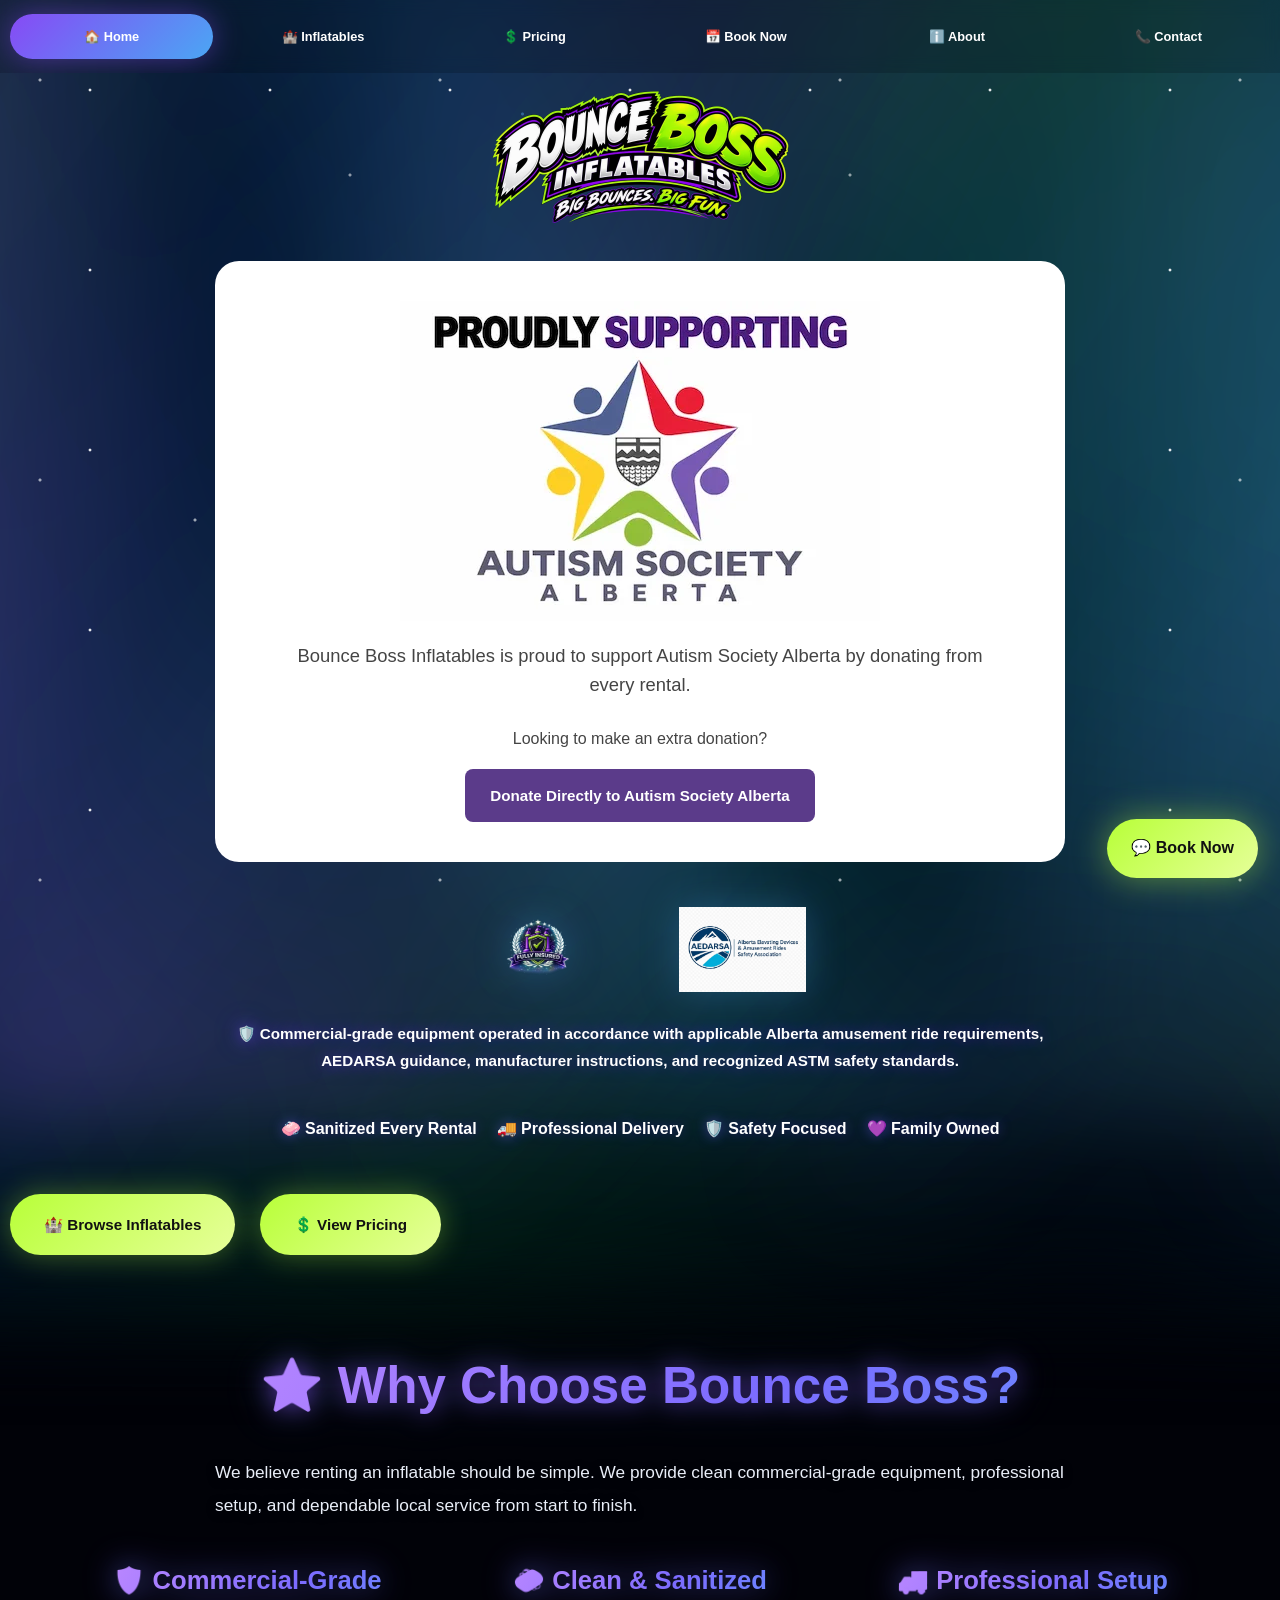
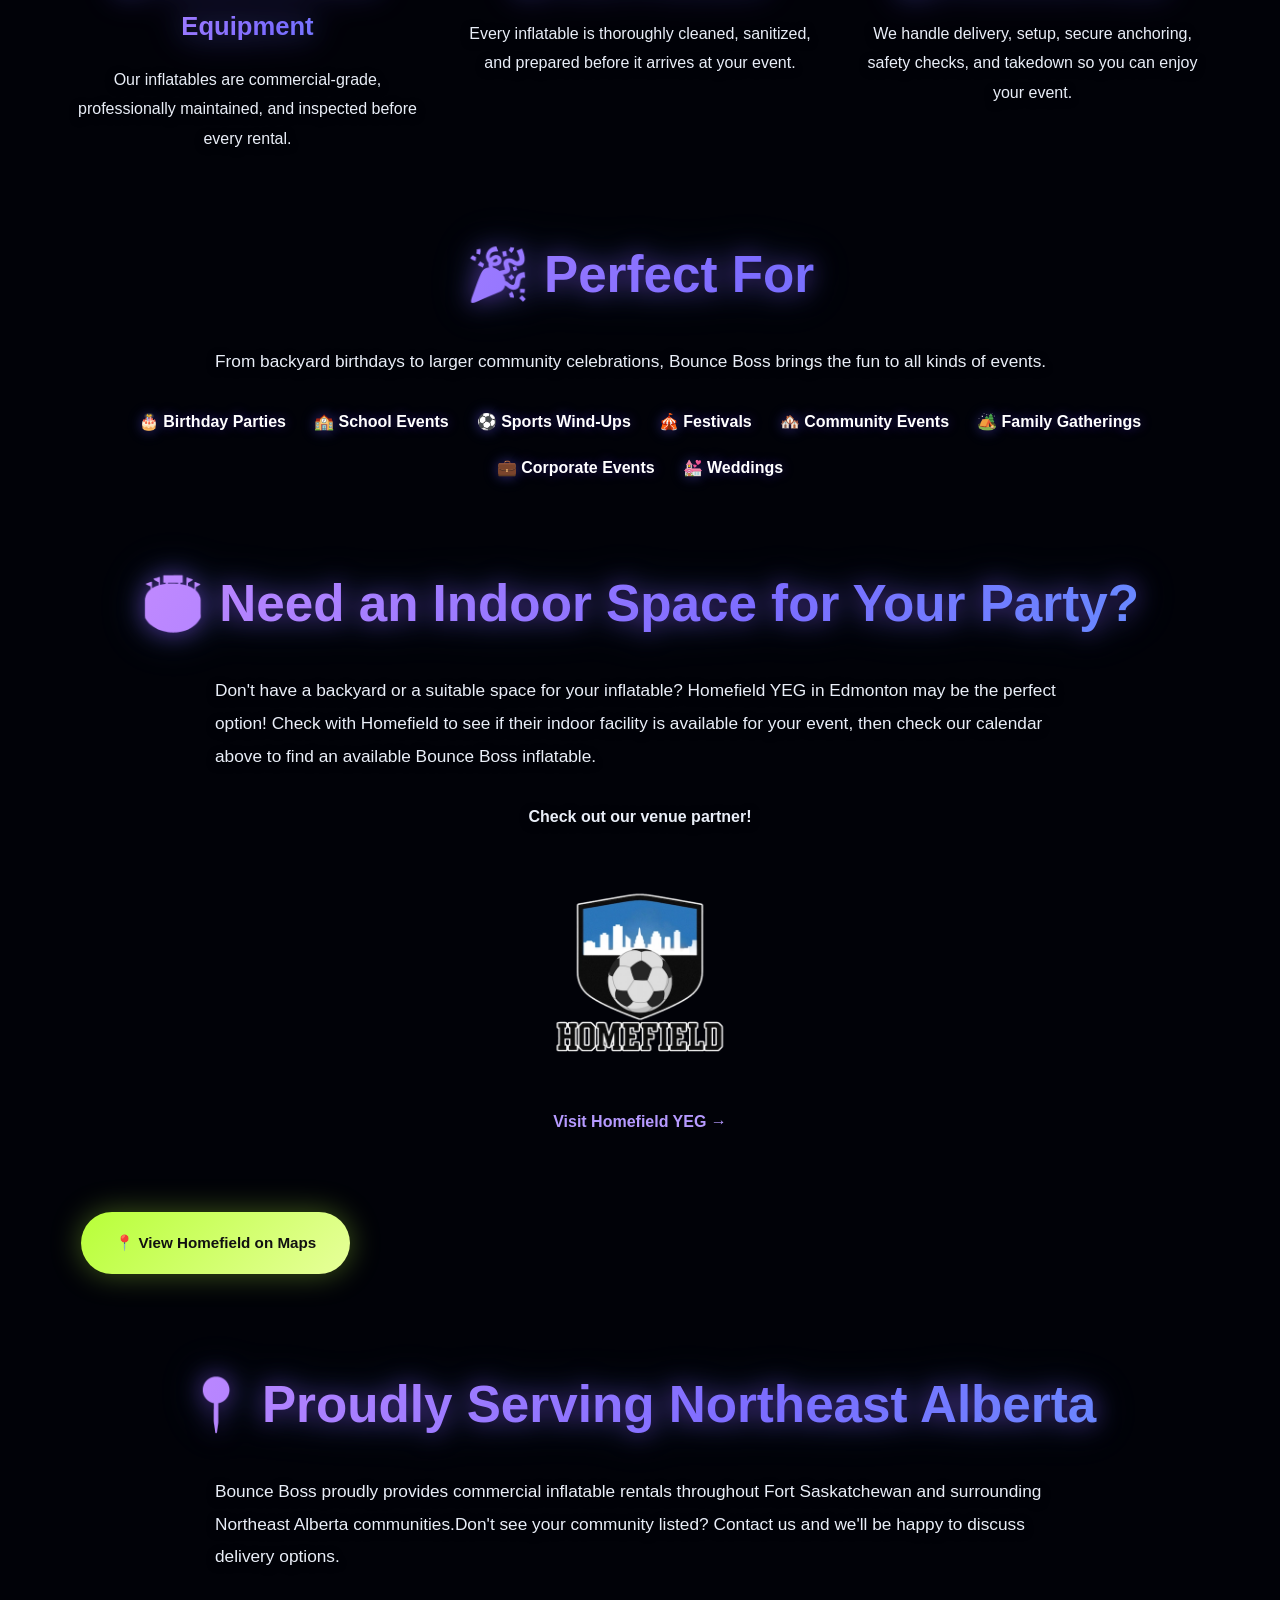
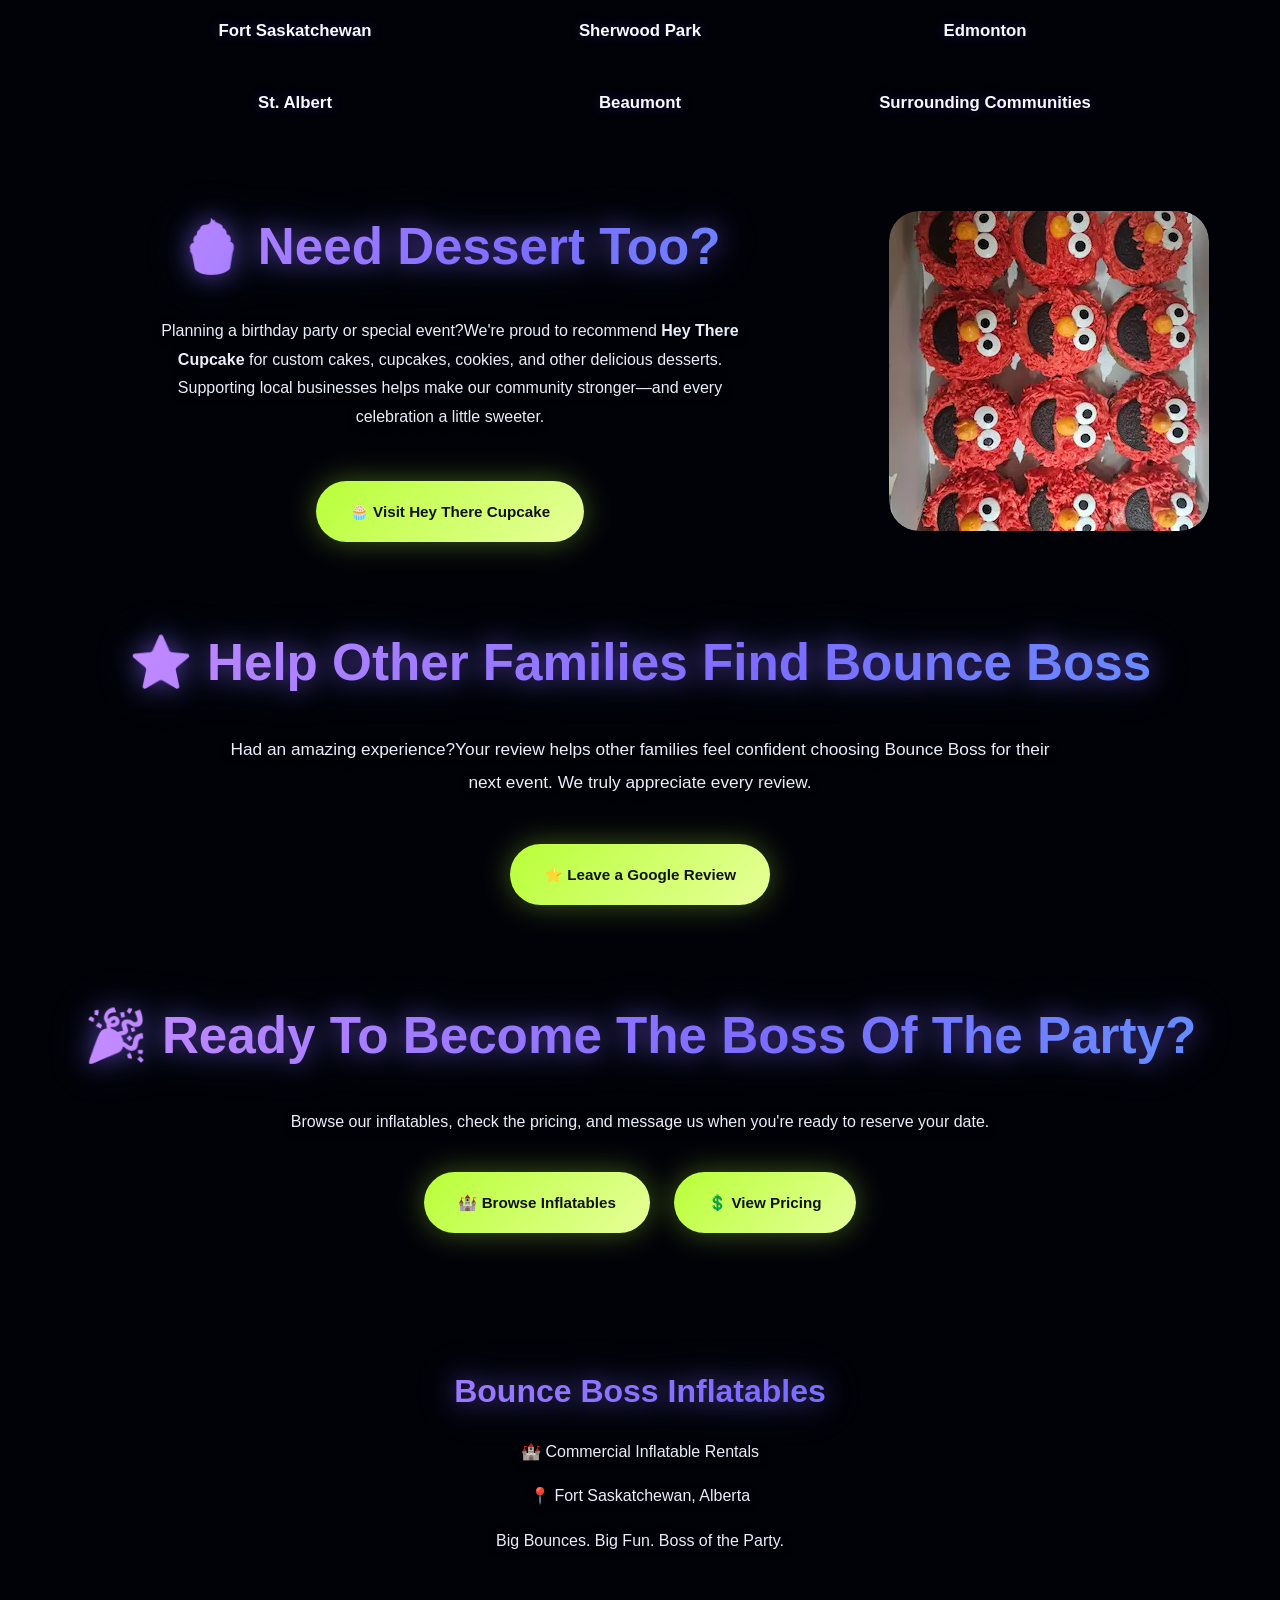
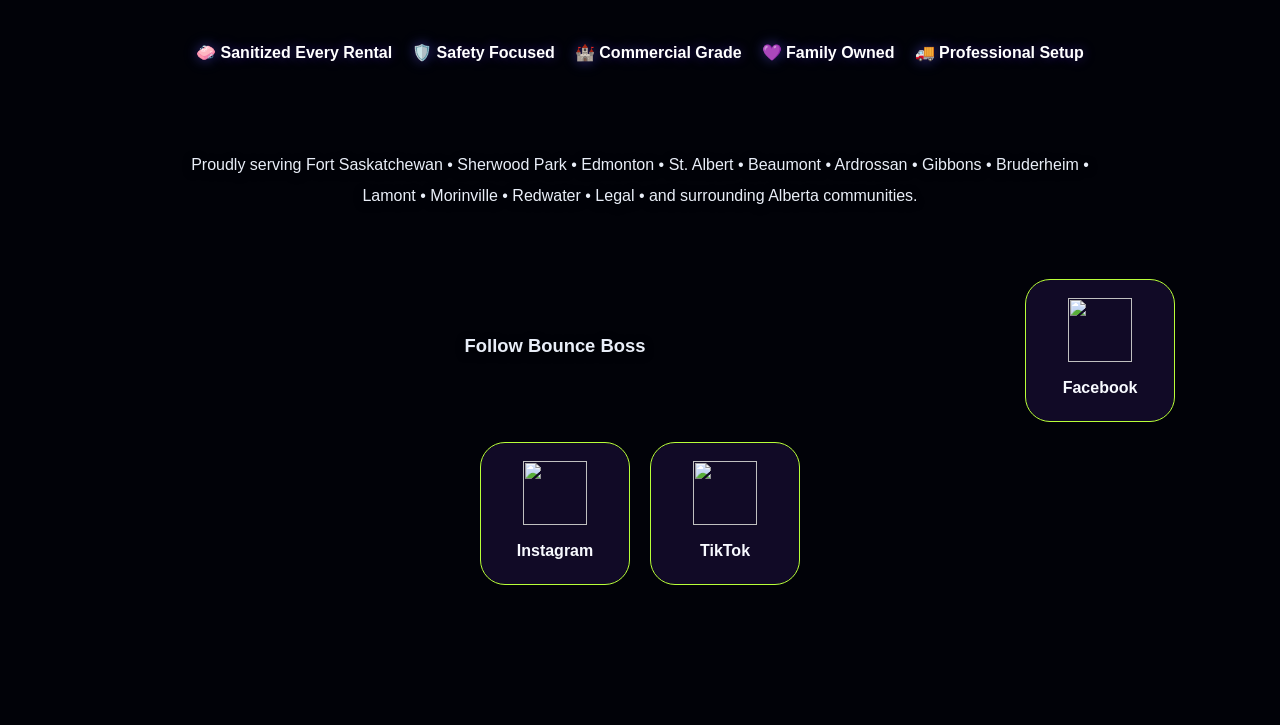
==== commit 19caa35a: "Update index.html" ====
--- a/index.html
+++ b/index.html
@@ -139,7 +139,65 @@
 <span>🏕️ Family Gatherings</span>  
 <span>💼 Corporate Events</span>  
 <span>💒 Weddings</span>  
-</div>  </section>  <!-- ==================================  
+</div>  </section> 
+
+<!-- ==================================
+HOMEFIELD YEG PARTNERSHIP
+=================================== -->
+
+<section class="section">
+
+    <h2>🏟️ Need an Indoor Space for Your Party?</h2>
+
+    <p class="hero-description">
+        Don't have a backyard or a suitable space for your inflatable?
+        Homefield YEG in Edmonton may be the perfect option! Check with
+        Homefield to see if their indoor facility is available for your event,
+        then check our calendar above to find an available Bounce Boss inflatable.
+    </p>
+
+    <div class="homefield-logo-container">
+
+        <p class="homefield-visit-label">
+            <strong>Check out our venue partner!</strong>
+        </p>
+
+        <a
+            class="homefield-logo-link"
+            href="https://homefieldyeg.com/Home"
+            target="_blank"
+            rel="noopener noreferrer"
+            aria-label="Visit the Homefield YEG website"
+        >
+            <img
+                src="images/homefield-logo.webp"
+                alt="Homefield YEG logo — click to visit their website"
+                width="500"
+                height="500"
+                loading="lazy"
+            >
+
+            <span class="homefield-visit-text">
+                Visit Homefield YEG →
+            </span>
+        </a>
+
+    </div>
+
+    <br>
+
+    <a
+        class="btn"
+        href="https://maps.app.goo.gl/1jzXNLmcND9sLynY7"
+        target="_blank"
+        rel="noopener noreferrer"
+    >
+        📍 View Homefield on Maps
+    </a>
+
+</section>
+    
+<!-- ==================================  
 SERVICE AREA  
 =================================== -->  <section class="section">  <h2>📍 Proudly Serving Northeast Alberta</h2>  <p class="hero-description">  
 Bounce Boss proudly provides commercial inflatable rentals throughout Fort Saskatchewan and surrounding Northeast Alberta communities.Don't see your community listed? Contact us and we'll be happy to discuss delivery options.  
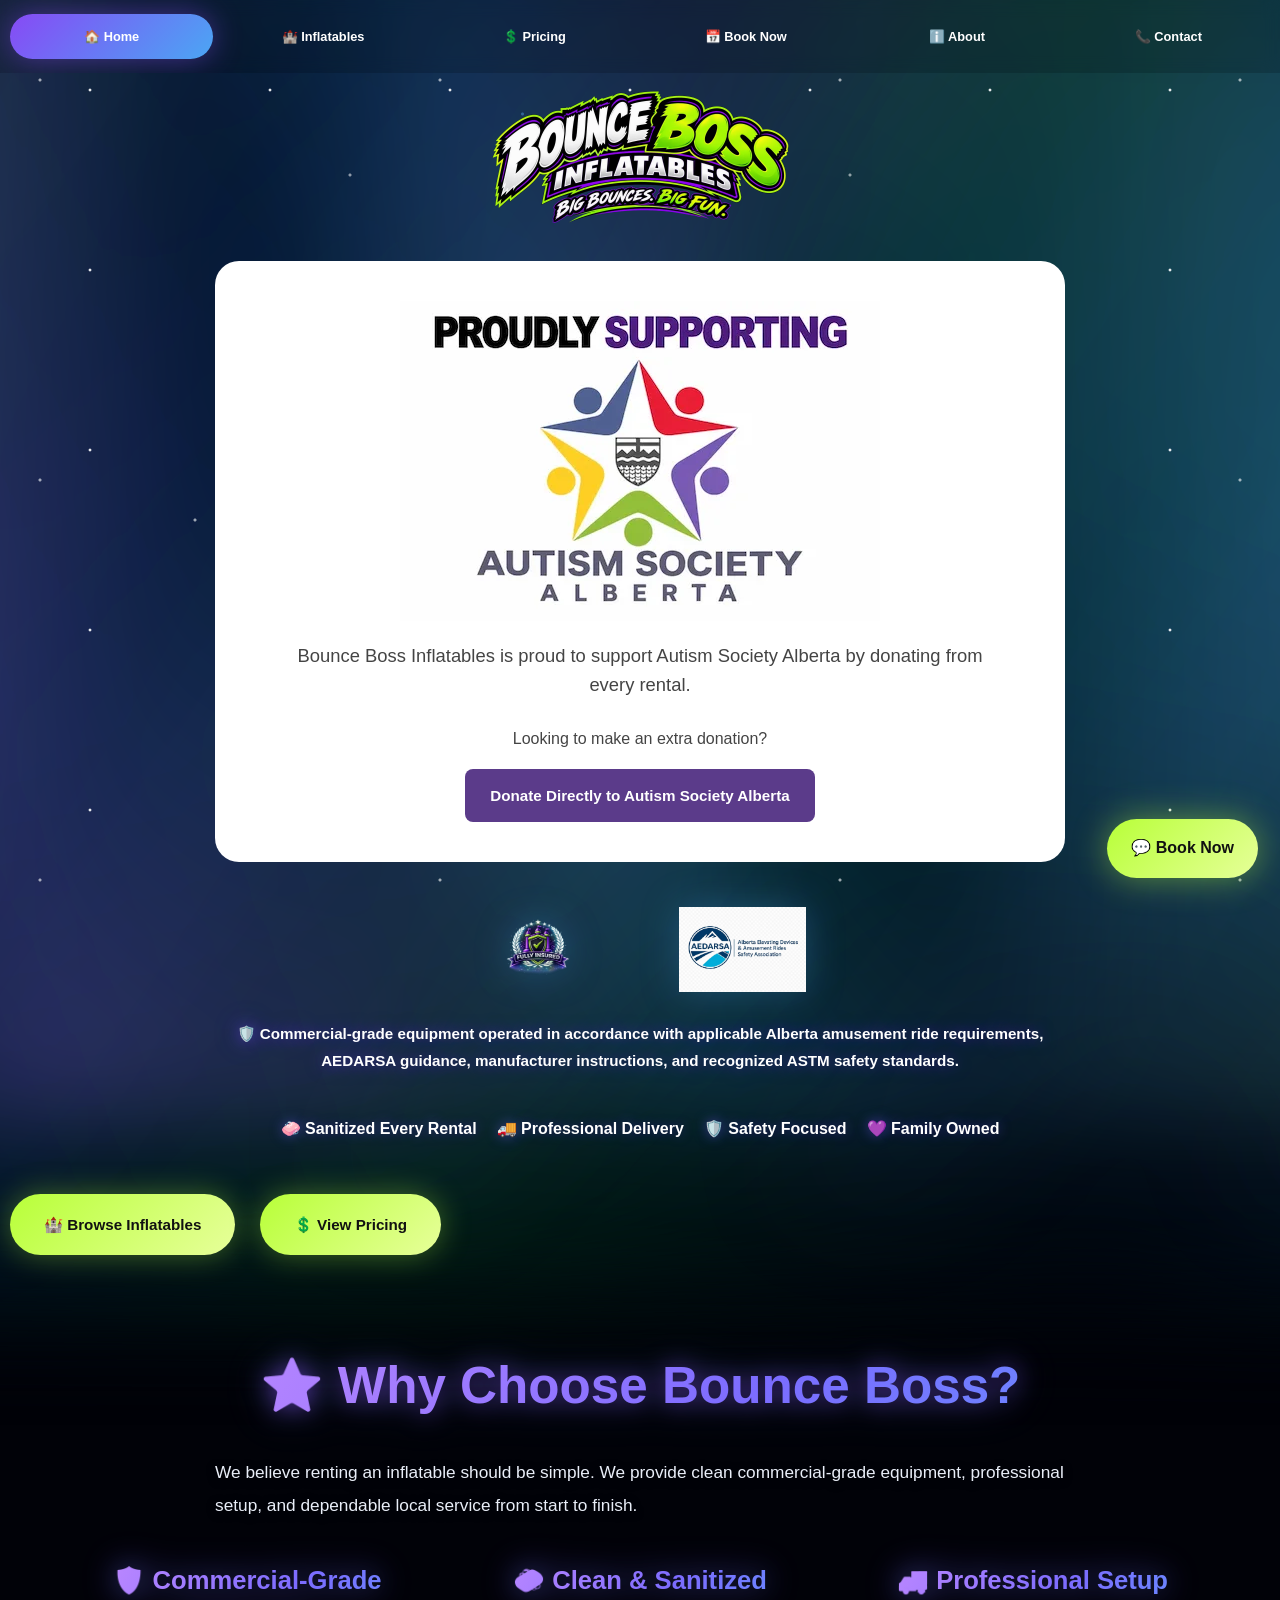
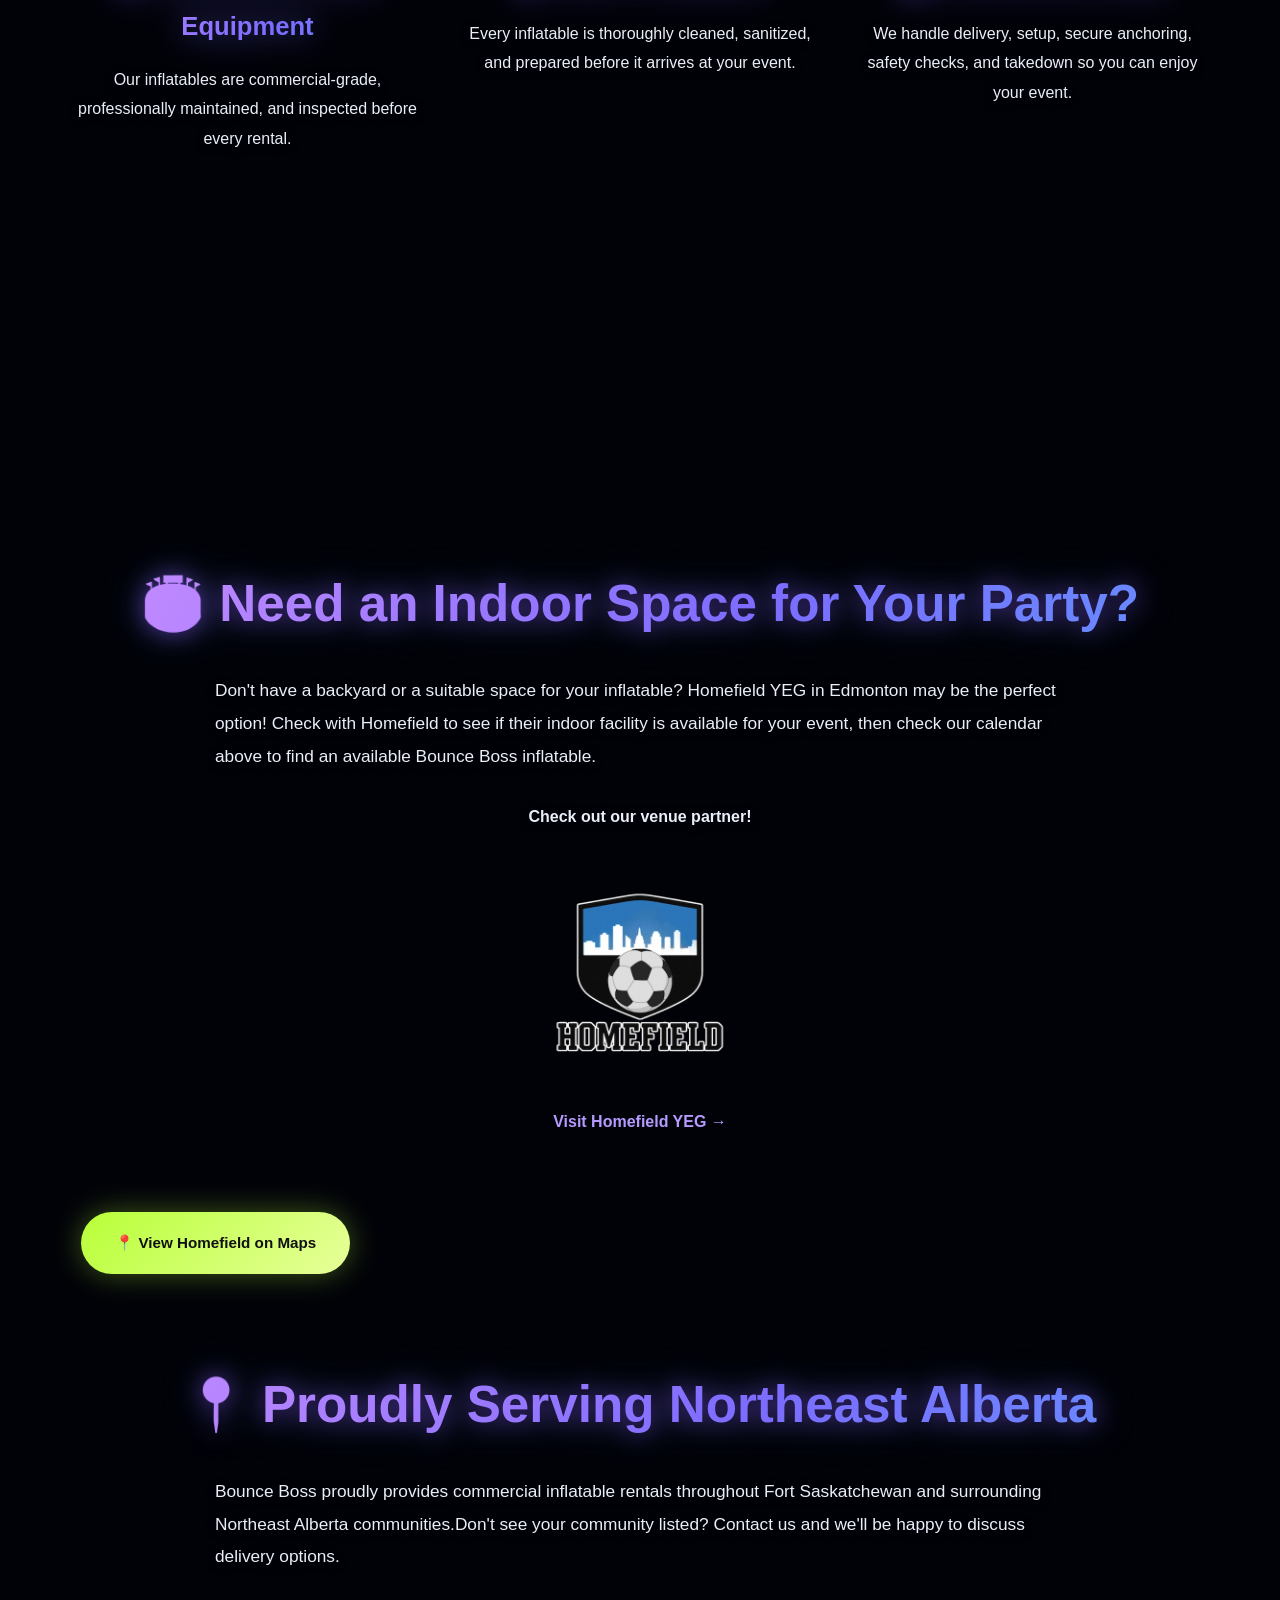
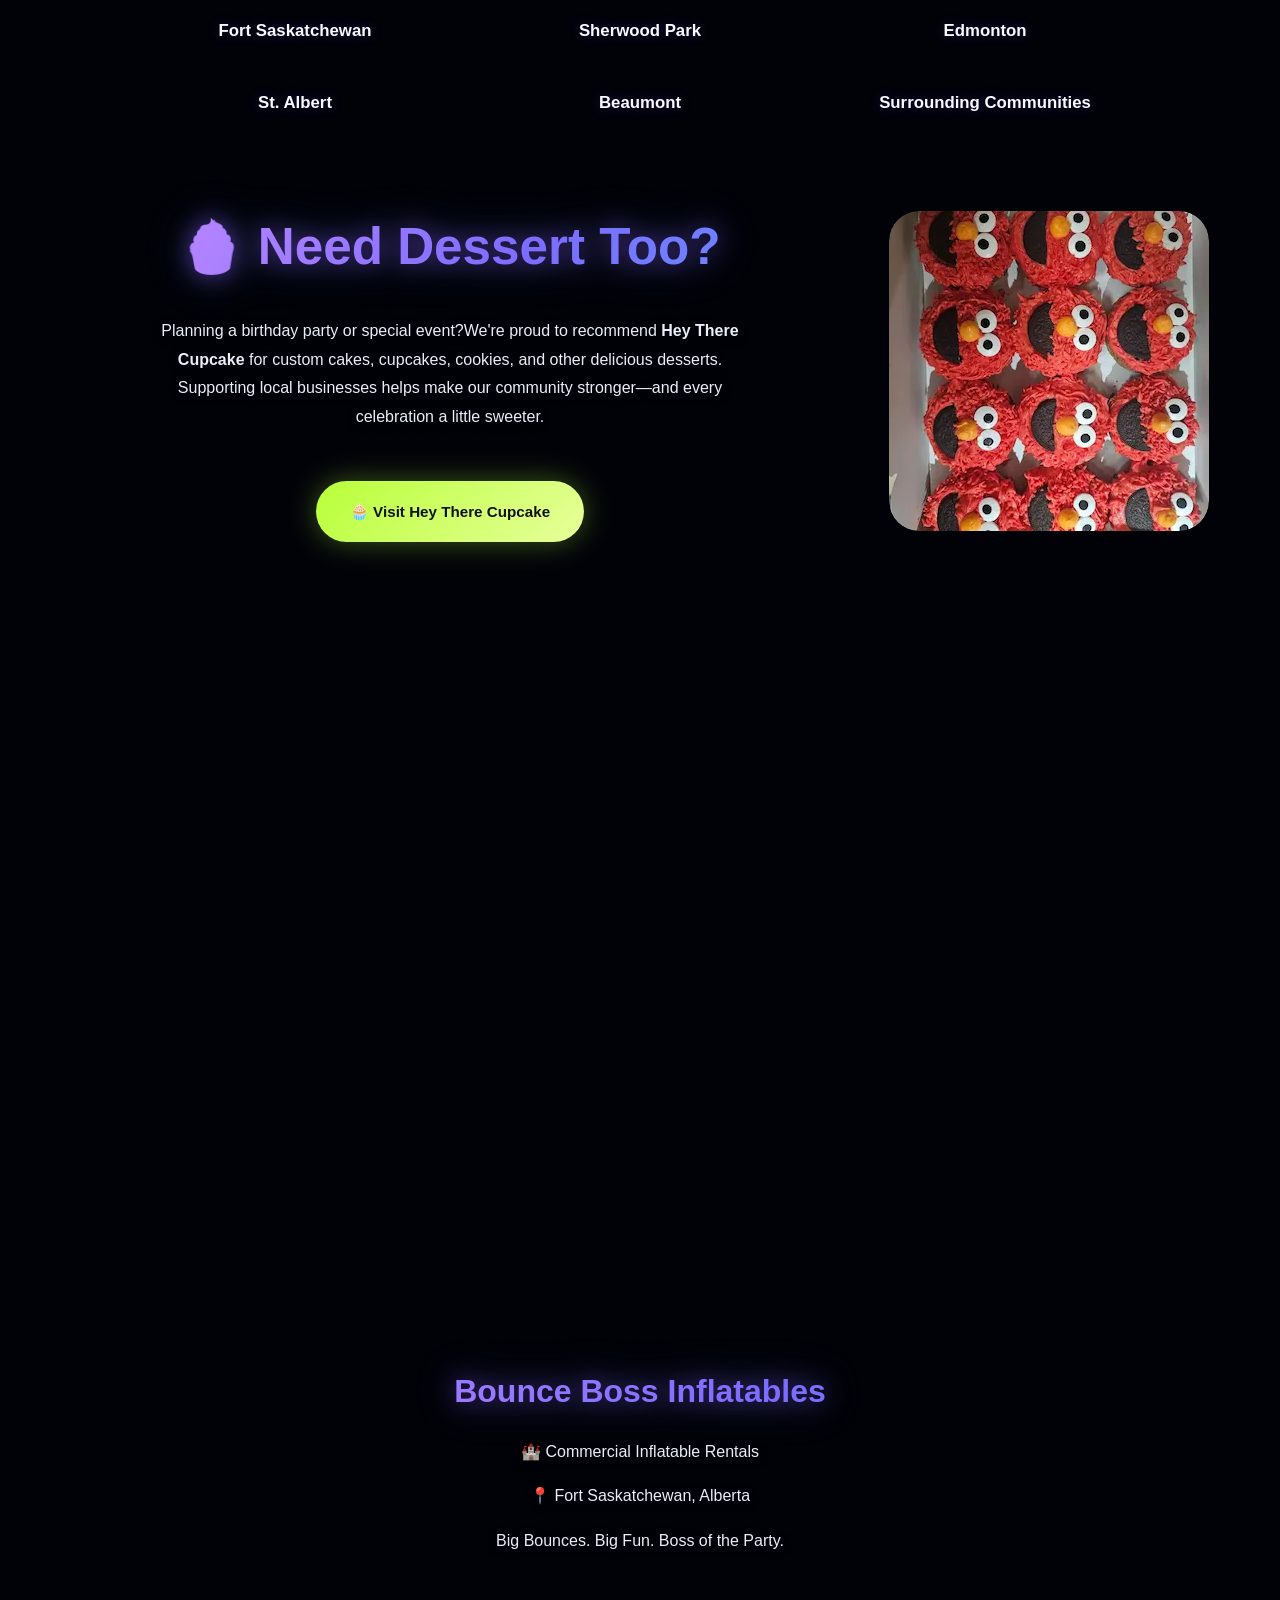
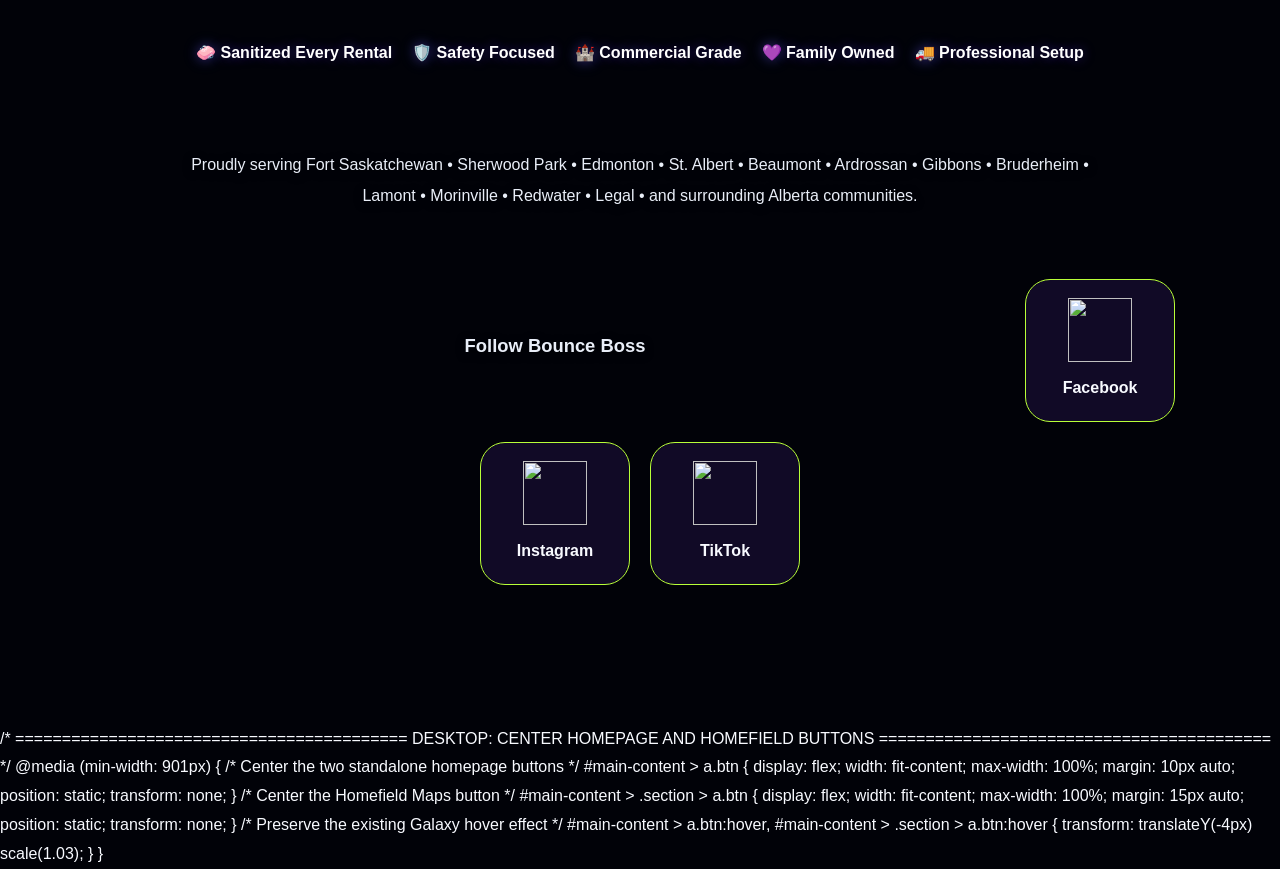
==== commit 879ba50b: "Update index.html" ====
--- a/index.html
+++ b/index.html
@@ -389,3 +389,36 @@
 
 <script src="script.js" defer></script>  </body>  
 </html>
+/* ==========================================
+DESKTOP: CENTER HOMEPAGE AND HOMEFIELD BUTTONS
+========================================== */
+
+@media (min-width: 901px) {
+
+/* Center the two standalone homepage buttons */
+#main-content > a.btn {
+    display: flex;
+    width: fit-content;
+    max-width: 100%;
+    margin: 10px auto;
+    position: static;
+    transform: none;
+}
+
+/* Center the Homefield Maps button */
+#main-content > .section > a.btn {
+    display: flex;
+    width: fit-content;
+    max-width: 100%;
+    margin: 15px auto;
+    position: static;
+    transform: none;
+}
+
+/* Preserve the existing Galaxy hover effect */
+#main-content > a.btn:hover,
+#main-content > .section > a.btn:hover {
+    transform: translateY(-4px) scale(1.03);
+}
+
+}
--- a/style.css
+++ b/style.css
@@ -188,8 +188,21 @@
   .footer .social-footer{justify-content:center;align-items:center;gap:20px;padding-bottom:80px}
   .footer .social-footer a{min-width:150px}
   body>.badges{justify-content:center;margin-left:auto;margin-right:auto;text-align:center}
-  body>a.btn{position:relative;left:50%;transform:translateX(-50%)}
-  body>a.btn:hover{transform:translateX(-50%) translateY(-4px) scale(1.03)}
+/* Desktop: center standalone buttons without horizontal transforms */
+@media (min-width: 901px) {
+    body > a.btn {
+        display: flex;
+        width: fit-content;
+        max-width: 100%;
+        margin: 15px auto;
+        position: relative;
+        left: auto;
+        transform: none;
+    }
+
+    body > a.btn:hover {
+        transform: translateY(-4px) scale(1.03);
+    }
 }
 
 /* Tablet and mobile */
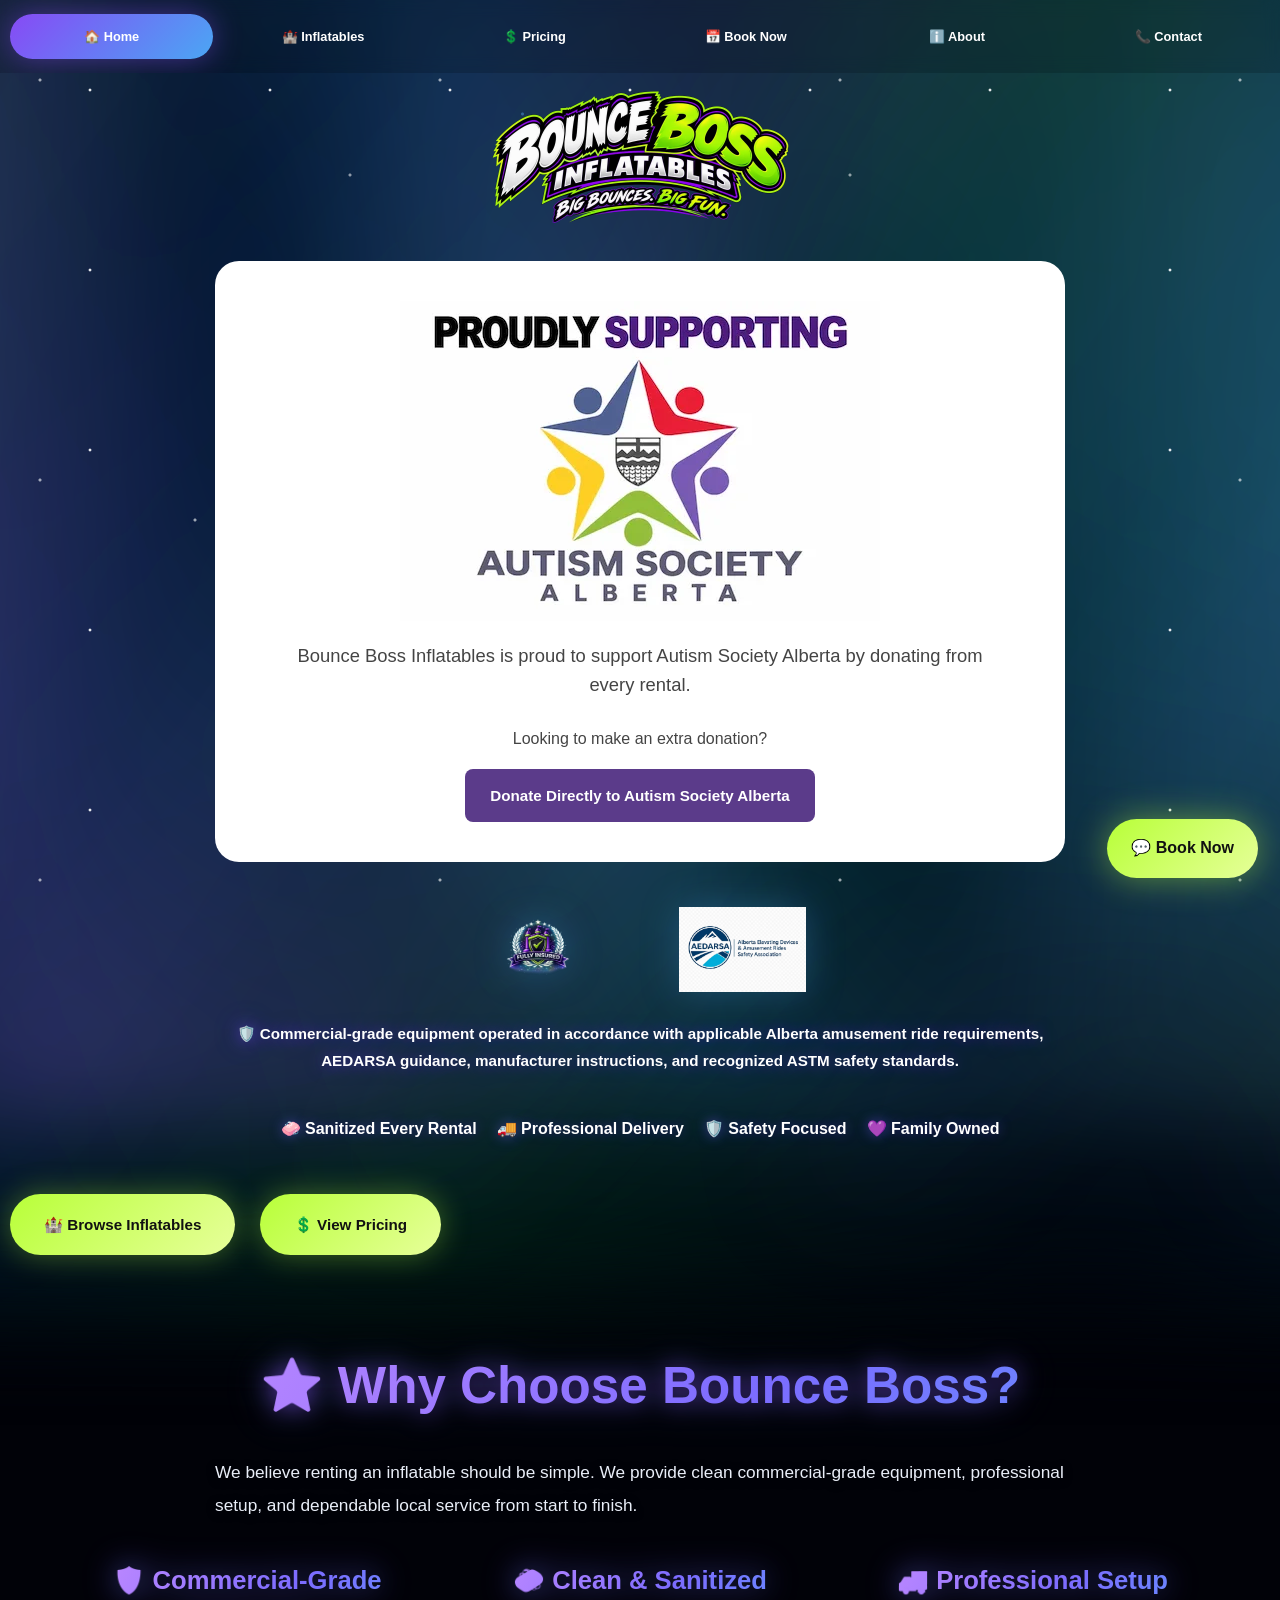
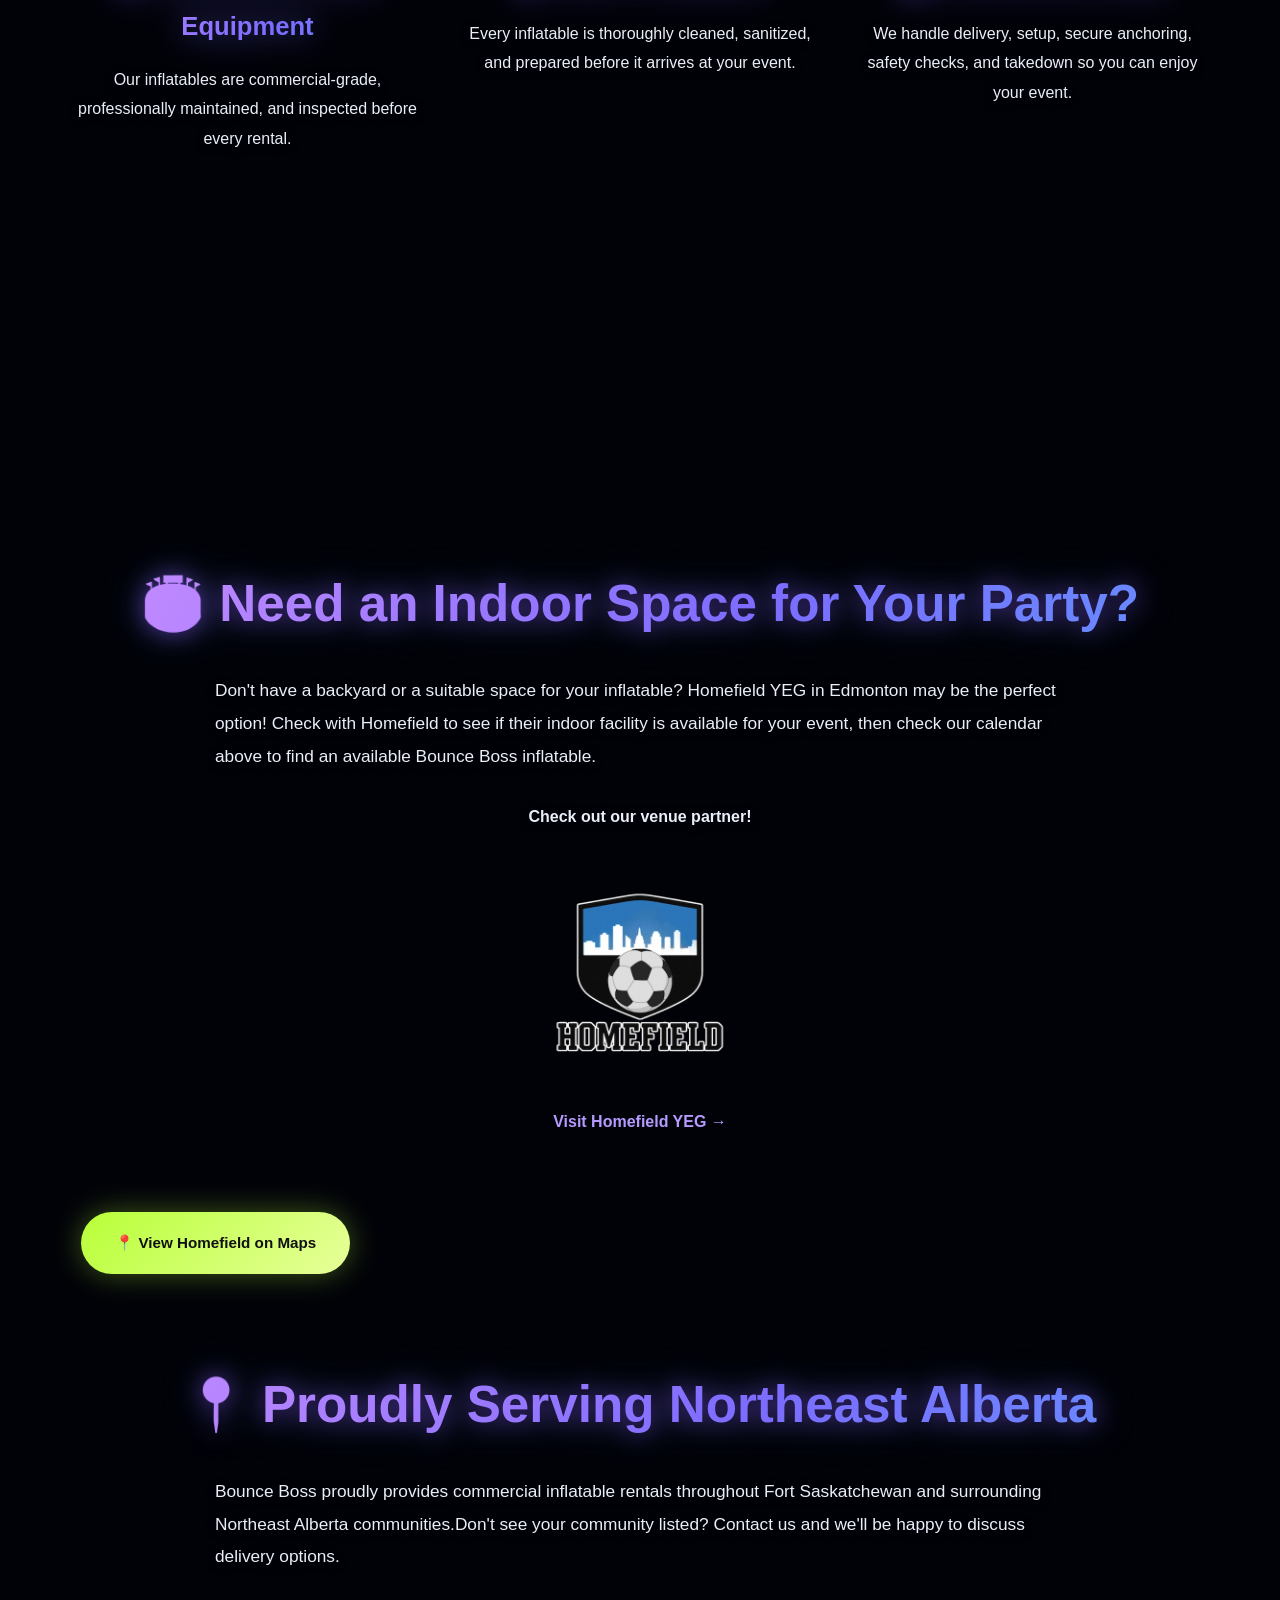
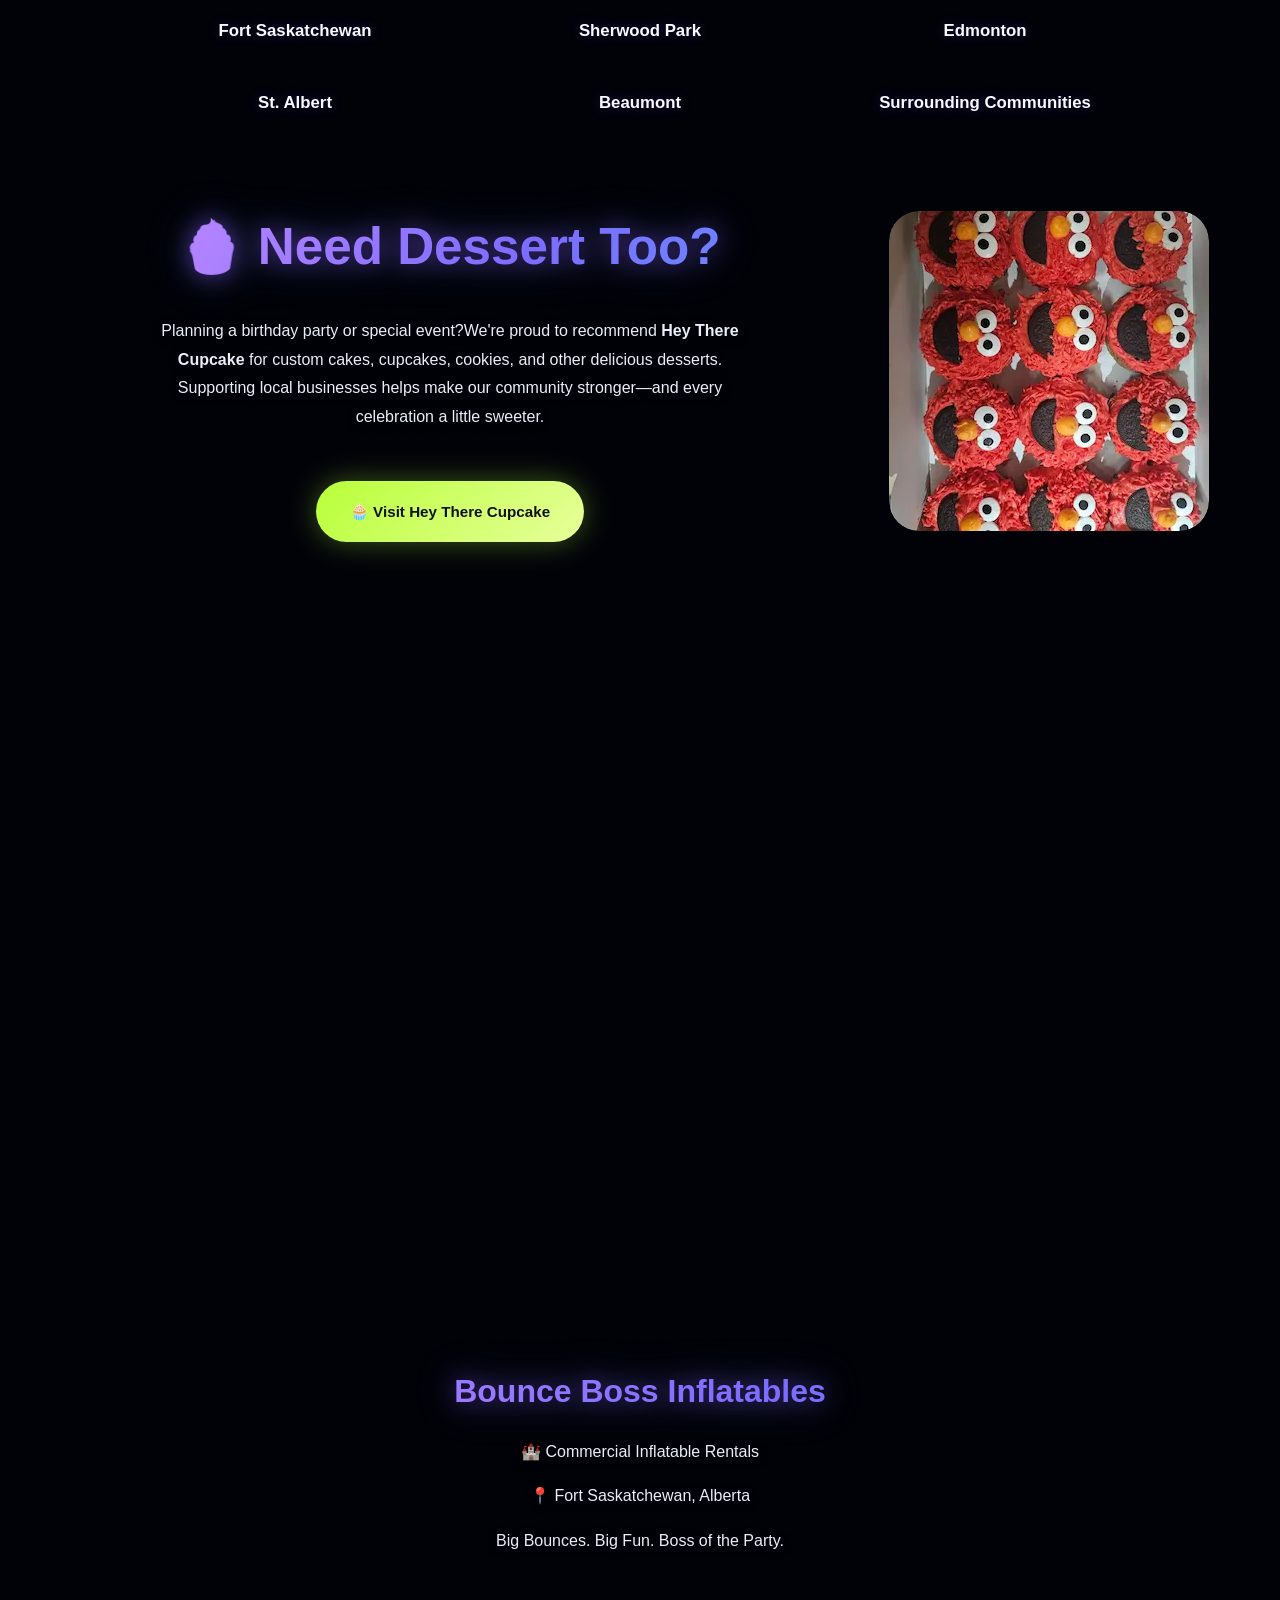
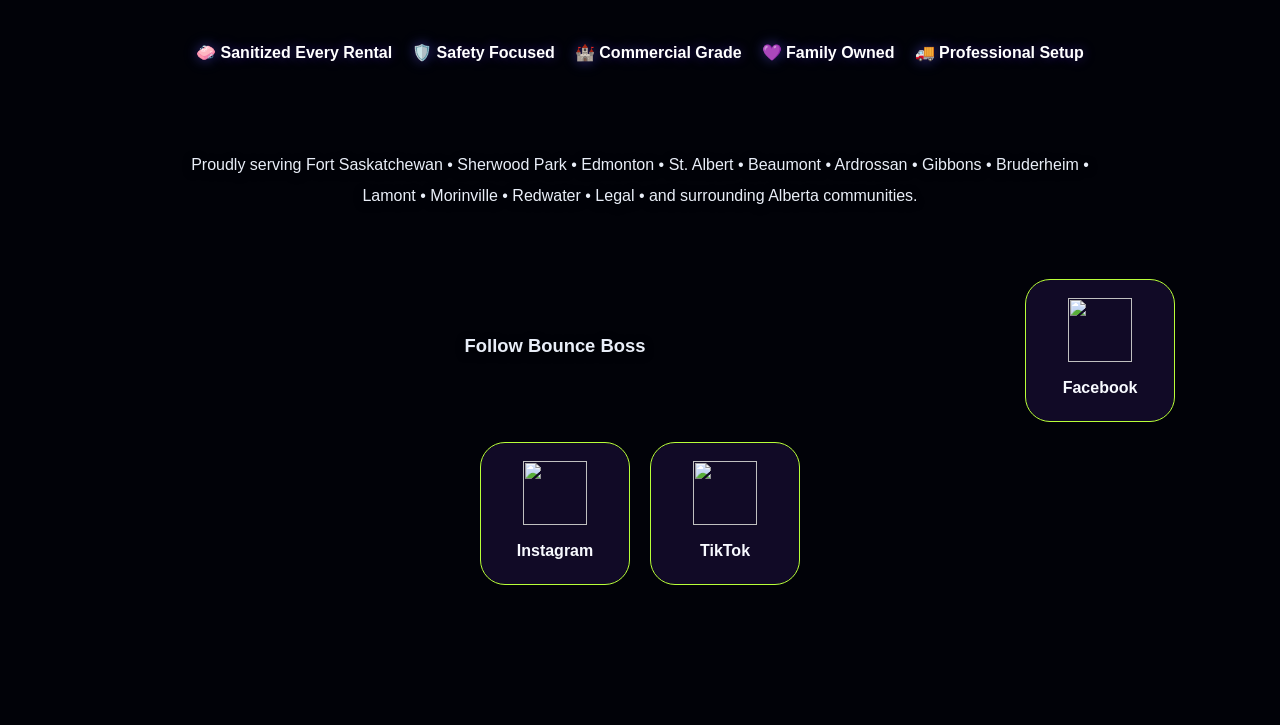
==== commit 11baf688: "Update index.html" ====
--- a/index.html
+++ b/index.html
@@ -389,36 +389,3 @@
 
 <script src="script.js" defer></script>  </body>  
 </html>
-/* ==========================================
-DESKTOP: CENTER HOMEPAGE AND HOMEFIELD BUTTONS
-========================================== */
-
-@media (min-width: 901px) {
-
-/* Center the two standalone homepage buttons */
-#main-content > a.btn {
-    display: flex;
-    width: fit-content;
-    max-width: 100%;
-    margin: 10px auto;
-    position: static;
-    transform: none;
-}
-
-/* Center the Homefield Maps button */
-#main-content > .section > a.btn {
-    display: flex;
-    width: fit-content;
-    max-width: 100%;
-    margin: 15px auto;
-    position: static;
-    transform: none;
-}
-
-/* Preserve the existing Galaxy hover effect */
-#main-content > a.btn:hover,
-#main-content > .section > a.btn:hover {
-    transform: translateY(-4px) scale(1.03);
-}
-
-}
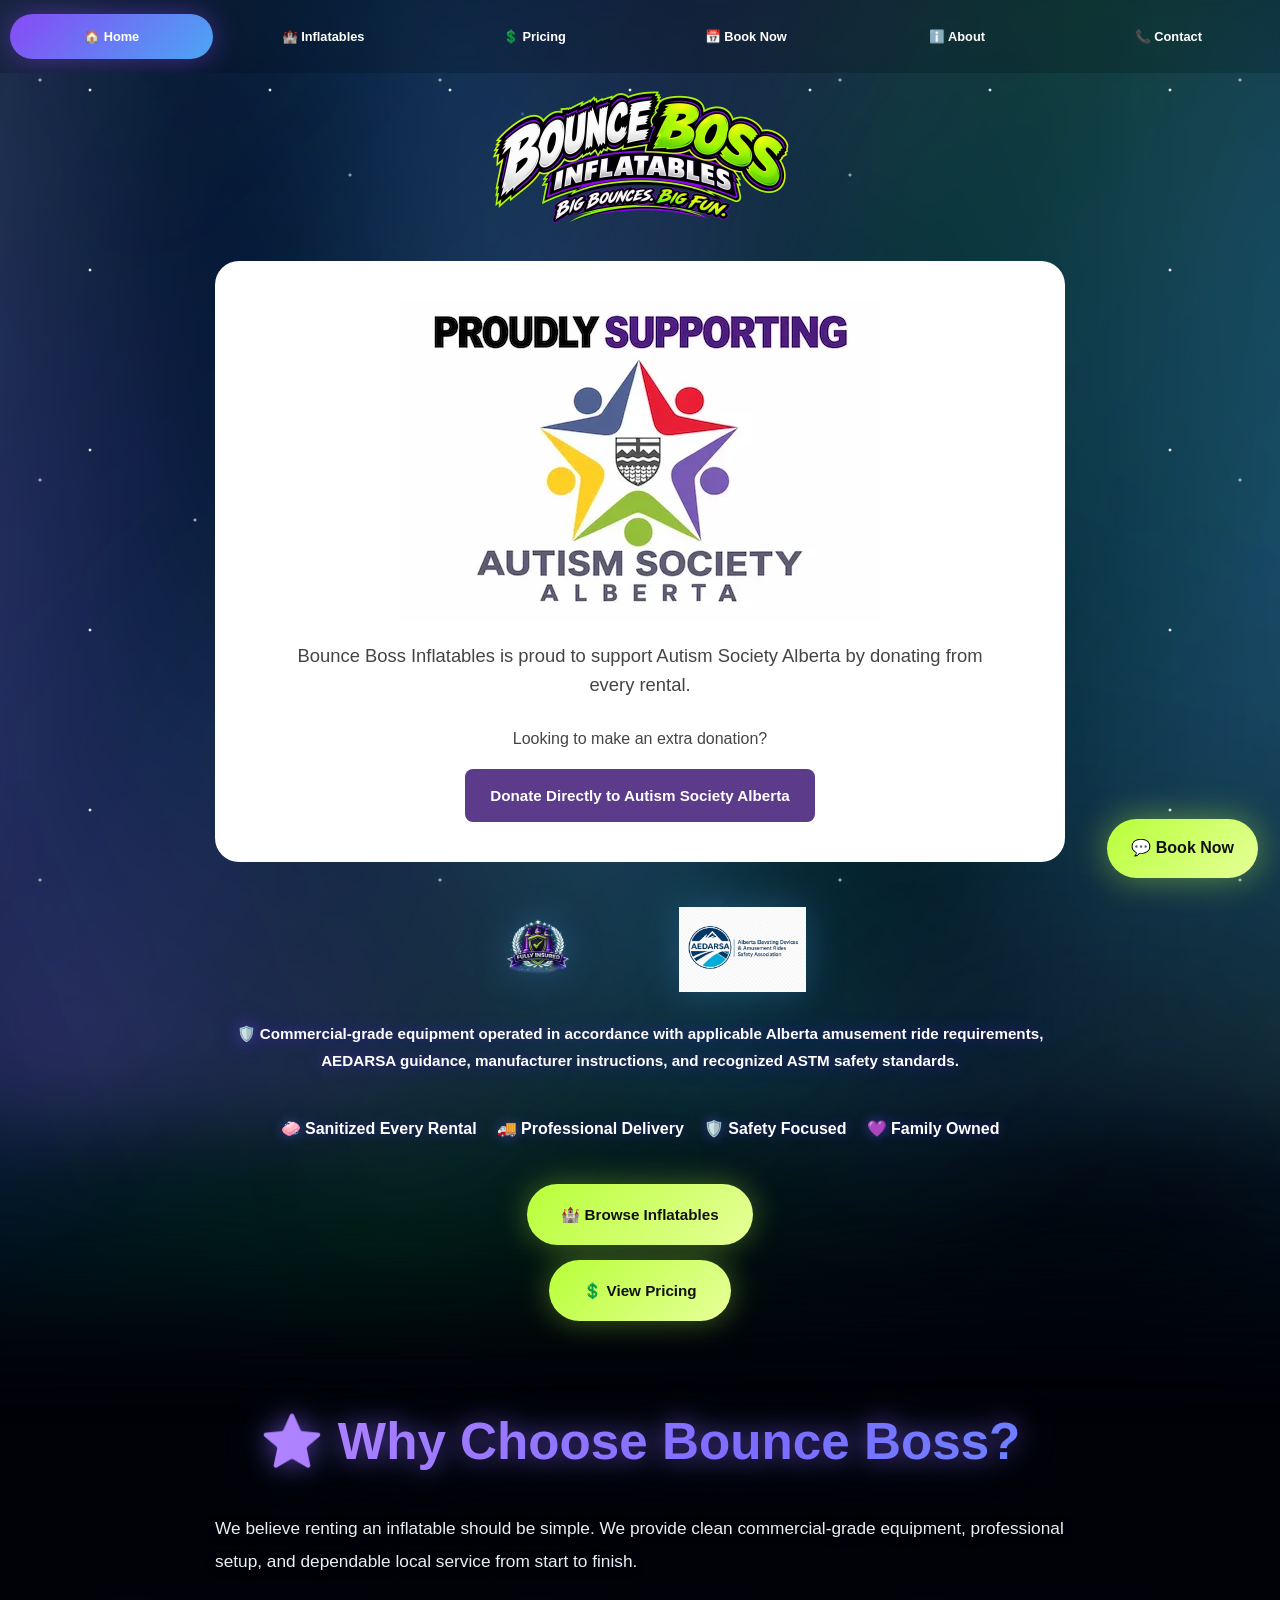
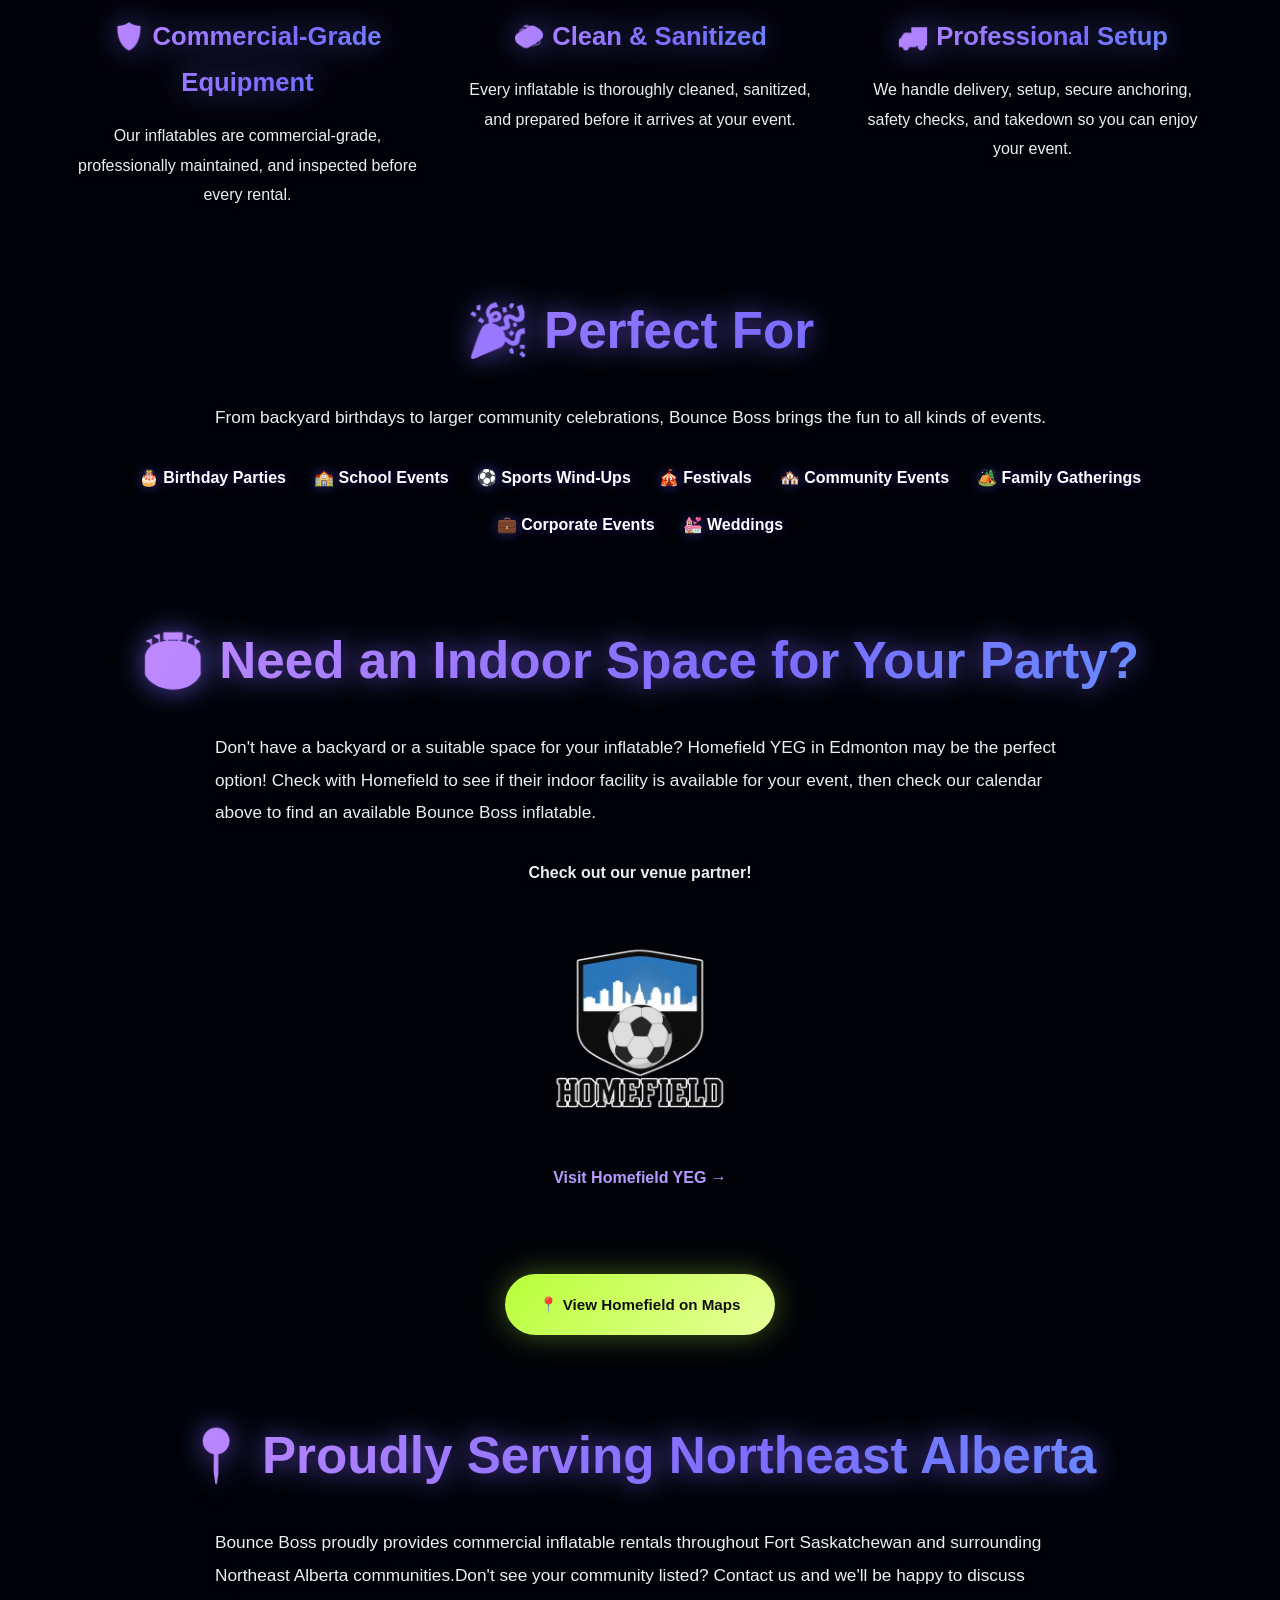
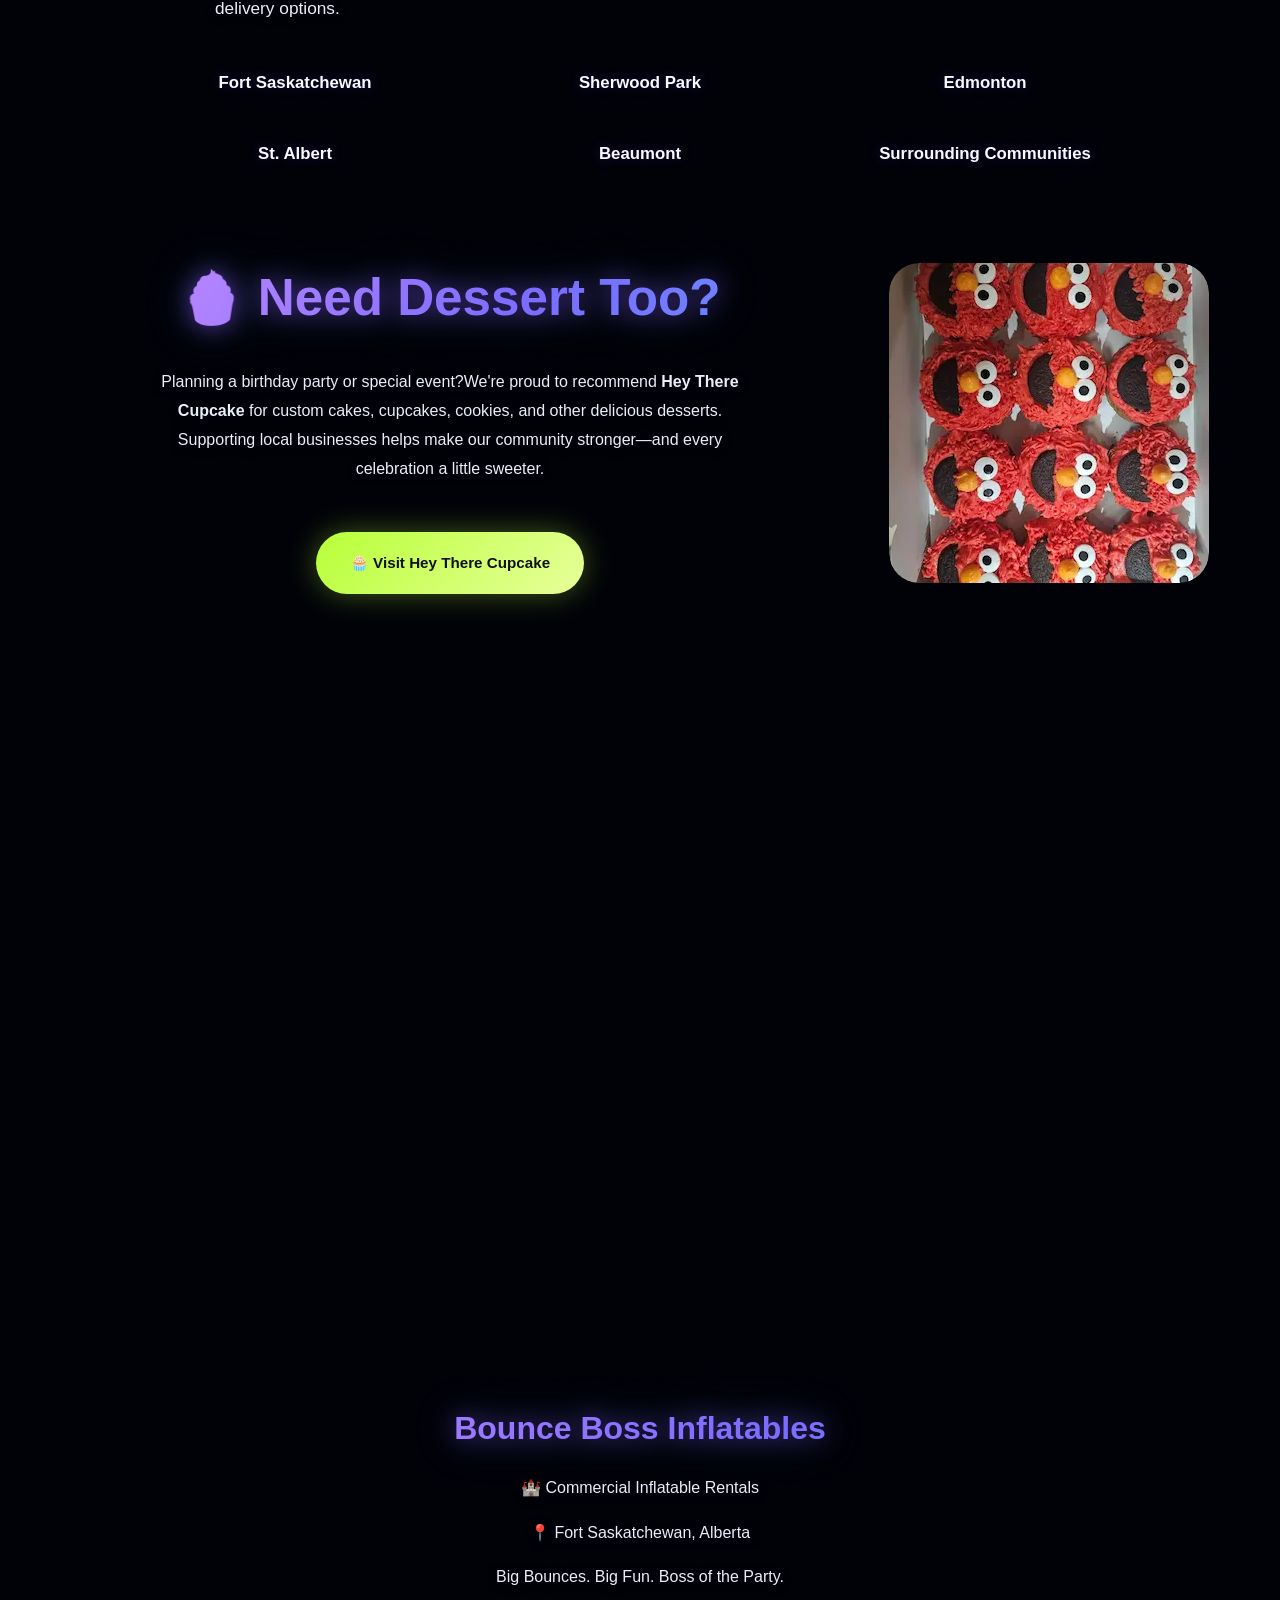
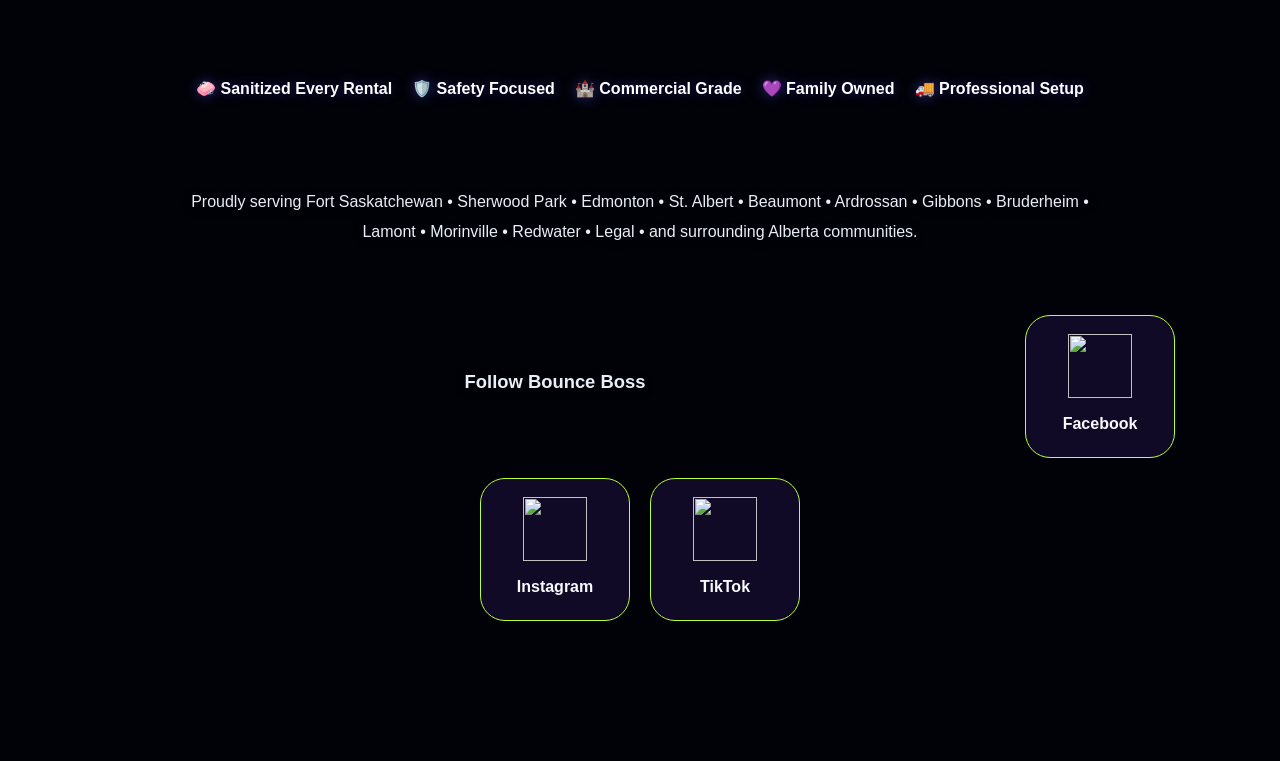
==== commit fbd12cf5: "Update index.html" ====
--- a/index.html
+++ b/index.html
@@ -18,7 +18,19 @@
 <meta property="og:type" content="website">  <link rel="stylesheet" href="style.css">  
 <link rel="icon" href="favicon1.png">  
 <link rel="canonical" href="https://bounceboss.ca/">  
-</head>  <body id="top">  <div class="space-dust"></div>  
+
+<!-- Google tag (gtag.js) -->
+<script async src="https://www.googletagmanager.com/gtag/js?id=AW-18544815992"></script>
+<script>
+  window.dataLayer = window.dataLayer || [];
+  function gtag(){dataLayer.push(arguments);}
+  gtag('js', new Date());
+
+  gtag('config', 'AW-18544815992');
+</script>
+    
+</head> 
+<body id="top">  <div class="space-dust"></div>  
 <div class="aurora"></div>  <!-- ==================================  
 NAVIGATION  
 =================================== -->  <nav class="nav">  
--- a/style.css
+++ b/style.css
@@ -363,3 +363,111 @@
         max-width: 220px;
     }
 }
+/* ==================================
+   HOMEPAGE BUTTON ALIGNMENT FIX
+   Desktop, tablet, and mobile
+=================================== */
+
+/* Center the two main homepage buttons */
+#main-content > a.btn,
+#main-content > .section > a.btn {
+    display: flex;
+    align-items: center;
+    justify-content: center;
+    width: fit-content;
+    max-width: calc(100% - 24px);
+    min-width: 0;
+    margin: 15px auto;
+    padding: 17px 34px;
+    position: relative;
+    left: auto;
+    box-sizing: border-box;
+    text-align: center;
+    white-space: normal;
+    transform: none;
+}
+
+/* Keep buttons centered on desktop */
+@media (min-width: 901px) {
+    #main-content > a.btn,
+    #main-content > .section > a.btn {
+        margin-left: auto;
+        margin-right: auto;
+    }
+}
+
+/* Keep buttons properly sized on mobile */
+@media (max-width: 900px) {
+    #main-content > a.btn,
+    #main-content > .section > a.btn {
+        width: fit-content;
+        max-width: calc(100% - 24px);
+        margin: 15px auto;
+    }
+}
+
+/* Preserve the Galaxy hover glow and movement */
+#main-content > a.btn:hover,
+#main-content > .section > a.btn:hover {
+    transform: translateY(-4px) scale(1.03);
+    box-shadow: 0 0 45px rgba(184, 255, 56, .55);
+}
+
+/* Preserve keyboard accessibility */
+#main-content > a.btn:focus-visible,
+#main-content > .section > a.btn:focus-visible {
+    outline: 3px solid var(--green);
+    outline-offset: 4px;
+}
+/* ==================================
+   MOBILE HOMEFIELD SECTION FIX
+=================================== */
+
+@media (max-width: 600px) {
+
+    /* Reduce excess spacing around the Homefield section */
+    .homefield-logo-container {
+        margin: 10px auto 20px;
+    }
+
+    .homefield-visit-label {
+        margin-bottom: 8px;
+    }
+
+    .homefield-logo-link {
+        max-width: 220px;
+        padding: 5px;
+    }
+
+    .homefield-logo-link img {
+        max-width: 200px;
+    }
+
+    /* Improve link visibility */
+    .homefield-visit-text {
+        color: #B69AFF;
+        font-size: 1rem;
+        margin-top: 10px;
+    }
+
+    /* Keep the Maps button compact and centered */
+    #main-content > .section > a.btn {
+        width: fit-content;
+        max-width: calc(100% - 32px);
+        margin: 15px auto;
+        padding: 15px 22px;
+        white-space: nowrap;
+    }
+
+    /* Keep floating buttons from covering the Maps button */
+    .book-now {
+        right: 12px;
+        bottom: 12px;
+        padding: 12px 16px;
+        font-size: 0.9rem;
+    }
+
+    .back-top {
+        bottom: 76px;
+    }
+}
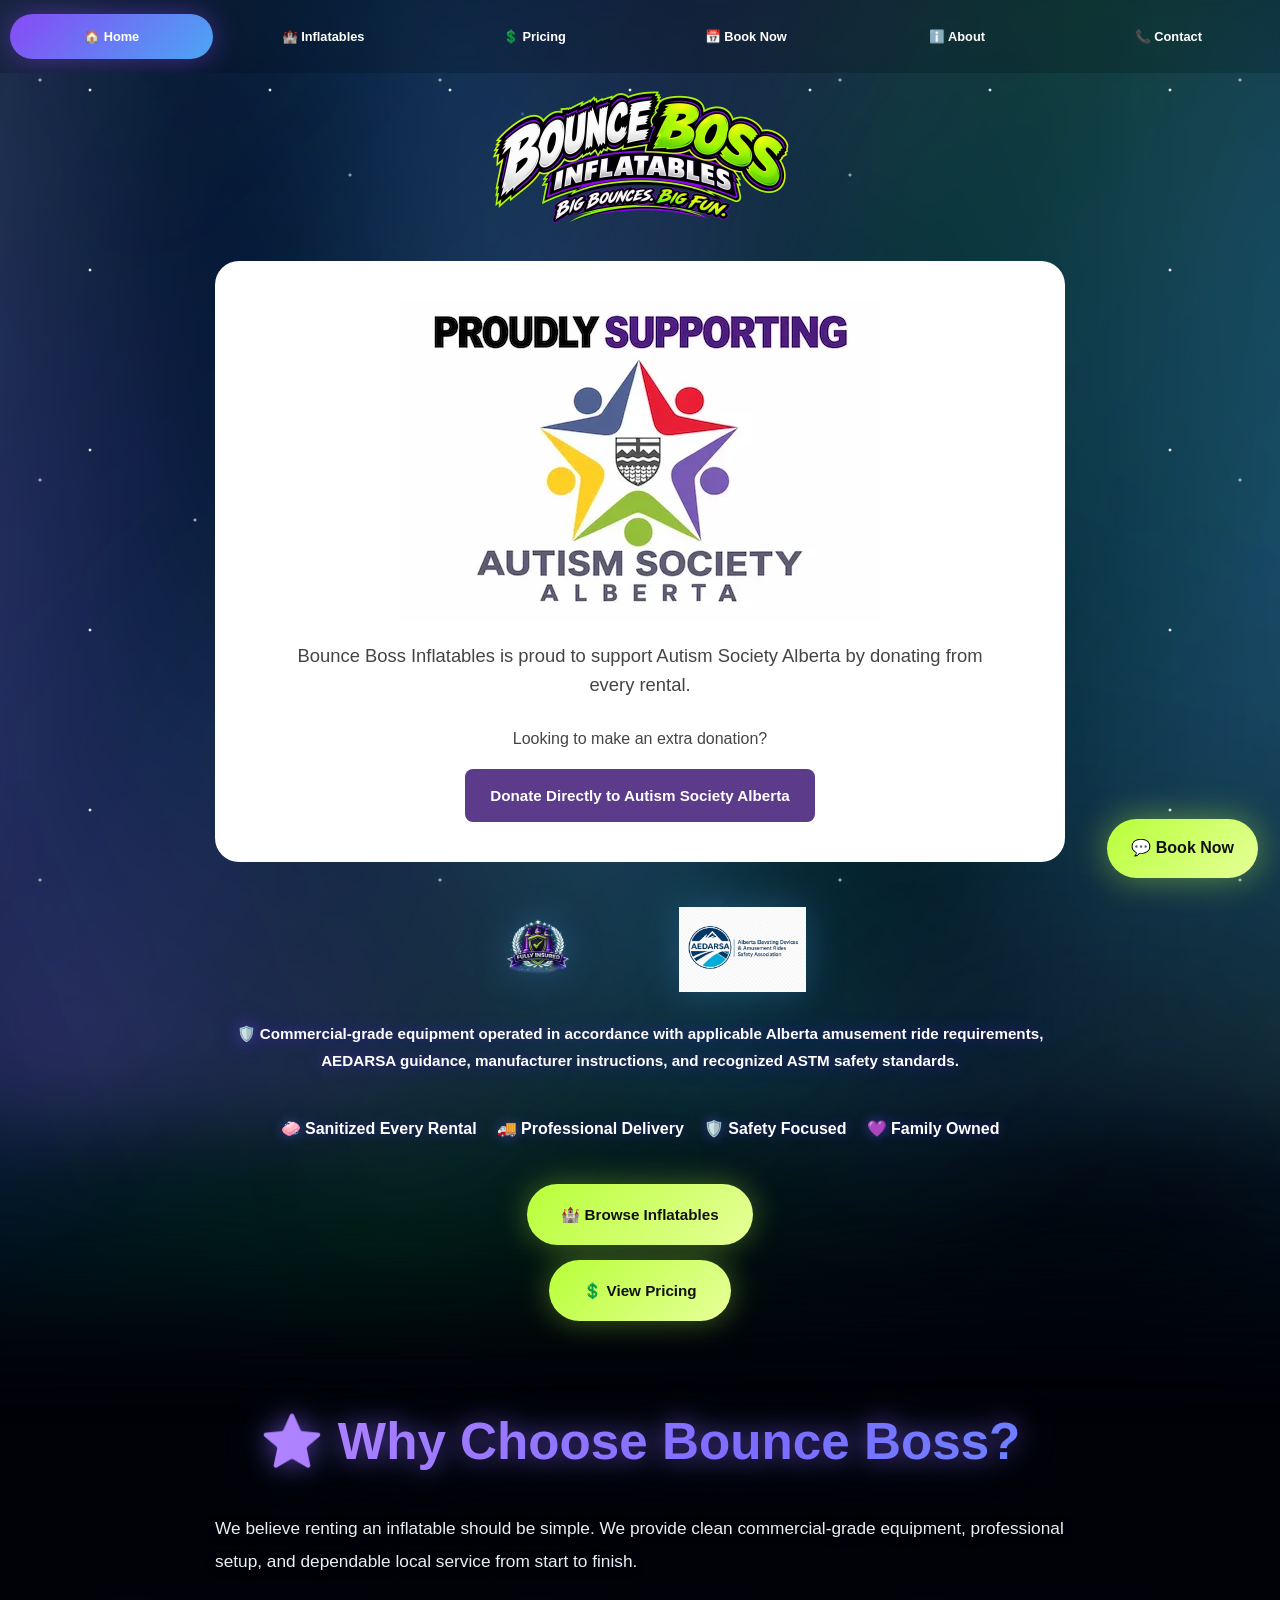
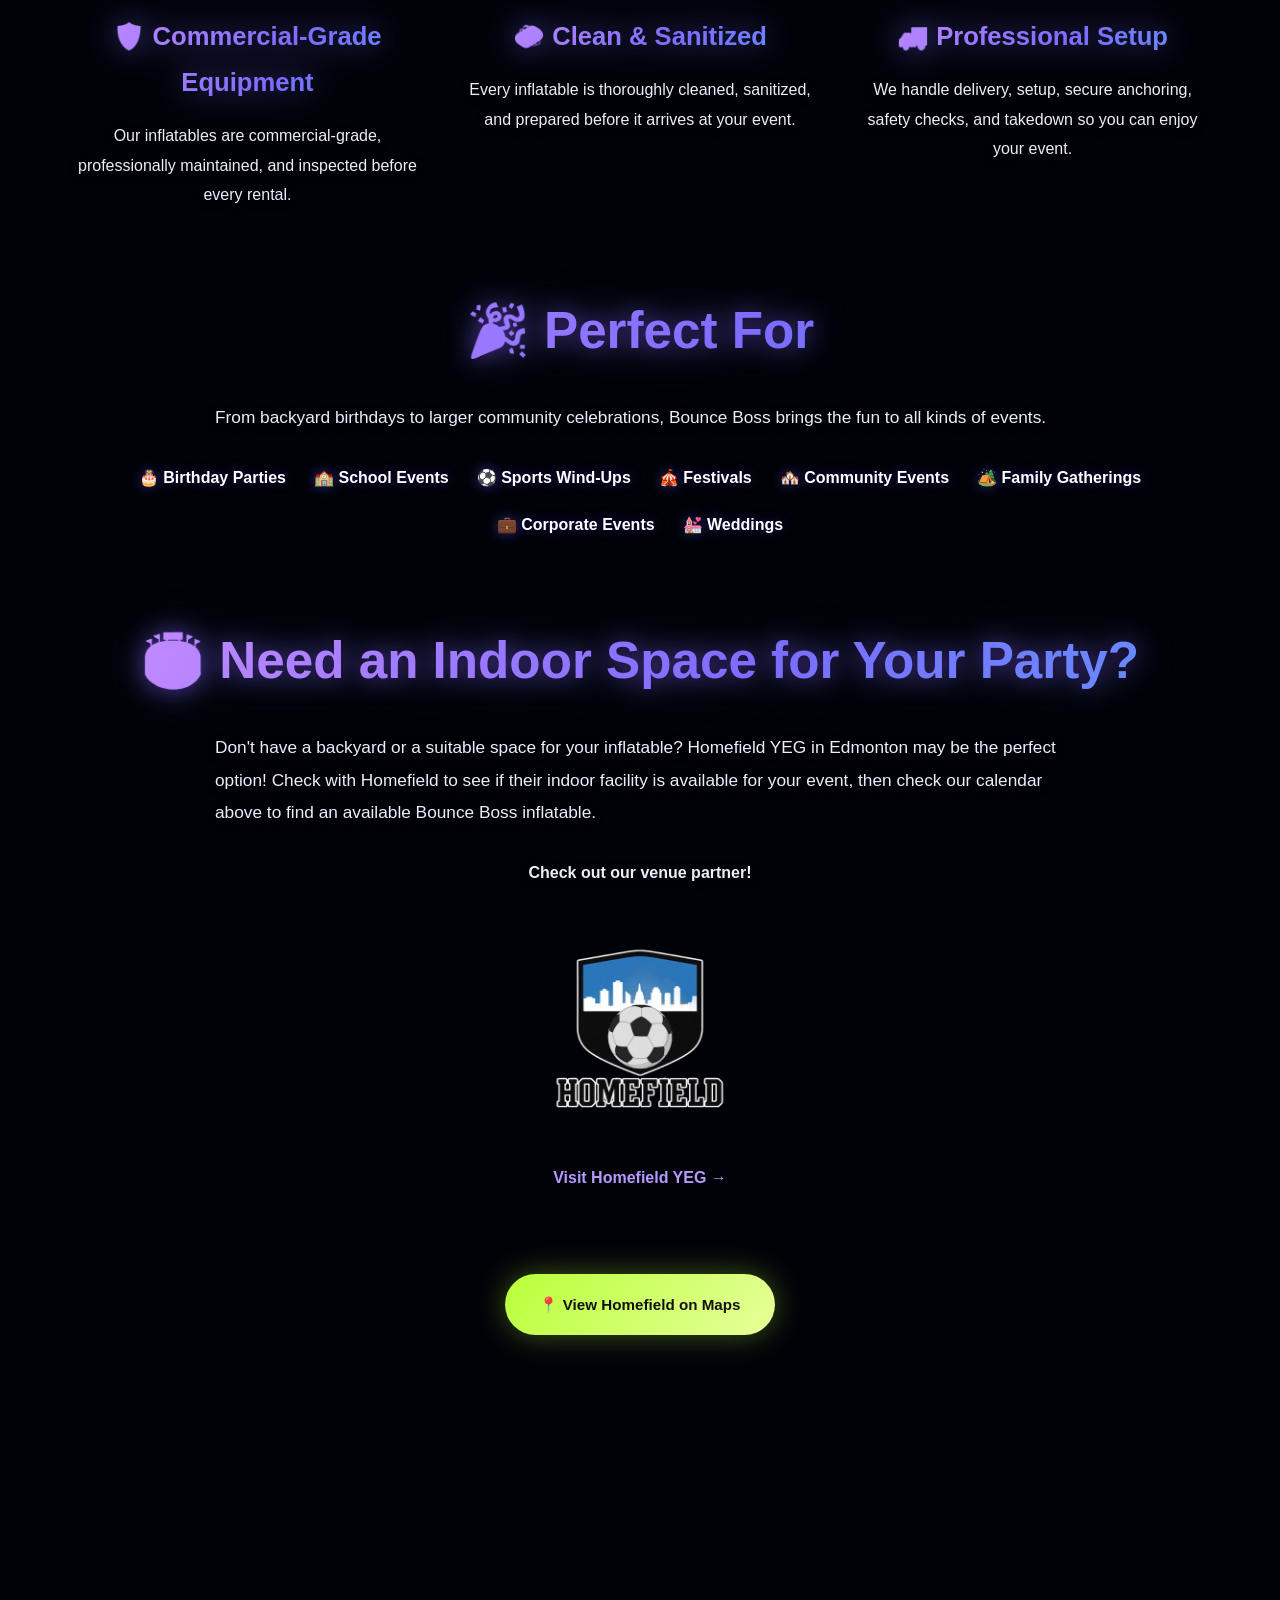
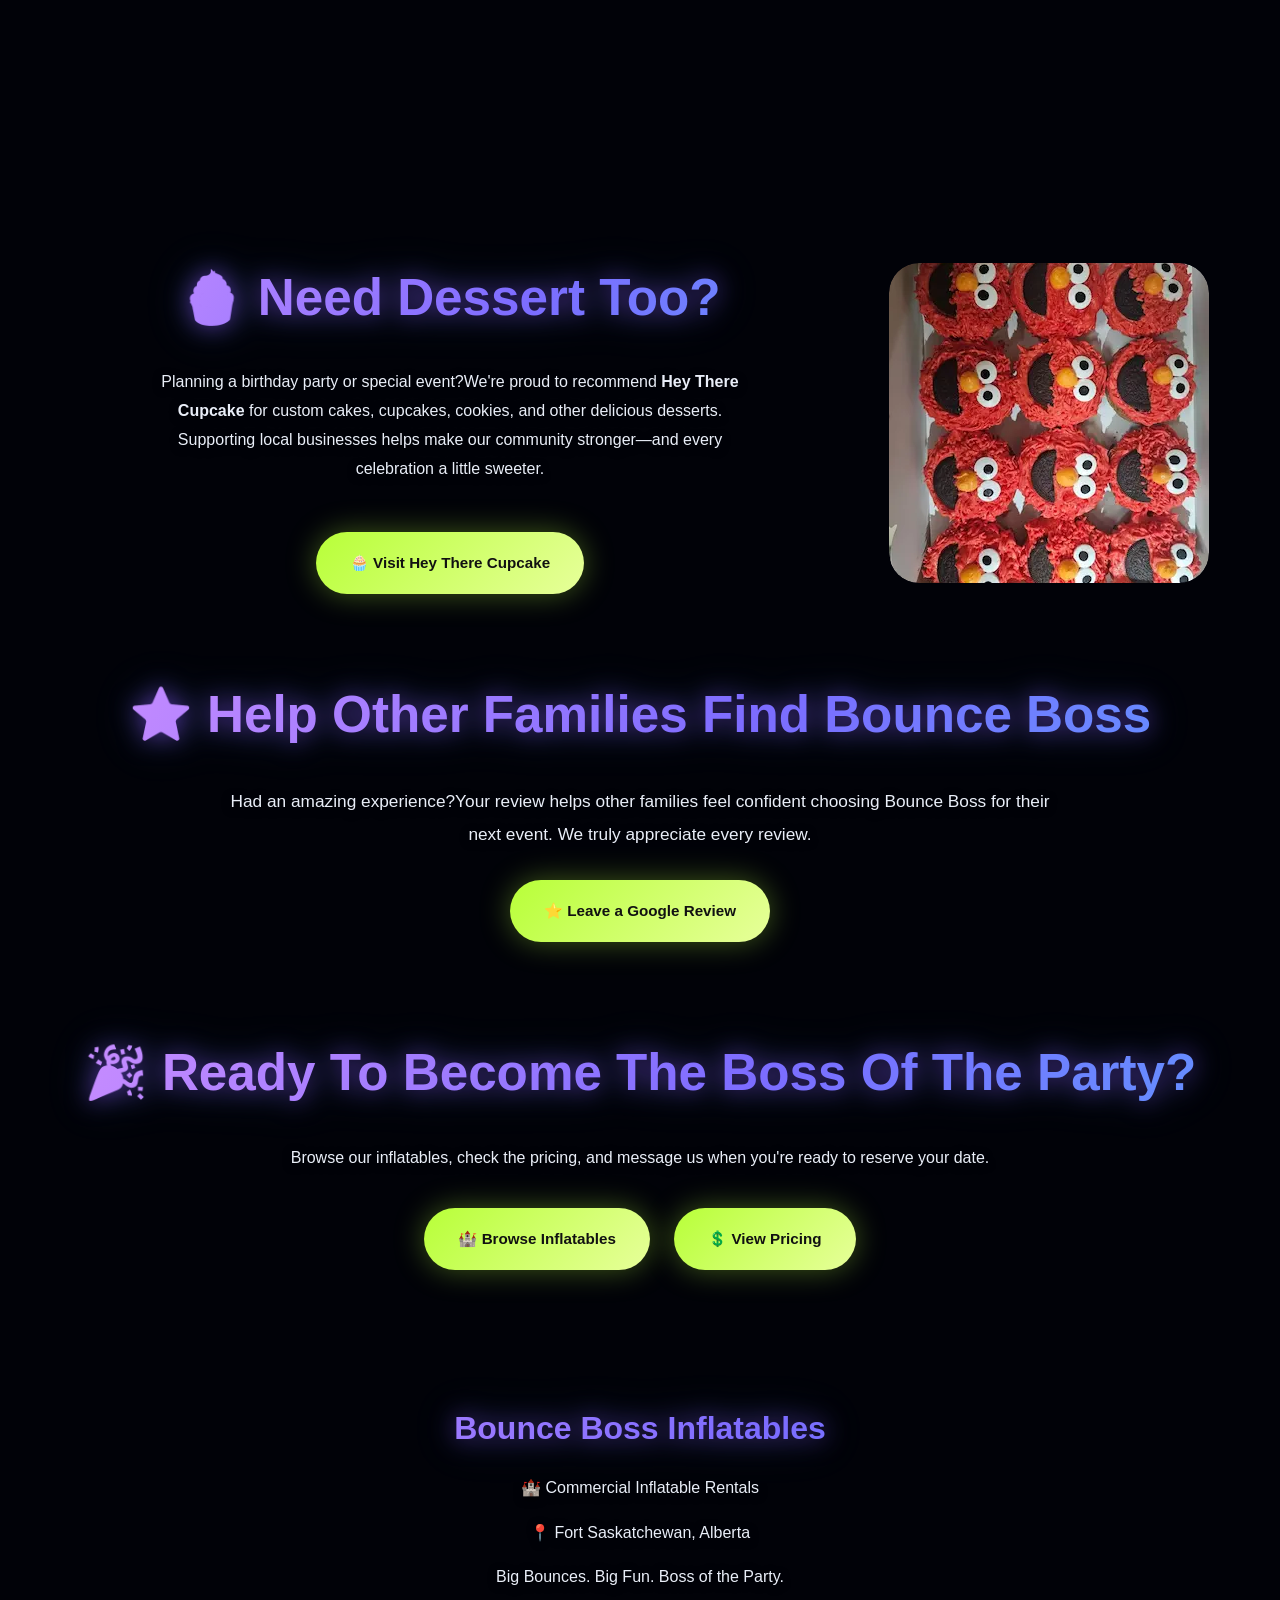
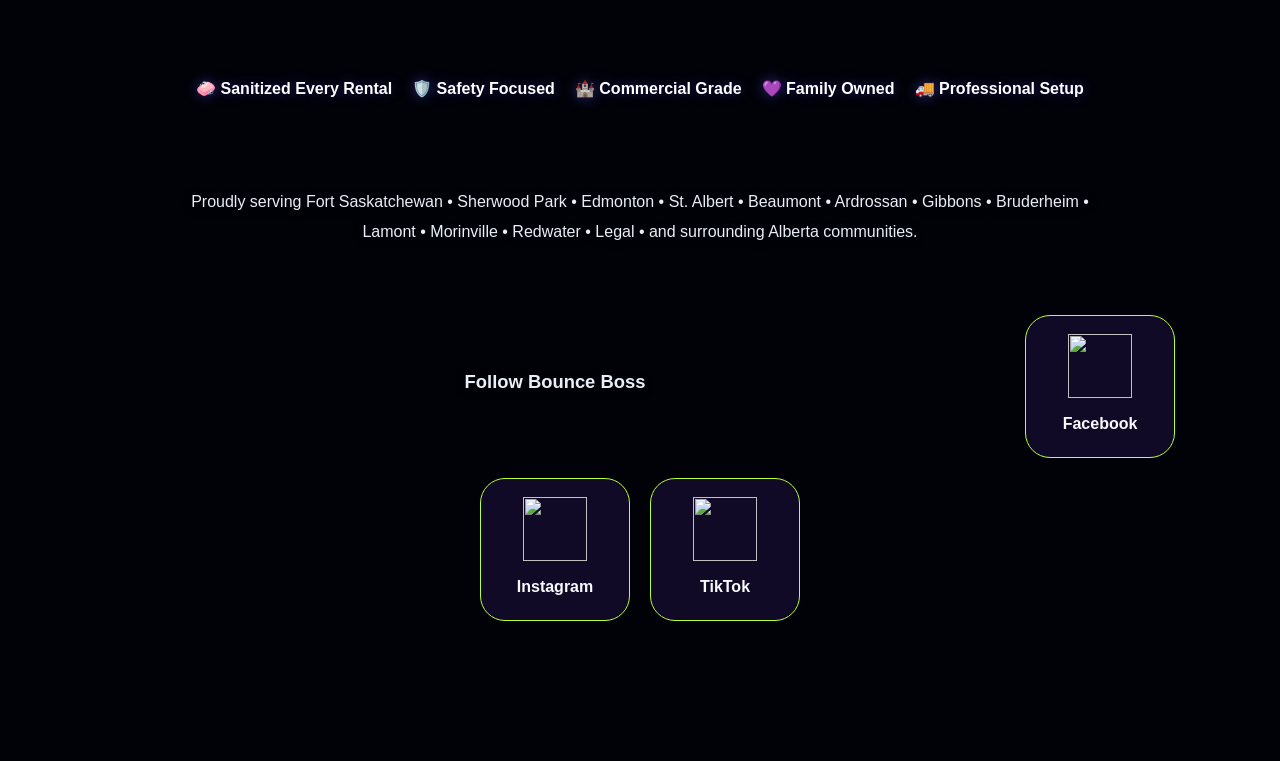
==== commit ec0b79e7: "Update index.html" ====
--- a/index.html
+++ b/index.html
@@ -34,7 +34,7 @@
 <div class="aurora"></div>  <!-- ==================================  
 NAVIGATION  
 =================================== -->  <nav class="nav">  
-<a class="active" href="index.html">🏠 Home</a>  
+<a class="active" href="/">🏠 Home</a>
 <a href="inventory.html">🏰 Inflatables</a>  
 <a href="pricing.html">💲 Pricing</a>  
 <a href="book-now.html">📅 Book Now</a>  
